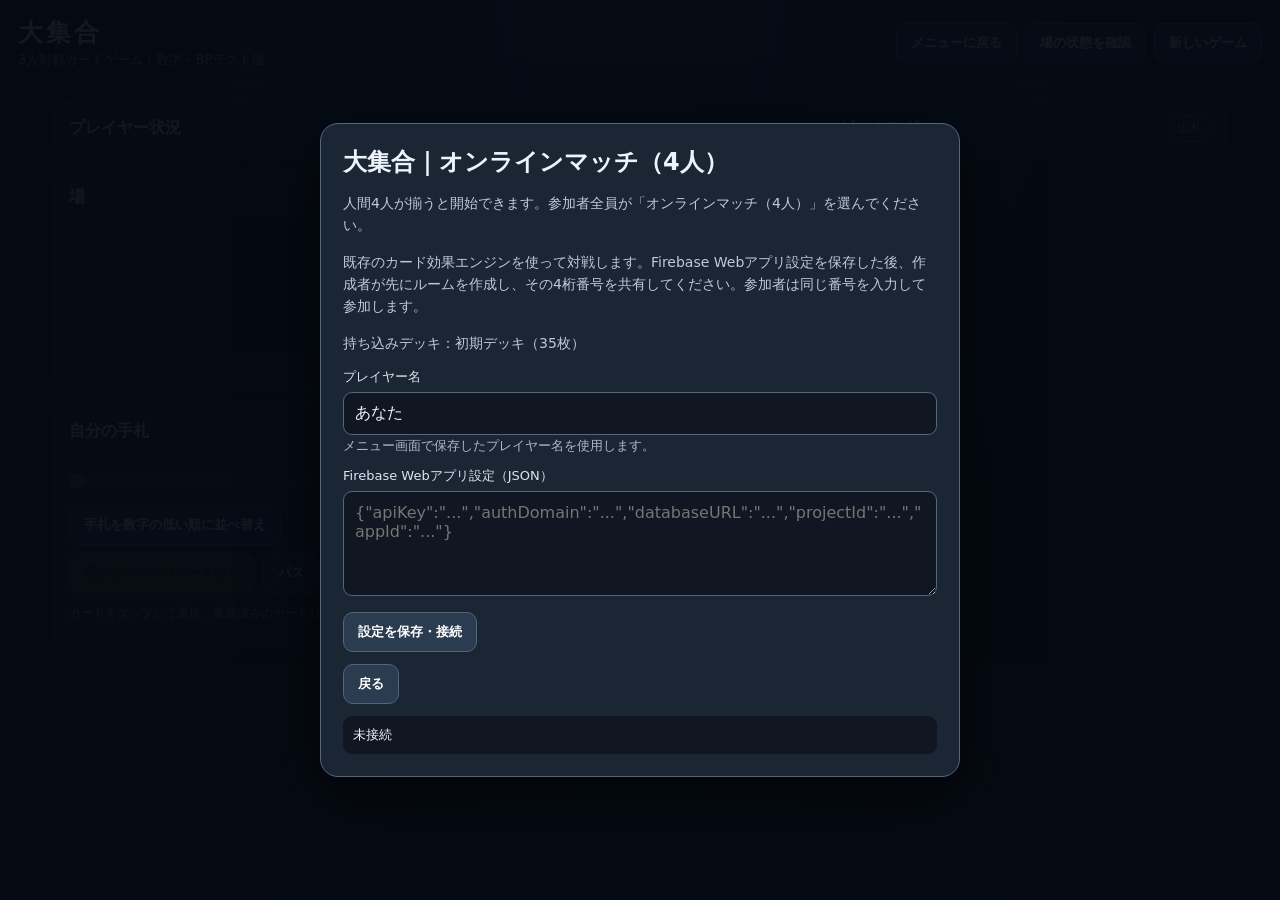
==== online-mode-4.html @ ffffa17d "Add files via upload" ====
<!doctype html><html lang="ja"><head><meta charset="utf-8"><meta name="viewport" content="width=device-width,initial-scale=1"><title>大集合｜数字・BPテスト版</title><style>
:root{--bg:#101722;--panel:#1b2635;--line:#34465d;--text:#edf3fa;--muted:#aab8ca;--gold:#e8c879}*{box-sizing:border-box}body{margin:0;background:radial-gradient(ellipse at top,#24364a,#101722 65%);color:var(--text);font-family:system-ui,-apple-system,"Hiragino Kaku Gothic ProN",Meiryo,sans-serif}header{padding:16px 18px;border-bottom:1px solid var(--line);display:flex;align-items:center;justify-content:space-between;gap:10px;flex-wrap:wrap}h1{font-size:25px;margin:0;letter-spacing:.12em}small,.muted{color:var(--muted)}button{border:1px solid #52667e;background:#2b3b50;color:white;border-radius:10px;padding:10px 14px;font-weight:700;cursor:pointer}button:disabled{opacity:.35;cursor:not-allowed}button.primary{background:#a37b2d;border-color:#d5b56b;color:#171b20}main{max-width:1200px;margin:auto;padding:14px;display:grid;gap:12px}.panel{background:linear-gradient(140deg,#1c2939,#17212e);border:1px solid var(--line);border-radius:16px;padding:14px}.players{display:grid;grid-template-columns:1fr 1fr;gap:10px}.player{padding:10px;border-radius:12px;background:#111a26;border:1px solid #2f4054}.player.active{border-color:var(--gold);box-shadow:0 0 0 1px #a37b2d}.player h3{margin:0 0 7px;font-size:15px}.stats{display:flex;gap:8px;flex-wrap:wrap;font-size:13px;color:var(--muted)}.stats b{color:var(--text)}.field{min-height:145px;display:flex;align-items:center;justify-content:center;gap:12px;flex-wrap:wrap;border:1px dashed #50637b;border-radius:12px;padding:12px;background:#111a25}.field-label{text-align:center;color:var(--muted);font-size:12px;width:100%}.field .card:last-of-type{border-color:#fff3a6;outline:3px solid #ffd84d;box-shadow:0 0 8px 3px #ffd84d,0 0 18px 7px #ffb300aa,0 0 32px 10px #ff8c0088;animation:topCardGlow 1s ease-in-out infinite alternate;z-index:5}@keyframes topCardGlow{from{filter:brightness(1);box-shadow:0 0 6px 2px #ffd84d,0 0 12px 4px #ffb30088}to{filter:brightness(1.18);box-shadow:0 0 12px 5px #fff09a,0 0 24px 9px #ffb300cc,0 0 34px 12px #ff8c0088}}.card{width:106px;min-height:146px;border:2px solid #c8d1dc;border-radius:11px;color:#17202a;background:#f2f3f5;padding:8px;display:flex;flex-direction:column;gap:5px;box-shadow:0 5px 12px #0005;position:relative}.card .num{font-size:26px;font-weight:900;line-height:1}
.card.sora-number-changed .num{position:relative;display:inline-flex;align-items:center;justify-content:center;align-self:flex-start;min-width:34px;padding:3px 7px;border-radius:9px;isolation:isolate;animation:soraNumberGlow .55s ease-in-out infinite alternate;color:#fff!important;background:#8a6500;outline:2px solid #fff6a0;text-shadow:0 0 3px #fff,0 0 10px #fff,0 0 20px #ffd400;box-shadow:0 0 0 3px #ffd400aa,0 0 12px 6px #ffd400,0 0 24px 10px #ff9d00aa}
.card.sora-number-changed .num::after{content:"";position:absolute;inset:-7px;border:2px solid #fff7ad;border-radius:12px;animation:soraNumberRing .8s ease-out infinite;pointer-events:none;z-index:-1}
@keyframes soraNumberGlow{from{transform:scale(1);filter:brightness(1);box-shadow:0 0 0 2px #ffd400aa,0 0 8px 3px #ffd400,0 0 14px 5px #ff9d00aa}to{transform:scale(1.18);filter:brightness(1.7);box-shadow:0 0 0 4px #fff7ad,0 0 18px 9px #ffd400,0 0 30px 14px #ff7900}}
@keyframes soraNumberRing{0%{transform:scale(.85);opacity:1}100%{transform:scale(1.45);opacity:0}}
.card.makima-negative-number .num{color:#fff!important;background:#a40000!important;outline:2px solid #ff7777!important;text-shadow:0 0 4px #fff,0 0 12px #ff0000,0 0 22px #ff0000!important;box-shadow:0 0 0 3px #ff0000aa,0 0 14px 6px #ff0000,0 0 25px 10px #a00000aa!important;animation:makimaRedGlow .55s ease-in-out infinite alternate!important}\n@keyframes makimaRedGlow{from{filter:brightness(1);box-shadow:0 0 0 2px #ff0000aa,0 0 8px 3px #ff0000}to{filter:brightness(1.7);box-shadow:0 0 0 4px #ffb0b0,0 0 18px 9px #ff0000,0 0 30px 14px #a00000}}\n.card .name{font-size:12px;font-weight:800;line-height:1.25;min-height:29px;overflow-wrap:anywhere}.card .meta{font-size:11px}.card .effect{font-size:10px;line-height:1.3;color:#394657;margin-top:auto;max-height:44px;overflow:hidden}.card[data-num="S"] .effect{color:#fff}.card[data-num="1"]{background:#f3f4f6}.card[data-num="2"]{background:#d95656;color:white;border-color:#f19b9b}.card[data-num="3"]{background:#f0ce4f}.card[data-num="4"]{background:#67a96c;color:#fff;border-color:#a4d9a8}.card[data-num="5"]{background:#4385d2;color:#fff;border-color:#9bc8ff}.card[data-num="6"]{background:#8b6ac4;color:#fff;border-color:#c5a9f2}.card[data-num="7"]{background:#737d8b;color:white;border-color:#c2c9d2}.card[data-num="L"]{background:#d8b99b}.card[data-num="S"]{background:#3d304f;color:white;border-color:#a28ac7}.card .cost{position:absolute;top:5px;right:6px;background:#101722;color:#fff;border-radius:50%;width:21px;height:21px;display:grid;place-items:center;font-size:12px;font-weight:800}.card .cost[data-cost="1"]{background:#d93636;color:#fff}.card .cost[data-cost="2"]{background:#f0ce4f;color:#17202a}.card .cost[data-cost="3"]{background:#2878d0;color:#fff}.card .cost.roxas-free{animation:roxasGlow 1s ease-in-out infinite alternate;box-shadow:0 0 5px 2px #ffe66d,0 0 13px 5px #ffb700;color:#fff;background:#7a4b00;border:1px solid #fff2a8}@keyframes roxasGlow{from{filter:brightness(1);transform:scale(1)}to{filter:brightness(1.7);transform:scale(1.12)}}.hand{display:flex;gap:0;overflow-x:auto;overflow-y:hidden;padding:10px 4px 14px;align-items:stretch;width:100%;max-width:100%;min-width:0;box-sizing:border-box;scrollbar-width:thin;isolation:isolate}
.hand .card{flex:0 0 106px;margin-right:-42px;cursor:pointer;position:relative;transition:transform .14s,border-color .12s,margin .14s;min-width:0}
.hand .card:last-child{margin-right:0}
.hand .card:hover{transform:translateY(-9px);z-index:20}
.hand .card.selected{outline:3px solid var(--gold);transform:translateY(-7px);border-color:var(--gold);z-index:30}
.hand .card.unplayable{filter:brightness(.48) grayscale(.65);cursor:not-allowed!important;opacity:.9}
.hand .card.neito-blocked{filter:brightness(.34) grayscale(1);cursor:not-allowed!important;opacity:.88}
.hand .card.neito-blocked::after{content:"×";position:absolute;inset:0;display:flex;align-items:center;justify-content:center;color:#ff2525;font-size:94px;font-weight:1000;line-height:1;text-shadow:0 0 8px #000,0 0 3px #fff;pointer-events:none;z-index:40}
.hand .card.neito-blocked:hover,.hand .card.unplayable:hover{transform:none;z-index:35}

.hand .card.bell-angel-target{
  border:3px solid #ff2525!important;
  box-shadow:0 0 8px 4px #ff2525bb,0 0 20px 7px #ff000088!important;
  animation:bellAngelGlow .85s ease-in-out infinite alternate;
  z-index:26;
}
@keyframes bellAngelGlow{
  from{box-shadow:0 0 5px 2px #ff252588,0 0 10px 3px #ff000044}
  to{box-shadow:0 0 13px 6px #ff2525ee,0 0 24px 9px #ff0000aa}
}

.hand .card.godzilla-target{border:3px solid #ffd400!important;box-shadow:0 0 8px 4px #ffd400aa,0 0 18px 5px #ffb70066;cursor:pointer;animation:godzillaGlow 1s ease-in-out infinite alternate;z-index:25}
@keyframes godzillaGlow{from{box-shadow:0 0 5px 2px #ffd40088}to{box-shadow:0 0 12px 5px #ffd400dd}}
.hand:has(.card:nth-child(n+9)) .card{margin-right:-58px}
.hand:has(.card:nth-child(n+13)) .card{margin-right:-70px}
.hand:has(.card:nth-child(n+17)) .card{margin-right:-78px}
.maincol,.panel{min-width:0;max-width:100%;box-sizing:border-box}
#hand{contain:layout;flex-wrap:nowrap}
.hand-preview{display:none;align-items:center;gap:14px;padding:10px 12px;margin:4px 0 8px;background:#101923;border:1px solid #34465b;border-radius:12px}
.hand-preview.visible{display:flex}
.hand-preview .card{width:170px;min-height:238px;flex:0 0 170px;padding:12px;gap:8px;border-radius:14px}
.hand-preview .card .num{font-size:42px}
.hand-preview .card .name{font-size:17px;min-height:40px}
.hand-preview .card .meta{font-size:14px}
.hand-preview .card .effect{font-size:13px;line-height:1.45;max-height:none;overflow:visible}
.hand-preview .card .cost{width:29px;height:29px;font-size:16px}
.hand-preview-info{font-size:13px;color:#d5dfeb;line-height:1.5}
@media(max-width:480px){.hand-preview .card{width:145px;min-height:205px;flex-basis:145px}.hand-preview .card .num{font-size:36px}.hand-preview .card .name{font-size:15px}.hand-preview .card .effect{font-size:12px}}.actions{display:flex;gap:8px;flex-wrap:wrap}.log{max-height:150px;overflow:auto;font-size:13px;line-height:1.6;color:#c5d1df}.log div{border-bottom:1px solid #29384a;padding:3px 0}.toprow{display:flex;justify-content:space-between;align-items:center;gap:8px;flex-wrap:wrap}.tag{border:1px solid #53667b;padding:4px 8px;border-radius:99px;font-size:12px;color:var(--muted)}.notice{color:#f5d78b;font-size:13px;min-height:20px}.rule{font-size:13px;line-height:1.65;color:var(--muted)}@media(min-width:850px){main{grid-template-columns:1.5fr .8fr}.maincol{display:grid;gap:12px;align-content:start}.sidecol{display:grid;gap:12px;align-content:start}.players{grid-template-columns:1fr 1fr}}@media(max-width:480px){h1{font-size:21px}.card{width:96px;min-height:137px}.hand .card{flex-basis:96px;margin-right:-48px}.hand:has(.card:nth-child(n+9)) .card{margin-right:-60px}.hand:has(.card:nth-child(n+13)) .card{margin-right:-68px}.hand:has(.card:nth-child(n+17)) .card{margin-right:-74px}.players{grid-template-columns:1fr 1fr}.panel{padding:11px}}

.grave-count{border:1px solid #52657c;background:#1a2635;color:var(--text);border-radius:7px;padding:4px 7px;font:inherit;font-size:13px;cursor:pointer}
.grave-count:hover{border-color:var(--gold);color:#f4d37c}
.grave-modal{display:none;position:fixed;inset:0;z-index:1000;background:#000b;padding:16px;align-items:center;justify-content:center;box-sizing:border-box}
.grave-modal.open{display:flex}.cure-number-btn{font-size:22px;padding:14px 8px}.cure-number-btn.selected{outline:3px solid #ffd84d;background:#80611f;border-color:#ffe28a}.madoka-dialog #madokaList{grid-template-columns:repeat(auto-fill,minmax(106px,1fr));gap:10px}.madoka-pick-card{width:106px;min-height:146px;cursor:pointer;text-align:left}.madoka-pick-card.madoka-eligible{outline:2px solid #e8c879;box-shadow:0 0 8px #e8c87955}.madoka-pick-card.madoka-eligible:hover{transform:translateY(-4px);filter:brightness(1.08)}.madoka-pick-card.madoka-selected{outline:4px solid #ffd84d!important;box-shadow:0 0 12px 5px #ffd84d99!important;transform:translateY(-4px)}.madoka-pick-card.madoka-ineligible{opacity:.42;filter:grayscale(.65);cursor:not-allowed;outline:none;box-shadow:none}@media(max-width:480px){.madoka-dialog #madokaList{grid-template-columns:repeat(2,minmax(0,1fr))}.madoka-pick-card{width:100%;min-height:137px}}
.grave-dialog{width:min(850px,100%);max-height:min(88vh,900px);overflow:hidden;display:flex;flex-direction:column;background:#172231;border:1px solid #50637b;border-radius:15px;box-shadow:0 18px 70px #0009;color:var(--text)}
.grave-head{display:flex;justify-content:space-between;align-items:center;gap:12px;padding:14px 16px;border-bottom:1px solid #35475c}
.grave-head strong{font-size:18px}
.grave-head button{background:#29384b;color:var(--text);border:1px solid #52657c;border-radius:8px;padding:7px 10px;cursor:pointer}
.grave-summary{padding:10px 16px;color:var(--muted);font-size:13px}
.grave-list{overflow:auto;padding:0 16px 16px;display:grid;grid-template-columns:repeat(auto-fill,minmax(145px,1fr));gap:10px;align-content:start}
.grave-card{position:relative;min-width:0;padding:10px;border-radius:10px;border:1px solid #53677f;background:#101923}
.grave-card .grave-card-top{display:flex;justify-content:space-between;gap:8px;align-items:center;margin-bottom:6px}
.grave-card .grave-number{font-size:22px;font-weight:900}
.grave-card .grave-cost{font-size:11px;border-radius:20px;background:#26384c;padding:3px 7px;white-space:nowrap}
.grave-card .grave-name{font-size:13px;font-weight:800;line-height:1.35;margin-bottom:6px;overflow-wrap:anywhere}
.grave-card .grave-meta{font-size:11px;color:#d3deea;margin-bottom:6px}
.grave-card .grave-effect{font-size:11px;color:#b9c6d6;line-height:1.45;overflow-wrap:anywhere}
.grave-empty{grid-column:1/-1;text-align:center;padding:30px 12px;color:var(--muted)}
@media(max-width:480px){.grave-modal{padding:8px}.grave-dialog{max-height:92vh}.grave-list{grid-template-columns:repeat(2,minmax(0,1fr));gap:8px;padding:0 10px 12px}.grave-card{padding:8px}.grave-card .grave-name{font-size:12px}}

.grave-group{grid-column:1/-1;min-width:0}
.grave-group-title{display:flex;justify-content:space-between;align-items:center;margin:5px 0 9px;padding:7px 10px;border-radius:8px;background:#26364a;border-left:4px solid var(--gold);font-size:14px}
.grave-group-title span:last-child{font-size:12px;color:#c5d1df;font-weight:500}
.grave-group-cards{display:grid;grid-template-columns:repeat(auto-fill,minmax(145px,1fr));gap:10px}
.grave-card[data-num="1"]{background:#f3f4f6;color:#17202a;border-color:#c8d1dc}
.grave-card[data-num="2"]{background:#d95656;color:white;border-color:#f19b9b}
.grave-card[data-num="3"]{background:#f0ce4f;color:#17202a;border-color:#e8d989}
.grave-card[data-num="4"]{background:#67a96c;color:#fff;border-color:#a4d9a8}
.grave-card[data-num="5"]{background:#4385d2;color:#fff;border-color:#9bc8ff}
.grave-card[data-num="6"]{background:#8b6ac4;color:#fff;border-color:#c5a9f2}
.grave-card[data-num="7"]{background:#737d8b;color:#fff;border-color:#c2c9d2}
.grave-card[data-num="L"]{background:#d8b99b;color:#17202a;border-color:#ead1b8}
.grave-card[data-num="S"]{background:#3d304f;color:#fff;border-color:#a28ac7}
.grave-card .grave-effect,.grave-card .grave-meta{color:inherit;opacity:.9}
@media(max-width:480px){.grave-group-cards{grid-template-columns:repeat(2,minmax(0,1fr));gap:8px}}

.card{cursor:pointer}.field .card{cursor:zoom-in}
.card-zoom-modal{display:none;position:fixed;inset:0;z-index:3000;background:#000c;padding:16px;align-items:center;justify-content:center}
.card-zoom-modal.open{display:flex}
.card-zoom-dialog{display:flex;align-items:center;gap:18px;max-width:min(620px,100%);max-height:90vh;padding:18px;background:#172231;border:1px solid #50637b;border-radius:16px;box-shadow:0 18px 70px #0009}
.card-zoom-dialog .card{width:220px;min-height:310px;flex:0 0 220px;padding:14px;gap:9px;cursor:default}
.card-zoom-dialog .card .num{font-size:48px}.card-zoom-dialog .card .name{font-size:18px;min-height:44px}.card-zoom-dialog .card .meta{font-size:14px}.card-zoom-dialog .card .effect{font-size:14px;line-height:1.5;max-height:none;overflow:visible;margin-top:4px;white-space:normal;overflow-wrap:anywhere}.card-zoom-dialog .card .cost{width:31px;height:31px;font-size:17px}
.card-zoom-info{max-width:260px;line-height:1.6;color:#e7eef7}.card-zoom-info p{margin:8px 0}.card-zoom-close{position:absolute;right:20px;top:20px}
.grave-group-cards .card{width:100%;min-height:146px;cursor:zoom-in}
.grave-group-cards .card .effect{max-height:44px;overflow:hidden}
@media(max-width:520px){.card-zoom-dialog{flex-direction:column;overflow:auto;gap:10px;padding:12px;max-width:95vw}.card-zoom-dialog .card{width:190px;min-height:270px;flex-basis:auto}.card-zoom-info{max-width:100%;font-size:13px}.card-zoom-close{right:12px;top:12px}}
.guri-target-glow{outline:3px solid #ff2020!important;box-shadow:0 0 8px 4px rgba(255,25,25,.9),0 0 22px 8px rgba(255,0,0,.55)!important;animation:guriPulse 1s ease-in-out infinite alternate;}@keyframes guriPulse{from{filter:brightness(1)}to{filter:brightness(1.3)}}
.deck-overlay{position:fixed;inset:0;background:#07101ddd;z-index:1000;display:none;align-items:flex-start;justify-content:center;padding:14px;overflow:auto}.deck-overlay.open{display:flex}#optionsOverlay{z-index:3000;align-items:center}#optionsOverlay .deck-dialog{width:min(440px,100%);max-height:90vh;overflow:auto}#optionsOverlay[aria-hidden="true"]{display:none}#optionsOverlay.open[aria-hidden="false"]{display:flex}.deck-dialog{width:min(1100px,100%);background:var(--panel,#172234);border:1px solid #42516a;border-radius:16px;padding:16px;color:var(--text,#f3f6fb);box-shadow:0 20px 70px #0009}.deck-head{display:flex;gap:12px;align-items:center;justify-content:space-between;position:sticky;top:0;background:inherit;z-index:2;padding-bottom:10px}.deck-groups{display:grid;grid-template-columns:repeat(auto-fit,minmax(230px,1fr));gap:12px}.deck-group{border:1px solid #34445c;border-radius:12px;padding:10px;min-width:0}.deck-group h3{margin:0 0 8px;font-size:15px}.deck-option{display:flex;gap:8px;align-items:flex-start;padding:7px 3px;border-top:1px solid #ffffff12;font-size:13px}.deck-option input{margin-top:3px;flex:0 0 auto}.deck-option span{min-width:0}.deck-card-name{display:block;padding:0;border:0;background:transparent;color:#eaf2ff;text-align:left;font:inherit;font-weight:700;text-decoration:underline;text-decoration-color:#7188a8;cursor:pointer}.deck-card-name:hover{color:#9fd4ff}.deck-option small{display:block;color:#aab8cc;margin-top:2px}.deck-actions{display:flex;gap:8px;flex-wrap:wrap;margin-top:14px}.deck-status{position:sticky;bottom:0;background:#101a2af2;border:1px solid #43536b;border-radius:10px;padding:10px;margin-top:12px;font-size:13px}.deck-status.error{color:#ffb3b3}.deck-status.ok{color:#a8f0c0}


/* UI改善：手札・場のカード本体では効果文を省略。拡大表示では従来どおり表示 */
.hand > .card .effect,.field > .card .effect{display:none!important}

.menu-screen{position:fixed;inset:0;z-index:2000;display:flex;align-items:center;justify-content:center;padding:24px;background:radial-gradient(ellipse at top,#263b59 0%,#101927 48%,#070c13 100%);color:#f3f6fb}
.menu-screen[hidden]{display:none}.menu-box{width:min(520px,100%);padding:clamp(24px,5vw,48px);border:1px solid #607795;border-radius:24px;background:#101a2aeF;box-shadow:0 24px 90px #0009;text-align:center}.menu-title{font-size:clamp(38px,8vw,62px);letter-spacing:.12em;margin:0 0 8px;text-shadow:0 4px 22px #4b9de477}.menu-subtitle{color:#b8c9de;margin:0 0 30px}.menu-options{display:grid;gap:12px}.menu-option{width:100%;padding:15px 18px;border:1px solid #526984;border-radius:12px;background:linear-gradient(135deg,#263b55,#172638);color:#f5f8fc;font-size:17px;font-weight:700;cursor:pointer;transition:transform .12s,border-color .12s,background .12s}.menu-option:hover{transform:translateY(-1px);border-color:#9bc9f6;background:linear-gradient(135deg,#355575,#20364e)}.menu-option.primary{background:linear-gradient(135deg,#2563a2,#174879);border-color:#72b7f3}.menu-option:focus-visible{outline:3px solid #9bc9f6;outline-offset:3px}.menu-footer{margin-top:22px;color:#8498b1;font-size:12px}

/* iPhone Safari: deck builderから開いたカード詳細も、対戦中と同じ最前面モーダルで表示 */
.card-zoom-modal{overflow-y:auto;-webkit-overflow-scrolling:touch;overscroll-behavior:contain;touch-action:pan-y}
.card-zoom-dialog{overflow-y:auto;overscroll-behavior:contain;box-sizing:border-box}
.card-zoom-modal.open{display:flex!important}
.deck-card-name{touch-action:manipulation;-webkit-tap-highlight-color:rgba(159,212,255,.18);position:relative;z-index:1;min-height:32px;cursor:pointer;pointer-events:auto} .card-zoom-modal{pointer-events:auto} body.card-zoom-open{overflow:hidden}
@media(max-width:700px){
 .card-zoom-modal{align-items:flex-start;justify-content:center;padding:58px 10px max(14px,env(safe-area-inset-bottom));inset:0;z-index:3000}
 .card-zoom-dialog{display:flex;flex-direction:column;align-items:center;gap:12px;width:100%;max-width:520px;max-height:calc(100dvh - 76px);overflow-y:auto;-webkit-overflow-scrolling:touch;padding:14px}
 .card-zoom-dialog .card{width:min(220px,100%);flex:0 0 auto;min-height:270px}
 .card-zoom-info{width:100%;max-width:none;overflow-wrap:anywhere}
 .card-zoom-close{position:fixed;top:10px;right:10px;z-index:2}
 .deck-overlay{padding:6px;align-items:flex-start;-webkit-overflow-scrolling:touch}
 .deck-dialog{padding:10px;width:100%;max-height:none}
 .deck-groups{grid-template-columns:minmax(0,1fr)}
 .deck-option{min-height:44px}
 .deck-card-name{min-height:32px;touch-action:manipulation}
}

.card.demon-drug-boost .bp-meta { color: #ffd83d !important; text-shadow: 0 0 5px #ffcc00, 0 0 12px #ffb700; font-weight: 900; }
.card.demon-drug-boost { border-color: #ffd83d !important; box-shadow: 0 0 7px #ffd83d, 0 0 16px rgba(255,205,0,.9), inset 0 0 10px rgba(255,220,50,.25) !important; }

.ribbon-pick-layout{display:grid;grid-template-columns:minmax(0,1.2fr) minmax(240px,.8fr);gap:14px;padding:0 16px 16px;align-items:start}
.ribbon-detail{position:sticky;top:8px;min-height:250px;padding:12px;border:1px solid #52657c;border-radius:12px;background:#101923}
.ribbon-detail-info{font-size:13px;line-height:1.55;color:#d5dfeb}
.madoka-selected{outline:4px solid #ffd84d!important;box-shadow:0 0 12px 5px #ffd84d99!important;transform:translateY(-4px)}
@media(max-width:760px){.ribbon-pick-layout{grid-template-columns:1fr}.ribbon-detail{position:static;order:-1}}

/* 革命状態：ゲーム全体を濃い赤系の配色に変更 */
body.revolution-mode{
 background:radial-gradient(ellipse at top,#4a1018 0%,#21080e 48%,#090407 100%) !important;
}
body.revolution-mode::before{
 content:"";position:fixed;inset:0;z-index:9990;pointer-events:none;
 background:rgba(115,0,12,.22);mix-blend-mode:color;
}
body.revolution-mode .panel,
body.revolution-mode .player,
body.revolution-mode .field,
body.revolution-mode .topbar,
body.revolution-mode .status-bar{
 border-color:#7d2934 !important;
 background-color:rgba(48,10,17,.88) !important;
}
</style><style>
/* リボンちゃんの墓地選択画面：選択一覧をスクロール領域にし、確定ボタンを常に操作可能にする */
#madokaModal .madoka-dialog{display:flex;flex-direction:column;max-height:88vh;min-height:0;overflow:hidden}
#madokaModal #ribbonPickLayout{flex:1 1 auto;min-height:0;overflow:auto;overscroll-behavior:contain}
#madokaModal #madokaList{min-height:0;max-height:48vh;overflow:auto;overscroll-behavior:contain}
#madokaModal .madoka-dialog > div:last-child{position:relative;z-index:5;flex:0 0 auto;pointer-events:auto;background:#172231}
#madokaModal #madokaAddBtn{position:relative;z-index:6;pointer-events:auto;touch-action:manipulation;cursor:pointer}
</style>

<link rel="stylesheet" href="./effects/allmight-effect.css">

<link rel="stylesheet" href="./effects/naruhodo-effect.css">

<link rel="stylesheet" href="./effects/hoshino-ai-effect.css">

<link rel="stylesheet" href="./effects/nergigante-effect.css">

<link rel="stylesheet" href="./effects/madara-effect.css">
<script>window.DAISHUGO_ONLINE_PAGE=true;window.DAISHUGO_PLAYER_COUNT=4;window.onlineSeat=-1;</script><style>#players{grid-template-columns:repeat(4,minmax(0,1fr))}@media(max-width:800px){#players{grid-template-columns:repeat(2,minmax(0,1fr))}}</style><link rel="stylesheet" href="./effects/unified-ui.css?v=lemon-chain-v1"><link rel="stylesheet" href="./effects/shop.css?v=ten-cards-login-20261115"><link rel="stylesheet" href="./effects/arceus-entry.css"><link rel="stylesheet" href="./effects/homura-surt.css?v=20261113"><link rel="stylesheet" href="./effects/conan.css">
</head><body><audio id="nergiganteStageSound" preload="auto" src="./effects/assets/nergigante-audio.m4a"></audio><div id="mainMenu" class="menu-screen" role="dialog" aria-modal="true" aria-label="メインメニュー"><div class="menu-box"><h1 class="menu-title">大集合</h1><p class="menu-subtitle">戦略型カードゲーム</p><div class="player-profile" style="margin:18px 0 16px;text-align:left"><label for="playerNameInput" style="display:block;margin-bottom:7px;font-size:13px;color:#c7d5e5">プレイヤー名</label><input id="playerNameInput" type="text" maxlength="20" autocomplete="nickname" placeholder="プレイヤー名を入力" style="box-sizing:border-box;width:100%;padding:12px;border-radius:9px;border:1px solid #52667e;background:#0d1724;color:#edf3fa;font:inherit"><div style="display:flex;align-items:center;gap:10px;margin-top:9px"><button type="button" id="savePlayerNameBtn" class="menu-option" style="flex:0 0 auto;padding:9px 14px">名前を保存</button><span id="playerSaveStatus" role="status" style="font-size:12px;color:#9bb0c8">このブラウザに保存されます</span></div></div><div class="menu-options"><button type="button" class="menu-option" id="menuDeckBtn">デッキ作成</button><button type="button" class="menu-option primary" id="menuSoloBtn">1人用ゲーム開始</button><button type="button" class="menu-option" id="menuOnlineBtn">オンラインマッチ</button><button type="button" class="menu-option" id="menuTitlesBtn">称号確認</button><button type="button" class="menu-option" id="menuShopBtn">ショップ</button><button type="button" class="menu-option" id="menuOptionsBtn">オプション</button></div><p class="menu-wallet">所持ポイント <strong data-shop-balance>0 pt</strong></p><p class="menu-footer">称号はゲーム終了時に進捗が反映され、獲得後に設定できます</p></div></div><div id="optionsOverlay" class="deck-overlay" aria-hidden="true"><section class="deck-dialog" role="dialog" aria-modal="true" aria-labelledby="optionsTitle" style="max-width:440px"><div class="deck-head"><label style="display:flex;align-items:center;gap:7px;font-size:13px;color:var(--muted)">COMの強さ <select id="cpuDifficulty" style="background:#111a26;color:#edf3fa;border:1px solid #52667e;border-radius:8px;padding:9px"><option value="weak">弱い</option><option value="normal" selected>普通</option><option value="strong">強い</option><option value="strongest">最強</option><option value="komatsungo">V0.4（先読みAI）</option></select></label><h2 id="optionsTitle" style="margin:0">オプション</h2><button type="button" id="optionsClose">閉じる ✕</button></div><div style="display:flex;align-items:center;justify-content:space-between;gap:16px;padding:18px 4px"><div><strong>BGM</strong><p class="muted" style="margin:5px 0 0;font-size:13px">ゲーム中のBGMのオン／オフ</p></div><label style="display:flex;align-items:center;gap:8px"><input id="bgmToggle" type="checkbox" checked style="width:20px;height:20px"><span id="bgmToggleLabel">オン</span></label></div><p class="muted" style="font-size:12px">オフにすると「51 Last is Doon!」「63 Wicked Spirit」の再生を停止します。</p></section></div><header><div><h1>大集合</h1><small>3人対戦カードゲーム｜数字・BPテスト版</small></div><div class="actions"><button id="returnMenuBtn" type="button">メニューに戻る</button><button id="fieldStatusBtn" type="button">場の状態を確認</button><button id="newGame">新しいゲーム</button></div></header><main><section class="maincol"><div class="panel"><div class="toprow"><strong>プレイヤー状況</strong><span class="tag" id="turnTag">準備中</span></div><div class="players" id="players"></div></div><div class="panel"><div class="toprow"><strong>場</strong><span class="tag" id="stateTag">通常状態</span></div><div class="field" id="field"><div class="field-label">場は空です。フォロワーを出せます。</div></div><div class="notice" id="notice"></div><div id="neitoPanel" style="display:none;margin-top:10px;padding:12px;border:1px solid #d5b56b;border-radius:12px;background:#101923"><strong id="restrictionTitle">ネートの効果処理</strong><p id="restrictionDescription" style="margin:6px 0 10px;font-size:13px;color:#d5dfeb">禁止する数字を1〜7から1つ選び、「効果処理」ボタンを押してください。選択するまでゲームは進行しません。</p><div id="neitoNumbers" class="actions"></div><p style="margin:10px 0 0"><button id="neitoDoneBtn" class="primary" type="button" disabled>効果処理</button></p></div></div><div class="panel"><div class="toprow"><strong>自分の手札</strong><span class="tag" id="handCount">0枚</span></div><div class="panel" id="sunrakuPanel" style="display:none;margin:10px 0;border:1px solid #d5a83a"><strong id="sunrakuTitle">サンラクの効果</strong><p id="sunrakuDescription" class="muted">手札のフォロワー3枚を山札に戻すか選択してください。</p><div id="sunrakuChoices" class="actions"><button id="sunrakuReturnBtn" type="button" class="primary">フォロワー3枚を戻して数字+4</button><button id="sunrakuSkipBtn" type="button">戻さずに出す</button></div><div id="sunrakuPickList" class="actions" style="display:none;flex-wrap:wrap"></div><div class="actions"><button id="sunrakuConfirmBtn" type="button" class="primary" style="display:none" disabled>選択した3枚を戻して出す</button><button id="sunrakuCancelBtn" type="button" style="display:none">戻る</button></div></div><div class="hand" id="hand"></div><div class="actions" style="margin:4px 0 8px"><button id="sortHandBtn" type="button" title="手札を数字の小さい順に並べ替える">手札を数字の低い順に並べ替え</button></div><div class="actions"><button class="primary" id="playBtn" disabled>選択したフォロワーを出す</button><button id="passBtn">パス</button><button id="spellBtn" disabled>選択スペルを同時使用</button><button id="effectDoneBtn" class="primary" style="display:none" type="button">効果処理完了・次のプレイヤーへ</button><button id="godzillaSkipBtn" style="display:none" type="button">破壊せずに次のプレイヤーへ</button></div><p class="muted" style="font-size:12px">カードをタップして選択。実装済みのカード効果が有効です。スペルはフォロワーと同時に使用できます。</p><div class="hand-preview" id="handPreview"></div></div></section><aside class="sidecol"><div class="panel"><div class="toprow"><strong>ゲームログ</strong><span class="tag" id="deckCount">山札</span></div><div class="log" id="log"></div></div></aside></main><div id="deckOverlay" class="deck-overlay" aria-hidden="true"><section class="deck-dialog" role="dialog" aria-modal="true" aria-labelledby="deckTitle"><div class="deck-head"><div><h2 id="deckTitle" style="margin:0">自分のデッキ作成</h2><small>保存したデッキは、このブラウザ内に保存されます。</small></div><button type="button" id="deckClose">閉じる ✕</button></div><p class="muted">数字1〜7：各4枚／L：2枚／スペル：5枚。カード名の重複はできません。合計35枚で保存できます。デッキは最大6個まで保存できます。</p><div class="deck-actions" style="align-items:center;margin:10px 0"><label for="deckSlotSelect">保存スロット</label><select id="deckSlotSelect" style="background:#111a26;color:#edf3fa;border:1px solid #52667e;border-radius:8px;padding:9px;max-width:100%"><option value="1">デッキ1</option><option value="2">デッキ2</option><option value="3">デッキ3</option><option value="4">デッキ4</option><option value="5">デッキ5</option><option value="6">デッキ6</option></select><label for="deckNameInput">デッキ名</label><input id="deckNameInput" maxlength="24" placeholder="例：バランス型" style="background:#111a26;color:#edf3fa;border:1px solid #52667e;border-radius:8px;padding:9px;min-width:130px;flex:1"><button type="button" id="deckLoadSlot">選択デッキを読み込む</button><button type="button" id="deckDeleteSlot">このデッキを削除</button></div><div id="deckGroups" class="deck-groups"></div><div id="deckStatus" class="deck-status">デッキを選択してください。</div><div class="deck-actions"><button type="button" id="deckSave" class="primary">選択スロットに保存</button><button type="button" id="deckReset">初期デッキを表示</button></div></section></div><div id="graveModal" class="grave-modal" aria-hidden="true" onclick="if(event.target===this)closeGraveyard()"><div class="grave-dialog" role="dialog" aria-modal="true" aria-labelledby="graveTitle"><div class="grave-head"><strong id="graveTitle">墓地</strong><button type="button" onclick="closeGraveyard()" aria-label="閉じる">閉じる ✕</button></div><div id="graveSummary" class="grave-summary"></div><div id="graveList" class="grave-list"></div></div></div><div id="madokaModal" class="grave-modal" aria-hidden="true"><div class="grave-dialog madoka-dialog" role="dialog" aria-modal="true" aria-labelledby="madokaTitle"><div class="grave-head"><strong id="madokaTitle">鹿目まどか：山札から魔種族フォロワーを選択</strong></div><div id="madokaSummary" class="grave-summary"></div><div class="ribbon-pick-layout" id="ribbonPickLayout"><div id="madokaList" class="grave-list"></div><aside id="ribbonDetail" class="ribbon-detail"><div class="muted">墓地のカードを選択すると、ここに詳細が表示されます。</div></aside></div><div style="padding:0 16px 14px;color:#c5d1df;font-size:12px">選択したカードを確認し、「手札に加える」を押してください。<div style="margin-top:10px"><button id="madokaAddBtn" class="primary" type="button" disabled onclick="confirmMadokaPick()">手札に加える</button> <button id="weskerSkipBtn" type="button" style="display:none;margin-left:8px" onclick="skipWeskerPick()">今回は回収しない</button></div></div></div></div><div id="cureLemonadeModal" class="grave-modal" aria-hidden="true"><div class="grave-dialog" role="dialog" aria-modal="true" aria-labelledby="cureLemonadeTitle"><div class="grave-head"><strong id="cureLemonadeTitle">キュアレモネード：禁止する数字を2つ選択</strong></div><div id="cureLemonadeSummary" class="grave-summary">1〜7から重複しない数字を2つ選んでください。</div><div id="cureLemonadeNumbers" style="display:grid;grid-template-columns:repeat(4,minmax(0,1fr));gap:10px;padding:0 16px 16px"></div><div style="padding:0 16px 16px"><button id="cureLemonadeConfirm" class="primary" type="button" disabled>この2つの数字で確定</button></div></div></div><div id="cardZoomModal" class="card-zoom-modal" aria-hidden="true" onclick="if(event.target===this)closeCardZoom()"><button class="card-zoom-close" type="button" onclick="closeCardZoom()">閉じる ✕</button><div class="card-zoom-dialog" id="cardZoomDialog"></div></div><audio id="gameBgm1" preload="auto" loop src="./effects/assets/online-normal-quiet.mp3"></audio><audio id="gameBgm2" preload="auto" loop src="./effects/assets/online-empty-quiet.mp3"></audio><audio id="roxasBgm" preload="auto" src="./effects/assets/roxas-bgm.mp3"></audio>
<div id="fieldStatusOverlay" class="overlay" aria-hidden="true" style="display:none;position:fixed;inset:0;z-index:120;background:rgba(0,0,0,.78);padding:18px;overflow:auto;align-items:center;justify-content:center"><div style="width:min(760px,100%);max-height:90vh;overflow:auto;background:#111b29;border:1px solid #40536b;border-radius:16px;padding:20px;color:#e8eef7"><div style="display:flex;justify-content:space-between;align-items:center;gap:12px"><h2 style="margin:0">場の状態・発動中の効果</h2><button id="fieldStatusClose" type="button">閉じる</button></div><div id="fieldStatusContent" style="margin-top:14px"></div></div></div>
<script src="./effects/reliable-audio.js?v=20261112-audio2"></script><script src="./effects/card-catalog.js?v=doom-draw-20261121"></script>
<script src="./effects/online-card-list.js?v=ward-conan-20261121"></script>

<script src="./effects/hulk-entry.js"></script>
<script src="./effects/madoka-entry.js"></script><script src="./effects/ava-entry.js?v=20261113-effects"></script><script src="./effects/luxord-entry.js"></script><script src="./effects/arceus-entry.js"></script><script src="./effects/sano-entry.js?v=20261113-effects"></script><script src="./effects/light-entry.js"></script><script src="./effects/doom-entry.js"></script>
<script src="./effects/zoma-entry.js?v=20261112-audio2"></script>
<script src="./effects/tomodachi-entry.js?v=20261112-audio2"></script>
<script src="./effects/unified-ui.js"></script><script src="./effects/game-engine.js?v=conan-intro-1"></script><script src="./effects/drag-turn.js"></script><div id="initialLeadModal" style="display:none;position:fixed;inset:0;z-index:10000;background:rgba(0,0,0,.82);align-items:center;justify-content:center;padding:16px;box-sizing:border-box"><section style="width:min(560px,100%);max-height:90vh;overflow:auto;background:#172231;border:1px solid #52667e;border-radius:16px;padding:20px;box-sizing:border-box;color:#edf3fa"><h2 style="margin:0 0 8px">先攻決定：フォロワーを1枚選択</h2><p style="color:#c7d5e5;font-size:14px;line-height:1.6">手札から先攻決定に使うフォロワーを1枚選んでください。各COMもそれぞれ1枚を選びます。選んだカードは比較後に墓地へ置かれます。</p><div id="initialLeadChoices" style="display:grid;gap:8px"></div><button id="initialLeadConfirm" type="button" class="primary" disabled style="margin-top:14px;width:100%;padding:12px">このカードで先攻を決定</button></section></div><style>.initial-lead-card{display:flex;flex-direction:column;align-items:flex-start;gap:5px;text-align:left;padding:12px;border:1px solid #52667e;border-radius:10px;background:#101923;color:#edf3fa;cursor:pointer}.initial-lead-card span{font-size:12px;color:#c7d5e5}.initial-lead-card.primary{border-color:#e7bd55;background:#263347;box-shadow:0 0 0 1px #e7bd55}</style><script>bindInitialLeadControls();</script><div id="titlesModal" hidden style="display:none;position:fixed;inset:0;z-index:10050;background:#0b1220;overflow:auto;padding:24px 16px;box-sizing:border-box" role="dialog" aria-modal="true" aria-label="称号一覧"><section style="width:min(900px,100%);min-height:calc(100vh - 48px);margin:0 auto;background:#172334;color:#edf3fa;border:1px solid #52667e;border-radius:16px;padding:24px;box-sizing:border-box"><div style="display:flex;justify-content:space-between;align-items:center;gap:12px"><h2 style="margin:0">称号一覧</h2><button type="button" id="closeTitlesBtn" class="menu-option" style="padding:8px 12px">メニューに戻る</button></div><p style="color:#b9c9dc;font-size:13px">進捗はゲーム終了時に反映されます。獲得済みの称号から1つ選べます。</p><div id="titlesList"></div><p id="titleSaveStatus" style="font-size:13px;color:#9bb0c8"></p></section></div><audio id="allMightEffectSound" preload="auto" src="./effects/assets/allmight-audio.mp3"></audio><div id="allMightEffectOverlay" aria-hidden="true"><div class="allmight-effect-message">私が来た！</div></div><audio id="naruhodoObjectionSound" preload="auto" src="./effects/assets/naruhodo-audio.m4a"></audio><div id="naruhodoObjectionOverlay" aria-hidden="true"><img alt="異議あり！" src="./effects/assets/naruhodo-objection.png"></div><script>
prepareAllMightEffectSound();
</script>
<div id="nergiganteThornStageOverlay" aria-hidden="true"></div>
<div id="hoshinoAiStageOverlay" aria-hidden="true"><img alt="星野アイのステージ演出" src="./effects/assets/hoshino-ai-stage.jpg"></div><audio id="hoshinoAiStageSound" preload="auto" src="./effects/assets/hoshino-ai-audio.m4a"></audio>

<div id="madaraSharinganStage" aria-hidden="true"><img alt="写輪眼の演出" src="./effects/assets/madara-sharingan.png"></div>
<audio id="madaraSharinganSound" preload="auto" src="./effects/assets/madara-audio.m4a"></audio>
<script src="./effects/daset-effect.js?v=20261113-effects"></script>

<style id="onlineAdapterStyle">
#onlineLobby{position:fixed;inset:0;z-index:99999;background:rgba(5,10,18,.94);display:none;align-items:center;justify-content:center;padding:18px;color:#edf3fa;font-family:system-ui,sans-serif}#onlineLobby .ol-card{width:min(640px,100%);background:#1b2635;border:1px solid #52667e;border-radius:18px;padding:22px;box-shadow:0 20px 70px #0009}#onlineLobby h2{margin:0 0 8px}#onlineLobby p{color:#bdcad9;font-size:14px;line-height:1.6}#onlineLobby label{display:block;margin:12px 0 6px;font-size:13px;color:#dbe5f1}#onlineLobby input,#onlineLobby textarea{width:100%;box-sizing:border-box;background:#101722;color:#edf3fa;border:1px solid #52667e;border-radius:9px;padding:11px;font:inherit}#onlineLobby textarea{min-height:105px}#onlineLobby .ol-row{display:flex;gap:8px;flex-wrap:wrap;margin-top:12px}#onlineLobby button{cursor:pointer}#onlineLobby .ol-status{white-space:pre-wrap;background:#101722;border-radius:9px;padding:10px;margin-top:12px;font-size:13px}#onlineLobby .ol-seats{line-height:1.9;margin:12px 0}#onlineLobby .ol-hidden{display:none!important}
</style><div id="onlineLobby" role="dialog" aria-modal="true" aria-label="オンライン対戦"><div class="ol-card"><h2>大集合｜オンラインマッチ（4人）</h2><p>人間4人が揃うと開始できます。参加者全員が「オンラインマッチ（4人）」を選んでください。</p><p>既存のカード効果エンジンを使って対戦します。Firebase Webアプリ設定を保存した後、作成者が先にルームを作成し、その4桁番号を共有してください。参加者は同じ番号を入力して参加します。</p><p id="olDeckSummary" aria-live="polite"></p><div id="olConfigArea"><label for="olName">プレイヤー名</label><input id="olName" maxlength="20" value="" readonly aria-describedby="olNameHelp"><small id="olNameHelp">メニュー画面で保存したプレイヤー名を使用します。</small><label for="olConfig">Firebase Webアプリ設定（JSON）</label><textarea id="olConfig" placeholder='{"apiKey":"...","authDomain":"...","databaseURL":"...","projectId":"...","appId":"..."}'></textarea><div class="ol-row"><button id="olSaveConfig" type="button">設定を保存・接続</button></div></div><div id="olLobbyControls" class="ol-hidden"><label for="olRoomCode">4桁ルーム番号</label><input id="olRoomCode" inputmode="numeric" maxlength="4" placeholder="例：1234"><div class="ol-row"><button id="olCreate" class="primary" type="button">ルーム作成</button><button id="olJoin" type="button">番号で参加</button><button id="olUpdateDeck" type="button">登録デッキを反映</button><button id="olStart" class="primary" type="button" disabled>対戦開始（作成者）</button></div><div id="olSeats" class="ol-seats"></div></div><div class="ol-row"><button id="olClose" type="button">戻る</button><button id="olLeave" type="button" class="ol-hidden">ルーム退出</button></div><div id="olStatus" class="ol-status">未接続</div></div></div>
<script src="./effects/online-animations.js?v=lemon-chain-v1"></script><script src="./effects/online-adapter.js?v=conan-intro-1"></script><div id="shopModal" class="shop-overlay" hidden role="dialog" aria-modal="true" aria-labelledby="shopTitle"><section class="shop-panel"><div class="shop-heading"><h2 id="shopTitle">カードショップ</h2><button id="closeShopBtn" class="menu-option" type="button">メニューに戻る</button></div><div class="shop-wallet"><span>所持ポイント</span><strong data-shop-balance>0 pt</strong><p id="shopSummary"></p></div><p class="shop-help" id="shopTestNotice" hidden style="color:#ffdd88;font-weight:bold">テスト用アカウント：9,999 pt（通常のポイント・購入履歴と別管理）</p><p class="shop-help">称号を1つ獲得するごとに <b>10 pt</b>。各称号の報酬は1回限りです。<br>ログインボーナスは1日1回1pt（日本時間0時切り替え）。<br>好きなカードを1枚ずつ購入でき、購入したカードはデッキ作成で使えます。<br>ポイント・購入カードは、このブラウザに保存されます。</p><div id="shopItems" class="shop-items"></div><div id="shopConfirm" hidden><p id="shopConfirmText"></p><button id="shopBuy" type="button" class="menu-option">ポイントを使って購入</button> <button id="shopCancel" type="button" class="menu-option">キャンセル</button></div><p id="shopStatus" role="status" aria-live="polite"></p></section></div><script src="./effects/shop-catalog.js?v=ward-conan-20261121"></script><script src="./effects/shop.js?v=ten-cards-login-20261115"></script><script src="./effects/hand-scroll.js?v=20261113"></script><script src="./effects/homura-surt.js?v=20261113"></script></body></html>
---- effects/allmight-effect.css ----
#allMightEffectOverlay{position:fixed;inset:0;z-index:20000;display:none;align-items:center;justify-content:center;background:rgba(0,0,0,.88);backdrop-filter:blur(5px);-webkit-backdrop-filter:blur(5px)}
#allMightEffectOverlay.show{display:flex;animation:allMightEffectFade .18s ease-out}
#allMightEffectOverlay .allmight-effect-message{font-weight:1000;font-size:clamp(3rem,13vw,10rem);letter-spacing:.08em;color:#fff;text-shadow:0 0 18px #f5c542,0 0 48px #e43b20;text-align:center;padding:20px}
@keyframes allMightEffectFade{from{opacity:0}to{opacity:1}}
---- effects/naruhodo-effect.css ----
#naruhodoObjectionOverlay{position:fixed;inset:0;z-index:20001;display:none;align-items:center;justify-content:center;background:rgba(0,0,0,.86);backdrop-filter:blur(4px);-webkit-backdrop-filter:blur(4px)}
#naruhodoObjectionOverlay.show{display:flex;animation:allMightEffectFade .12s ease-out}
#naruhodoObjectionOverlay img{display:block;width:min(92vw,760px);max-height:82vh;object-fit:contain;filter:drop-shadow(0 8px 24px rgba(0,0,0,.55));animation:naruhodoObjectionPop .18s cubic-bezier(.2,.9,.25,1.2)}
@keyframes naruhodoObjectionPop{from{transform:scale(.65) rotate(-3deg);opacity:0}to{transform:scale(1) rotate(0);opacity:1}}
---- effects/hoshino-ai-effect.css ----
#hoshinoAiStageOverlay{position:fixed;inset:0;z-index:20002;display:none;align-items:center;justify-content:center;background:#000;overflow:hidden}
#hoshinoAiStageOverlay.show{display:flex;animation:allMightEffectFade .12s ease-out}
#hoshinoAiStageOverlay img{width:100%;height:100%;object-fit:cover;display:block}
---- effects/nergigante-effect.css ----
#nergiganteThornStageOverlay{position:fixed;inset:0;z-index:20003;display:none;overflow:hidden;pointer-events:none;isolation:isolate;background:radial-gradient(ellipse at center,rgba(22,12,28,.15),rgba(0,0,0,.9));}
#nergiganteThornStageOverlay.show{display:block;animation:nergiganteStageFlash 4.3s ease-out both;}
#nergiganteThornStageOverlay .impact-core{position:absolute;left:50%;top:50%;width:min(34vw,340px);height:min(34vw,340px);border-radius:50%;transform:translate(-50%,-50%) scale(.05);background:radial-gradient(circle,rgba(255,255,255,.98) 0 3%,rgba(255,226,255,.85) 5%,rgba(208,128,255,.48) 13%,rgba(30,12,42,.18) 42%,transparent 70%);filter:blur(2px);opacity:0;animation:nergiganteCore .78s cubic-bezier(.08,.7,.12,1) .28s both;}
#nergiganteThornStageOverlay .shockwave{position:absolute;left:50%;top:50%;width:18vmin;height:18vmin;border:5px solid rgba(244,224,255,.95);border-radius:50%;box-shadow:0 0 18px 5px rgba(200,116,255,.8),inset 0 0 18px rgba(255,255,255,.65);transform:translate(-50%,-50%) scale(.05);opacity:0;animation:nergiganteWave .72s cubic-bezier(.08,.68,.16,1) var(--delay) both;}
#nergiganteThornStageOverlay .shockwave:nth-child(3){border-width:2px;border-color:rgba(255,255,255,.95);animation-duration:.9s}
#nergiganteThornStageOverlay .thorn{position:absolute;left:var(--x);top:var(--y);width:var(--w);height:var(--h);transform:translate(var(--dx),var(--dy)) rotate(var(--rot)) scale(.08);transform-origin:50% 50%;opacity:0;filter:drop-shadow(0 0 10px rgba(0,0,0,.98)) drop-shadow(0 0 5px rgba(172,94,220,.65));background:linear-gradient(100deg,#020204 0%,#101116 24%,#34313b 43%,#09090d 61%,#000 100%);clip-path:polygon(50% 0,61% 16%,100% 100%,54% 82%,0 100%,39% 17%);animation:nergiganteThornStrike .58s cubic-bezier(.06,.78,.12,1) var(--delay) both;}
#nergiganteThornStageOverlay .thorn:after{content:"";position:absolute;inset:0;background:linear-gradient(110deg,transparent 34%,rgba(240,224,255,.65) 47%,transparent 57%);}
#nergiganteThornStageOverlay .debris{position:absolute;left:var(--x);top:var(--y);width:var(--size);height:var(--size);background:linear-gradient(135deg,#c8b8d3 0%,#29232f 38%,#030305 75%);clip-path:polygon(50% 0,100% 38%,70% 100%,12% 78%,0 25%);opacity:0;filter:drop-shadow(0 0 5px #000);animation:nergiganteDebris .8s cubic-bezier(.12,.65,.2,1) var(--delay) both;}
#nergiganteThornStageOverlay .flash{position:absolute;inset:-20%;background:radial-gradient(ellipse at center,rgba(255,255,255,.98),rgba(230,194,255,.62) 12%,rgba(255,255,255,.12) 32%,transparent 60%);opacity:0;animation:nergiganteFlash .48s ease-out .34s both;}
@keyframes nergiganteThornStrike{0%{opacity:0;transform:translate(var(--dx),var(--dy)) rotate(var(--rot)) scale(.08)}12%{opacity:1}65%{opacity:1;transform:translate(0,0) rotate(var(--rot)) scale(1.18)}100%{opacity:.98;transform:translate(0,0) rotate(var(--rot)) scale(1)}}
@keyframes nergiganteWave{0%{opacity:0;transform:translate(-50%,-50%) scale(.05)}12%{opacity:1}100%{opacity:0;transform:translate(-50%,-50%) scale(12)}}
@keyframes nergiganteCore{0%{opacity:0;transform:translate(-50%,-50%) scale(.05)}22%{opacity:1}55%{opacity:.95;transform:translate(-50%,-50%) scale(2.5)}100%{opacity:0;transform:translate(-50%,-50%) scale(3.7)}}
@keyframes nergiganteDebris{0%{opacity:0;transform:translate(0,0) rotate(0) scale(.2)}15%{opacity:1}100%{opacity:0;transform:translate(var(--tx),var(--ty)) rotate(var(--spin)) scale(1.2)}}
@keyframes nergiganteFlash{0%{opacity:0}18%{opacity:1}100%{opacity:0}}
@keyframes nergiganteStageFlash{0%{background:rgba(0,0,0,.98)}12%{background:rgba(10,5,16,.55)}26%{background:rgba(255,255,255,.22)}42%{background:rgba(5,3,9,.38)}100%{background:rgba(0,0,0,.88)}}
@media(prefers-reduced-motion:reduce){#nergiganteThornStageOverlay *{animation-duration:.01ms!important}}
---- effects/madara-effect.css ----
#madaraSharinganStage{position:fixed;inset:0;z-index:999999;display:none;align-items:center;justify-content:center;overflow:hidden;background:#050006;pointer-events:all;}
#madaraSharinganStage.active{display:flex;animation:madaraStageFade .16s ease-out both;}
#madaraSharinganStage img{width:100%;height:100%;object-fit:cover;object-position:center;animation:madaraEyeReveal 2s cubic-bezier(.12,.75,.18,1) both;filter:contrast(1.18) saturate(1.25);}
#madaraSharinganStage:after{content:"";position:absolute;inset:0;background:radial-gradient(circle at center,transparent 18%,rgba(10,0,12,.18) 48%,rgba(0,0,0,.82) 100%);animation:madaraDarkPulse 2s ease-in-out both;pointer-events:none;}
@keyframes madaraStageFade{from{opacity:0}to{opacity:1}}
@keyframes madaraEyeReveal{0%{transform:scale(.38) rotate(-8deg);filter:brightness(2.4) contrast(1.6) saturate(1.8)}28%{transform:scale(1.12) rotate(2deg)}55%{transform:scale(1.02) rotate(-1deg)}100%{transform:scale(1.08) rotate(0);filter:brightness(.92) contrast(1.2) saturate(1.3)}}
@keyframes madaraDarkPulse{0%,100%{opacity:.25}35%{opacity:.9}65%{opacity:.45}}
---- effects/unified-ui.css ----
/* The six supplied emblems, without their nameplates. */
.card:has(>.tribe-icon){padding-bottom:48px!important}
.tribe-icon{position:absolute;left:6px;bottom:5px;width:38px;height:38px;border-radius:50%;background-image:url('./tribe-icons.png');background-size:300% 200%;background-repeat:no-repeat;pointer-events:none}
.tribe-0{background-position:0 0}.tribe-1{background-position:50% 0}.tribe-2{background-position:100% 0}.tribe-3{background-position:0 100%}.tribe-4{background-position:50% 100%}.tribe-5{background-position:100% 100%}
#ribbonDetail{display:none!important}
/* Every zone picker uses the Vibranium dialog and card grid dimensions. */
:is(#classicPicker,#excelChoiceModal,#takinaPicker,#fatherPicker,#hoshinoAiPicker)>:first-child{width:min(850px,96vw)!important;max-width:850px!important;max-height:90vh!important;overflow:auto!important;border:1px solid #52667e!important;border-radius:14px!important;background:#172231!important;color:#edf3fa!important;padding:16px!important;box-sizing:border-box}
:is(#madokaList,#classicCards,#excelChoiceCards,#takinaPickerList,#fatherCards,#hoshinoAiList,#sunrakuPickList,#initialLeadChoices){display:grid!important;grid-template-columns:repeat(auto-fill,minmax(145px,1fr))!important;gap:10px!important;align-content:start;padding:0 16px 16px!important}
:is(#classicCards,#excelChoiceCards,#sunrakuPickList,#initialLeadChoices)>button{width:auto!important;padding:0!important;background:transparent!important;border-radius:11px!important;text-align:left}
:is(#madokaList,#classicCards,#excelChoiceCards,#takinaPicker,#fatherCards,#hoshinoAiPicker,#sunrakuPickList,#initialLeadChoices) .card{width:100%!important;box-sizing:border-box;cursor:pointer;margin:0!important}
:is(#neitoNumbers,#cureLemonadeNumbers,#fatherNumbers){display:flex!important;flex-wrap:wrap!important;gap:8px!important;padding:0!important}
:is(#neitoNumbers,#cureLemonadeNumbers,#fatherNumbers)>button{width:auto!important;min-width:40px;height:auto!important;padding:10px 14px!important;border:1px solid #52667e!important;border-radius:10px!important;background:#2b3b50!important;color:white!important;font-size:14px!important;font-weight:700!important}
:is(#neitoNumbers,#cureLemonadeNumbers,#fatherNumbers)>button:is(.primary,.selected){background:#2464ad!important;border-color:#90c6ff!important;box-shadow:0 0 0 2px #90c6ff!important}
#fatherNumbers[style*="display: none"],#fatherCards[style*="display: none"],#sunrakuPickList[style*="display: none"]{display:none!important}
#effectResultModal{position:fixed;inset:0;z-index:20000;display:flex;align-items:center;justify-content:center;background:#06101ce8;padding:18px;pointer-events:auto}
#effectResultModal>section{background:#172231;color:white;border:1px solid #d5b56b;border-radius:16px;padding:20px;width:min(900px,94vw);max-height:90vh;overflow:auto;text-align:center}
#effectResultModal h2{font-size:18px;line-height:1.6}.result-count{color:#cbb377;font-size:13px}.result-cards{display:flex;justify-content:center;flex-wrap:wrap;gap:12px}.result-cards .card{width:145px!important;text-align:left}
@media(max-width:600px){:is(#madokaList,#classicCards,#excelChoiceCards,#takinaPickerList,#fatherCards,#hoshinoAiList,#sunrakuPickList,#initialLeadChoices){grid-template-columns:repeat(2,minmax(0,1fr))!important;padding:0 6px 12px!important}}
#cureLemonadeModal,#fatherPicker.number-inline{position:static!important;inset:auto!important;background:#101923!important;padding:12px!important;margin-top:10px!important;border:1px solid #d5b56b!important;border-radius:12px!important;justify-content:flex-start!important}
#cureLemonadeModal>.grave-dialog,#fatherPicker.number-inline>:first-child{width:100%!important;max-height:none!important;border:0!important;background:transparent!important;box-shadow:none!important;padding:0!important;border-radius:0!important}
#cureLemonadeModal .grave-head,#cureLemonadeModal .grave-summary{padding:0!important;margin:6px 0 10px!important}
#cureLemonadeModal #cureLemonadeNumbers+div{padding:10px 0 0!important}
#cureLemonadeConfirm,#fatherPicker.number-inline #fatherConfirm{background:#2464ad!important;border:1px solid #52667e!important;border-radius:10px!important;padding:10px 14px!important}
#sunrakuPickerModal{position:fixed;inset:0;z-index:5300;background:#000d;display:flex;align-items:center;justify-content:center;padding:16px}
#sunrakuPickerModal>div{width:min(850px,96vw);max-height:90vh;overflow:auto;background:#172231!important;border:1px solid #52667e!important;border-radius:14px;padding:16px}
#madokaModal>.madoka-dialog{width:min(850px,96vw);max-height:90vh;border-radius:14px;border-color:#52667e}
:is(#classicPicker,#excelChoiceModal,#takinaPicker,#fatherPicker,#hoshinoAiPicker) h2{font-size:16px;margin:0 0 12px;padding:0 0 12px;border-bottom:1px solid #35475c}
:is(#madokaAddBtn,#classicConfirm,#excelChoiceConfirm,#takinaConfirm,#fatherConfirm,#hoshinoAiConfirm,#sunrakuConfirmBtn){background:#2464ad!important;color:white!important;border:1px solid #52667e!important;border-radius:10px!important;padding:10px 14px!important;font-weight:700!important}

#initialLeadChoices>button{padding:0;background:transparent;text-align:left;border:3px solid #53657b;border-radius:11px}#initialLeadChoices>button.primary{border-color:#ffd84d}#initialLeadChoices .card{width:100%;box-sizing:border-box;margin:0}
/* One compact hand-style card size for every selection screen. */
:is(#madokaList,#classicCards,#excelChoiceCards,#takinaPickerList,#fatherCards,#hoshinoAiList,#sunrakuPickList,#initialLeadChoices){grid-template-columns:repeat(auto-fill,116px)!important;justify-content:center;align-items:start}
:is(#madokaList,#classicCards,#excelChoiceCards,#takinaPickerList,#fatherCards,#hoshinoAiList,#sunrakuPickList,#initialLeadChoices) .card{width:106px!important;height:190px!important;min-height:190px!important;max-height:190px!important;box-sizing:border-box!important;flex:none!important;margin:0!important;padding:8px 8px 48px!important;overflow:hidden}
:is(#madokaList,#classicCards,#excelChoiceCards,#takinaPickerList,#fatherCards,#hoshinoAiList,#sunrakuPickList,#initialLeadChoices) .effect{display:none!important}
:is(#madokaList,#classicCards,#excelChoiceCards,#takinaPickerList,#fatherCards,#hoshinoAiList,#sunrakuPickList,#initialLeadChoices)>button{width:116px!important;box-sizing:border-box;padding:3px!important;align-items:center}
:is(#madokaList,#classicCards,#excelChoiceCards,#takinaPickerList,#fatherCards,#hoshinoAiList,#sunrakuPickList,#initialLeadChoices) .name{font-size:13px!important;line-height:1.3!important;min-height:34px;overflow:hidden}
:is(#madokaList,#classicCards,#excelChoiceCards,#takinaPickerList,#fatherCards,#hoshinoAiList,#sunrakuPickList,#initialLeadChoices) .num{font-size:26px!important}
:is(#madokaList,#classicCards,#excelChoiceCards,#takinaPickerList,#fatherCards,#hoshinoAiList,#sunrakuPickList,#initialLeadChoices) .meta{font-size:11px!important}
/* Field, hand and picker cards share one size at each viewport width. */
:root{--match-card-width:126px;--match-card-height:206px}
:is(#field,#hand,#madokaList,#classicCards,#excelChoiceCards,#takinaPickerList,#fatherCards,#hoshinoAiList,#sunrakuPickList,#initialLeadChoices) .card{width:var(--match-card-width)!important;min-width:var(--match-card-width)!important;max-width:var(--match-card-width)!important;height:var(--match-card-height)!important;min-height:var(--match-card-height)!important;max-height:var(--match-card-height)!important;flex:0 0 var(--match-card-width)!important;box-sizing:border-box!important;padding:8px 8px 48px!important;overflow:hidden}
:is(#madokaList,#classicCards,#excelChoiceCards,#takinaPickerList,#fatherCards,#hoshinoAiList,#sunrakuPickList,#initialLeadChoices){grid-template-columns:repeat(auto-fill,calc(var(--match-card-width) + 10px))!important}
:is(#madokaList,#classicCards,#excelChoiceCards,#takinaPickerList,#fatherCards,#hoshinoAiList,#sunrakuPickList,#initialLeadChoices)>button{width:calc(var(--match-card-width) + 10px)!important}
.selection-detail-bar{display:flex;justify-content:flex-end;align-items:center;gap:12px;padding:12px 16px;flex-wrap:wrap;color:#edf3fa}
@media(max-width:480px){:root{--match-card-width:116px;--match-card-height:197px}}
:root{--match-card-height:184px}
@media(max-width:480px){:root{--match-card-height:177px}}
.cost-lights{display:inline-flex;gap:6px;margin-left:8px;vertical-align:middle}
.cost-light{display:inline-block;width:13px;height:13px;border:1px solid #718196;border-radius:50%;background:#182332}
.cost-light.lit{background:#72eaff;border-color:#c5fbff;box-shadow:0 0 6px #59e5ff,0 0 12px #59e5ff80}
.log-card-link{display:inline;padding:0;border:0;border-radius:0;background:none;color:#83d4ff;font:inherit;text-decoration:underline;text-underline-offset:2px;cursor:pointer}
.view-own-hand{margin:8px 16px 12px}
#ownHandViewer{position:fixed;inset:0;z-index:16000;background:#000d;padding:16px;display:flex;align-items:center;justify-content:center}
#ownHandViewer>section{background:#172231;color:white;border:1px solid #52667e;border-radius:14px;padding:16px;width:min(850px,96vw);max-height:90vh;overflow:auto}
#ownHandViewer header{display:flex;align-items:center;justify-content:space-between;gap:12px;flex-wrap:wrap}
.own-hand-cards{display:flex;gap:10px;flex-wrap:wrap}
.own-hand-cards .card{width:var(--match-card-width)!important;min-width:var(--match-card-width)!important;height:var(--match-card-height)!important;min-height:var(--match-card-height)!important;box-sizing:border-box;overflow:hidden}
.own-hand-cards .effect{display:none}
#playersResultAnchor{position:relative}
#effectResultNotice{position:absolute;inset:0;z-index:45;pointer-events:none;overflow:hidden;border:1px solid #d5b56b;border-radius:12px;background:#101923ed;display:flex;flex-direction:column;align-items:center;justify-content:center;gap:5px;padding:5px;color:#fff}
#effectResultNotice p{margin:0;font-size:12px;line-height:1.3;text-align:center}
.notice-result-cards{display:flex;flex-wrap:wrap;justify-content:center;gap:4px;min-height:0}
#effectResultNotice .card{width:60px!important;min-height:76px!important;height:76px!important;box-sizing:border-box;padding:3px 3px 18px!important;gap:1px;overflow:hidden;border-width:1px;font-size:8px}
#effectResultNotice .num{font-size:16px;line-height:1}
#effectResultNotice .name{font-size:8px;line-height:1.1;min-height:0}
#effectResultNotice .meta{font-size:7px;line-height:1}
#effectResultNotice .effect{display:none}
#effectResultNotice .cost{width:13px;height:13px;font-size:8px;top:2px;right:2px}
#effectResultNotice .tribe-icon{width:16px;height:16px;bottom:2px;left:3px}
#matchOutcomeBanner{position:fixed;left:50%;top:43%;transform:translate(-50%,-50%);z-index:9000;pointer-events:none;font-size:clamp(70px,14vw,150px);font-weight:1000;letter-spacing:.12em;white-space:nowrap;text-shadow:0 4px 6px #000,0 0 24px #000;padding:16px}
#matchOutcomeBanner.match-victory{color:#ffe33d;text-shadow:0 4px 6px #000,0 0 28px #dca516}
#matchOutcomeBanner.match-defeat{color:#ff3333;text-shadow:0 4px 6px #000,0 0 28px #840e0e}
#matchOutcomeBanner{--outcome-color:#ffd34f;--outcome-pale:#fff4b9;width:min(680px,92vw);height:290px;display:grid;place-items:center;padding:0;isolation:isolate;letter-spacing:.1em;animation:outcome-arrive .85s cubic-bezier(.16,1,.3,1) both}
#matchOutcomeBanner.match-defeat{--outcome-color:#f43f55;--outcome-pale:#ffc8be}
#matchOutcomeBanner::before{content:"";position:absolute;inset:7% -5%;background:radial-gradient(ellipse,color-mix(in srgb,var(--outcome-color) 38%,transparent),#090b1599 52%,transparent 74%);z-index:-2}
.outcome-title{position:relative;font-size:clamp(76px,15vw,148px);font-weight:1000;font-family:"Yu Mincho","Hiragino Mincho ProN",serif;background:linear-gradient(115deg,var(--outcome-color) 12%,var(--outcome-pale) 35%,#fff 46%,var(--outcome-color) 58%,var(--outcome-pale) 85%);background-size:240% 100%;background-clip:text;-webkit-background-clip:text;color:transparent;-webkit-text-stroke:1px var(--outcome-pale);filter:drop-shadow(0 5px 0 #422017) drop-shadow(0 0 18px var(--outcome-color));text-shadow:none;animation:outcome-shine 4s ease-in-out infinite}
.outcome-ring{position:absolute;width:230px;height:230px;border:1px solid var(--outcome-color);transform:rotate(45deg);box-shadow:0 0 22px color-mix(in srgb,var(--outcome-color) 40%,transparent),inset 0 0 22px color-mix(in srgb,var(--outcome-color) 30%,transparent);z-index:-1}
.outcome-ring::before{content:"";position:absolute;inset:12px;border:1px solid var(--outcome-pale)}
.outcome-wings{position:absolute;width:92%;height:116px;border-top:2px solid var(--outcome-color);border-bottom:2px solid var(--outcome-color);background:linear-gradient(90deg,transparent,#090b15cc 18%,#090b15ee 50%,#090b15cc 82%,transparent);clip-path:polygon(0 0,100% 0,95% 50%,100% 100%,0 100%,5% 50%);z-index:-1}
.outcome-sparks{position:absolute;inset:50%;pointer-events:none}
.outcome-sparks i{position:absolute;width:4px;height:4px;background:var(--outcome-pale);box-shadow:0 0 8px var(--outcome-color);border-radius:50%;transform:rotate(var(--angle)) translateX(150px);animation:outcome-spark 3.4s var(--delay) ease-out infinite}
@keyframes outcome-arrive{from{opacity:0;transform:translate(-50%,-50%) scale(1.3);filter:blur(6px)}to{opacity:1;transform:translate(-50%,-50%) scale(1);filter:blur(0)}}
@keyframes outcome-shine{0%,100%{background-position:100% 0}50%{background-position:0 0}}
@keyframes outcome-spark{0%{opacity:0;transform:rotate(var(--angle)) translateX(100px) scale(.5)}30%{opacity:1}100%{opacity:0;transform:rotate(var(--angle)) translateX(210px) scale(.1)}}
@media(max-width:480px){#matchOutcomeBanner{height:230px}.outcome-ring{width:175px;height:175px}.outcome-wings{height:95px}.outcome-sparks{transform:scale(.75)}}
@media(prefers-reduced-motion:reduce){#matchOutcomeBanner,.outcome-title,.outcome-sparks i{animation:none!important}.outcome-sparks i{opacity:.6}}
.turn-order-rank{color:#ffe39c;font-weight:700}

/* 抗争 and the handwritten notebook. */
body.conflict-mode{background:radial-gradient(ellipse at top,#725c09 0%,#302b0a 45%,#11120b 100%)!important}
body.conflict-mode .panel,body.conflict-mode .player{border-color:#e6c642!important;box-shadow:0 0 20px #ffda3430}
body.conflict-mode #turnTag{background:#e9c538;color:#211c00}
.death-note-overlay{position:fixed;inset:0;z-index:9000;background:#000c;display:flex;align-items:center;justify-content:center;padding:18px}
.death-note-book{width:min(560px,100%);max-height:85vh;overflow:auto;box-sizing:border-box;background:repeating-linear-gradient(#efe8d1 0px,#efe8d1 33px,#8c887b55 34px);color:#201d18;border-left:18px solid #201e1a;border-radius:4px 13px 13px 4px;box-shadow:12px 18px 60px #000;padding:28px}
.death-note-book h2{font:italic bold 34px Georgia,serif;letter-spacing:4px;margin:0 0 24px}
.death-note-book label{display:block;font-size:13px;margin-top:24px}
.death-note-book input{box-sizing:border-box;width:100%;margin:8px 0 18px;padding:12px 4px;background:transparent;color:#171411;border:0;border-bottom:2px solid #423b2e;border-radius:0;font:italic 30px 'Snell Roundhand','Apple Chancery','Hiragino Mincho ProN','Yu Mincho',cursive}
.death-note-book button{background:#211e19;color:#fff6dc;padding:13px 24px;border:1px solid #756847;border-radius:4px}
.death-note-help{font-size:13px;line-height:1.8}.death-note-book input:disabled{opacity:.5}

/* Ava effect target decoration */
.card.ava-blessing{
  position:relative;
  border-color:#ff8dd1!important;
  box-shadow:0 0 0 2px #ffb1df inset,0 0 14px #ff73cb88,0 0 26px #ff73cb55;
  background-image:radial-gradient(circle at 18% 18%,#ffd7ee88 0 10px,transparent 11px),radial-gradient(circle at 82% 22%,#ffd7ee66 0 8px,transparent 9px),radial-gradient(circle at 50% 88%,#ffd7ee55 0 10px,transparent 11px);
}
.card.ava-blessing::before,
.card.ava-blessing::after{
  content:"🌸";
  position:absolute;
  font-size:22px;
  line-height:1;
  filter:drop-shadow(0 0 6px #ff9fd7);
  pointer-events:none;
  z-index:2;
}
.card.ava-blessing::before{left:-6px;top:-8px;transform:rotate(-12deg)}
.card.ava-blessing::after{right:-7px;bottom:34px;transform:rotate(12deg)}

/* Luxord scatter animation: each targeted L follower produces precisely one card. */
#luxordCardBurst .luxord-origin-glow{
  position:absolute;width:120px;height:120px;transform:translate(-50%,-50%);border-radius:50%;
  background:radial-gradient(circle,#fff8d4 0%,#f4c15fa0 22%,#c58bff55 45%,transparent 73%);
  animation:luxord-glow 3s ease-out forwards;pointer-events:none;
}
#luxordCardBurst .luxord-playing-card{
  position:absolute;width:43px;height:62px;box-sizing:border-box;
  border:2px solid #c6a24d;border-radius:5px;background:linear-gradient(145deg,#fffef7,#f2e7ca);
  display:grid;place-items:center;font:bold 30px Georgia,serif;color:#171a30;
  box-shadow:0 2px 6px #0008,0 0 14px #d9b364aa;
  transform:translate(-50%,-50%) scale(.3);
  animation:luxord-scatter 3s cubic-bezier(.16,.7,.27,1) var(--ld) both;
  pointer-events:none;
}
#luxordCardBurst .luxord-playing-card.luxord-red{color:#c52343}
@keyframes luxord-scatter{
  0%{opacity:0;transform:translate(-50%,-50%) translate(0,0) rotate(0deg) scale(.35)}
  10%{opacity:1;transform:translate(-50%,-50%) translate(0,0) rotate(0deg) scale(1)}
  76%{opacity:1;transform:translate(-50%,-50%) translate(var(--lx84),var(--ly84)) rotate(var(--lr)) scale(1.12)}
  100%{opacity:0;transform:translate(-50%,-50%) translate(var(--lx),var(--ly)) rotate(var(--lr)) scale(.72)}
}
@keyframes luxord-glow{0%{opacity:0;scale:.35}25%{opacity:1;scale:1.3}100%{opacity:0;scale:2.8}}

/* Always-visible hand scroll control, including overlay-scrollbar devices. */
.hand-scroll-control{display:block;width:100%;box-sizing:border-box;height:24px;margin:0 0 12px;padding:0;accent-color:#eac465;cursor:ew-resize;touch-action:pan-y}
.hand-scroll-control:disabled{opacity:.35;cursor:default}
#hand{scrollbar-width:auto;scrollbar-color:#eac465 #182536}
#hand::-webkit-scrollbar{height:12px}
#hand::-webkit-scrollbar-track{background:#182536;border-radius:8px}
#hand::-webkit-scrollbar-thumb{background:#eac465;border-radius:8px}

.card.bp-reduced .bp-meta{color:#ff5959!important;text-shadow:0 0 5px #ff2222,0 0 12px #e00000;font-weight:900}

#rufusShot{position:fixed;inset:0;z-index:1000005;background:#080d14ed;display:flex;align-items:center;justify-content:center;gap:clamp(3px,1vw,15px);pointer-events:none}
.rufus-frame{position:relative;width:min(30vw,155px);filter:brightness(.72)}
.rufus-frame .card{width:100%;box-sizing:border-box}
.rufus-hit{filter:none;animation:rufus-recoil .28s .52s both}
.rufus-hit:before,.rufus-hit:after{content:"";position:absolute;left:54%;top:45%;transform:translate(-50%,-50%);border-radius:50%}
.rufus-hit:before{width:44px;height:44px;border:2px solid #ffb14e;background:linear-gradient(90deg,transparent 48%,#ffbf62 49% 51%,transparent 52%),linear-gradient(transparent 48%,#ffbf62 49% 51%,transparent 52%);animation:rufus-aim .55s both}
.rufus-hit:after{width:32px;height:32px;background:radial-gradient(circle,#090907 0 27%,#3c2114 28% 37%,#c09870 39% 45%,transparent 47%),repeating-conic-gradient(#28170b 0 7deg,transparent 9deg 44deg);clip-path:polygon(50% 0,59% 31%,93% 8%,74% 43%,100% 60%,66% 61%,76% 100%,48% 72%,16% 94%,29% 61%,0 40%,35% 36%);animation:rufus-impact .25s .52s both}
@keyframes rufus-aim{from{opacity:0;transform:translate(-65%,-65%) scale(2)}75%{opacity:1}to{opacity:0}}
@keyframes rufus-impact{from{opacity:0;filter:brightness(8)}15%{opacity:1;filter:brightness(6)}to{opacity:1;filter:none}}
@keyframes rufus-recoil{0%,100%{transform:none}25%{transform:translate(5px,-3px) rotate(2deg);filter:brightness(2)}70%{transform:translate(-2px,1px)}}

#lemonChains{position:fixed;inset:0;z-index:1000011;overflow:hidden;display:grid;place-items:center;background:radial-gradient(ellipse at center,#806017ee,#211b14ee 65%)}
.lemon-chain{position:absolute;left:50%;top:calc(50% + var(--offset));display:flex;align-items:center;transform:translate(-50%,-50%) rotate(var(--angle));animation:lemon-bind .45s ease-out both;filter:drop-shadow(0 0 6px #ffc600)}
.lemon-chain i{width:37px;height:18px;box-sizing:border-box;flex:none;border:4px solid #ffda31;border-top-color:#fff5a0;border-bottom-color:#ab7908;border-radius:45%;margin-left:-5px}
.lemon-chain i:nth-child(even){height:11px}
.lemon-seals{position:relative;display:flex;gap:14px}
.lemon-seals b{display:grid;place-items:center;width:clamp(64px,14vw,110px);aspect-ratio:1;border:5px double #fff4a3;border-radius:50%;color:#fff9a0;background:#473207;font:bold clamp(32px,8vw,68px) system-ui;box-shadow:0 0 22px #ffcc22;text-shadow:0 0 8px #ffb700}
@keyframes lemon-bind{from{opacity:0;transform:translate(-70%,-50%) rotate(var(--angle))}to{opacity:1}}
@media(prefers-reduced-motion:reduce){.lemon-chain{animation:none}}
---- effects/shop.css ----
.shop-overlay[hidden],#shopConfirm[hidden]{display:none!important}
.shop-overlay{position:fixed;inset:0;z-index:11000;background:#0b1220;color:#edf3fa;overflow:auto;padding:24px 16px;box-sizing:border-box}
.shop-panel{max-width:900px;margin:auto;background:#172334;border:1px solid #52667e;border-radius:16px;padding:24px;box-sizing:border-box}
.shop-heading{display:flex;align-items:center;justify-content:space-between;gap:12px}.shop-heading h2{margin:0}
.shop-wallet{margin:24px 0;padding:22px;background:linear-gradient(120deg,#273953,#182537);border:1px solid #bda15d;border-radius:14px}.shop-wallet strong{display:block;font-size:34px;color:#ffe08a;margin-top:6px}.shop-wallet p{color:#b9c9dc;font-size:13px}
.shop-help{color:#c5d3e3;font-size:14px;line-height:1.8}.shop-items{display:grid;grid-template-columns:repeat(auto-fit,minmax(230px,1fr));gap:14px;margin-top:24px}.shop-empty{grid-column:1/-1;text-align:center;padding:38px 12px;border:1px dashed #52667e;border-radius:12px}.shop-empty>span{font-size:44px;color:#ffe08a}.shop-empty p{color:#b9c9dc;line-height:1.8}.shop-product{background:#0d1724;border:1px solid #52667e;padding:16px;border-radius:12px}.shop-product p{font-size:13px;line-height:1.7}.shop-product button{display:block;width:100%;margin-top:14px}.shop-product button:disabled{opacity:.55;cursor:default}
#shopConfirm{padding:16px;border:1px solid #e5bd56;border-radius:12px;margin-top:16px}#shopStatus{color:#ffe08a;min-height:1.5em;line-height:1.7}.menu-wallet{color:#ffe08a;text-align:center;margin:12px 0}
@media(max-width:480px){.shop-panel{padding:16px}.shop-heading{align-items:flex-start}.shop-heading button{font-size:12px}.shop-overlay{padding:12px}}

.shop-product .shop-card-preview{width:auto;margin:0 auto 16px;padding:0;border:0;background:transparent;cursor:pointer}.shop-card-preview .card{margin:0;cursor:pointer}.shop-card-preview .effect{display:none}body:has(#shopModal:not([hidden])) #cardZoomModal{z-index:20000!important}

#dailyLoginBonus{position:fixed;inset:0;z-index:1000000;display:flex;align-items:center;justify-content:center;pointer-events:none;overflow:hidden;animation:login-bonus-fade 3.8s both}
.login-bonus-message{position:relative;text-align:center;color:#ffeb49;font-size:clamp(22px,4.5vw,44px);font-weight:900;line-height:1.7;text-shadow:0 0 8px #fff9,0 0 22px #ffc400,0 4px 12px #000;background:radial-gradient(ellipse,#251900e8,transparent 70%);padding:70px 25px}
.login-bonus-message strong{font-size:.85em}.login-bonus-rays{position:absolute;width:min(650px,95vw);aspect-ratio:1;border-radius:50%;background:repeating-conic-gradient(from 0deg,#ffd70000 0deg,#ffd70044 10deg,#ffd70000 20deg);mask-image:radial-gradient(circle,#000,transparent 68%);animation:login-rays 12s linear infinite}
#dailyLoginBonus>i{position:absolute;left:50%;top:50%;color:#fff39a;font-size:24px;text-shadow:0 0 12px #ffc400;animation:login-spark 2.8s var(--delay) both}
@keyframes login-rays{to{transform:rotate(180deg)}}
@keyframes login-spark{0%{opacity:0;transform:rotate(var(--angle)) translateX(20px) scale(0)}30%{opacity:1}100%{opacity:0;transform:rotate(var(--angle)) translateX(var(--distance)) scale(1.3)}}
@keyframes login-bonus-fade{0%{opacity:0;transform:scale(.9)}12%,80%{opacity:1;transform:scale(1)}100%{opacity:0}}
@media(prefers-reduced-motion:reduce){#dailyLoginBonus>i,.login-bonus-rays{animation:none}#dailyLoginBonus{animation:none}}
---- effects/arceus-entry.css ----
/* Arceus celestial entry: original, CSS-only 10-second theatrical cut-in. */
#arceusEntryOverlay{position:fixed;inset:0;z-index:999999;overflow:hidden;pointer-events:auto;background:#070d24;isolation:isolate;color:#fff}
#arceusEntryOverlay *{box-sizing:border-box}
#arceusEntryOverlay .arceus-sky{position:absolute;inset:-12%;background:radial-gradient(ellipse at 50% 56%,#fff9da 0,#ffefae 4%,#b0b8ff 15%,#4a67a2 29%,#141d45 54%,#060716 79%);animation:arceus-sky-rise 10s ease-in-out both}
#arceusEntryOverlay .arceus-aurora{position:absolute;inset:-25%;background:conic-gradient(from 110deg at 50% 50%,transparent 5%,#e7baff4d 18%,transparent 31%,#ffffaa77 47%,transparent 59%,#90e7ff66 73%,transparent 89%);mix-blend-mode:screen;animation:arceus-aurora-spin 10s linear both}
#arceusEntryOverlay .arceus-stars{position:absolute;inset:0;overflow:hidden}
#arceusEntryOverlay .arceus-stars i{position:absolute;left:var(--x);top:var(--y);width:var(--s);height:var(--s);border-radius:50%;background:#fff;box-shadow:0 0 8px #ffffda,0 0 22px #b9e4ff;opacity:0;animation:arceus-star-pulse var(--d) ease-in-out var(--delay) infinite}
#arceusEntryOverlay .arceus-portal{position:absolute;left:50%;top:45%;width:min(72vmin,700px);height:min(72vmin,700px);transform:translate(-50%,-50%);animation:arceus-portal-arrive 10s ease-in-out both}
#arceusEntryOverlay .arceus-ring{position:absolute;inset:var(--inset);border:var(--stroke) solid #fff5cb;opacity:var(--op);border-radius:50%;box-shadow:0 0 16px #fff4a8,0 0 55px #ffed9c99,inset 0 0 22px #fff9d4aa;animation:arceus-ring-spin var(--speed) linear infinite}
#arceusEntryOverlay .arceus-ring.rune{border-style:dashed;border-color:#c9eeff;box-shadow:0 0 24px #a5ebff,0 0 46px #d1a3ff;animation-direction:reverse}
#arceusEntryOverlay .arceus-rays{position:absolute;left:50%;top:45%;width:0;height:0;animation:arceus-rays-arrive 10s ease-out both}
#arceusEntryOverlay .arceus-rays i{position:absolute;top:-52vmax;left:-1px;width:2px;height:104vmax;transform:rotate(var(--angle));background:linear-gradient(transparent 9%,#fff5ca10 26%,#fff9cc88 50%,#fff5ca10 74%,transparent 93%);filter:blur(1px)}
#arceusEntryOverlay .arceus-halo{position:absolute;left:50%;top:45%;width:min(45vmin,440px);height:min(45vmin,440px);transform:translate(-50%,-50%);border-radius:50%;background:radial-gradient(circle,#fff 0,#fffbdc 12%,#ffed9bc9 31%,#cad3ff74 52%,transparent 75%);filter:blur(5px);animation:arceus-core-ignite 10s ease-in-out both}
#arceusEntryOverlay .arceus-emblem{position:absolute;left:50%;top:45%;width:min(49vmin,480px);height:min(49vmin,480px);transform:translate(-50%,-50%);filter:drop-shadow(0 0 13px #fff8bd) drop-shadow(0 0 38px #ffe08c);opacity:0;animation:arceus-emblem-appear 10s ease-in-out both}
#arceusEntryOverlay .arceus-emblem svg{width:100%;height:100%}
#arceusEntryOverlay .arceus-steps{position:absolute;inset:0;perspective:500px;overflow:hidden;opacity:.96;animation:arceus-steps-fade 10s both}
#arceusEntryOverlay .arceus-steps i{position:absolute;left:50%;bottom:var(--bottom);width:var(--width);height:var(--height);border:1px solid #fff9d8;border-radius:2px;transform:translateX(-50%) rotateX(62deg);background:linear-gradient(90deg,#b3c9ff11,#fff6cd77 35%,#fff 50%,#fff6cd77 65%,#b3c9ff11);box-shadow:0 0 16px #fff7d9,0 0 40px #f2d0ff88;animation:arceus-stair-rise 10s ease-out both}
#arceusEntryOverlay .arceus-caption{position:absolute;bottom:11%;left:0;right:0;text-align:center;font:700 clamp(26px,5vw,64px)/1.2 'Yu Mincho','Hiragino Mincho ProN',serif;letter-spacing:.27em;text-shadow:0 0 16px #fff,0 0 34px #ffe8a3,0 4px 20px #25154d;opacity:0;animation:arceus-caption-reveal 10s ease-in-out both}
#arceusEntryOverlay .arceus-flash{position:absolute;inset:0;pointer-events:none;background:white;opacity:0;animation:arceus-flash 10s both}
@keyframes arceus-sky-rise{0%{transform:scale(1.5);filter:brightness(.22)}29%{filter:brightness(.65)}65%{filter:brightness(1.2)}100%{transform:scale(1);filter:brightness(1.4)}}
@keyframes arceus-aurora-spin{0%{transform:rotate(-30deg);opacity:.1}35%{opacity:.75}100%{transform:rotate(60deg);opacity:.5}}
@keyframes arceus-star-pulse{0%,100%{opacity:0;transform:scale(.4)}45%{opacity:.95;transform:scale(1.6)}}
@keyframes arceus-portal-arrive{0%{opacity:0;transform:translate(-50%,-50%) scale(.15) rotate(40deg)}25%{opacity:1}70%{transform:translate(-50%,-50%) scale(.96) rotate(0deg)}100%{transform:translate(-50%,-50%) scale(1.28) rotate(-6deg)}}
@keyframes arceus-ring-spin{to{transform:rotate(360deg)}}
@keyframes arceus-rays-arrive{0%{opacity:0;transform:scale(.2)}35%{opacity:.8}100%{opacity:1;transform:scale(1.1)}}
@keyframes arceus-core-ignite{0%,15%{opacity:0;transform:translate(-50%,-50%) scale(.1)}45%{opacity:.3}83%{opacity:.9}100%{opacity:1;transform:translate(-50%,-50%) scale(2)}}
@keyframes arceus-emblem-appear{0%,33%{opacity:0;transform:translate(-50%,-50%) scale(.1) rotate(-60deg)}56%{opacity:1}85%{opacity:1;transform:translate(-50%,-50%) scale(1.06) rotate(0)}100%{opacity:.95;transform:translate(-50%,-50%) scale(1.3) rotate(9deg)}}
@keyframes arceus-steps-fade{0%{opacity:0}10%,48%{opacity:1}85%{opacity:.45}100%{opacity:0}}
@keyframes arceus-stair-rise{0%{opacity:0;filter:blur(15px);transform:translateX(-50%) rotateX(66deg) scale(.7)}24%{opacity:1}100%{filter:blur(0);transform:translateX(-50%) rotateX(62deg) scale(1.25)}}
@keyframes arceus-caption-reveal{0%,42%{opacity:0;transform:translateY(26px);filter:blur(10px)}63%,91%{opacity:1;transform:translateY(0);filter:blur(0)}100%{opacity:0}}
@keyframes arceus-flash{0%,74%{opacity:0}78%{opacity:.42}82%{opacity:0}96%{opacity:0}99%{opacity:.72}100%{opacity:0}}
@media(prefers-reduced-motion:reduce){#arceusEntryOverlay *{animation-duration:10s!important;animation-iteration-count:1!important}}
---- effects/homura-surt.css ----
#homuraRewindOverlay{position:fixed;inset:0;z-index:1000004;overflow:hidden;pointer-events:all;background:radial-gradient(ellipse at center,#34204dd9,#090d23ed 75%);animation:rewindFade 5s linear both;isolation:isolate}
.rewind-vortex{position:absolute;left:50%;top:50%;width:140vmax;height:140vmax;margin:-70vmax;background:repeating-conic-gradient(from 0deg,transparent 0deg 20deg,#b4d9ff18 22deg,transparent 25deg 40deg);animation:rewindSpin 5s linear infinite;filter:blur(3px)}
.rewind-clock{position:absolute;left:50%;top:50%;width:min(65vw,65vh);aspect-ratio:1;transform:translate(-50%,-50%);border:3px solid #dbd4ffb0;border-radius:50%;box-shadow:0 0 50px #a78aff80,inset 0 0 65px #9ca7ff70;background:repeating-conic-gradient(#e4d8ff88 0deg 1deg,transparent 1deg 30deg);outline:1px solid #b5b6ff66;outline-offset:18px}
.rewind-clock:before{content:'';position:absolute;inset:4%;border-radius:50%;background:radial-gradient(circle,#28314a,#111629);border:1px solid #d8cfff88}
.rewind-hand{position:absolute;left:50%;bottom:50%;transform-origin:50% 100%;background:#e4ddff;border-radius:4px;box-shadow:0 0 18px #c4b4ff;animation:rewindSpin 1.15s linear infinite}
.rewind-hand.long{width:3px;height:43%}.rewind-hand.short{width:5px;height:29%;animation-duration:3.2s}
.rewind-core{position:absolute;left:calc(50% - 7px);top:calc(50% - 7px);height:14px;width:14px;border-radius:50%;background:white;box-shadow:0 0 25px 8px #b3b1ff}
.rewind-shard{position:absolute;left:50%;top:50%;width:4px;height:55px;background:linear-gradient(transparent,#d0c7ff);box-shadow:0 0 8px #bfbaff;animation:rewindGather 1.7s linear infinite;animation-delay:var(--delay)}
@keyframes rewindSpin{from{rotate:0deg}to{rotate:-360deg}}
@keyframes rewindGather{from{transform:rotate(var(--a)) translateY(60vmax) scale(1.4);opacity:0}20%{opacity:.8}to{transform:rotate(calc(var(--a) - 45deg)) translateY(10px) scale(.1);opacity:0}}
@keyframes rewindFade{0%{opacity:0}7%,90%{opacity:1}100%{opacity:0}}
.surt-meteor-overlay{position:fixed;inset:0;z-index:4900;pointer-events:none;overflow:hidden}
.surt-impact{position:absolute;width:0;height:0;pointer-events:none}
.surt-meteor{position:absolute;width:27px;height:95px;left:-13px;bottom:0;border-radius:60% 60% 45% 45%;background:linear-gradient(transparent,#e3250a 45%,#ff9a35 82%,#fff4b8);box-shadow:0 10px 25px #ff1b0d;opacity:0;animation:surtFall 620ms ease-in both;animation-delay:var(--delay);transform-origin:50% 100%}
.surt-burst{position:absolute;left:-70px;top:-70px;width:140px;height:140px;border-radius:50%;background:radial-gradient(circle,#fffbd3 0%,#ffad2f 15%,#ed2812 38%,#76100755 60%,transparent 72%);opacity:0;animation:surtBlast 850ms ease-out both;animation-delay:calc(var(--delay) + 620ms)}
.surt-shockwave{position:absolute;left:-45px;top:-18px;width:90px;height:36px;border-radius:50%;border:3px solid #ff6d38;opacity:0;animation:surtWave 850ms ease-out both;animation-delay:calc(var(--delay) + 620ms)}
@keyframes surtFall{0%{transform:translate(-180px,-65vh) rotate(-24deg);opacity:0}10%,95%{opacity:1}100%{transform:translate(0,0) rotate(-24deg);opacity:0}}
@keyframes surtBlast{0%{transform:scale(.12);opacity:0}12%{opacity:1}100%{transform:scale(1.5);opacity:0}}
@keyframes surtWave{0%{transform:scale(.2);opacity:1}100%{transform:scale(3);opacity:0}}
@media(prefers-reduced-motion:reduce){.rewind-vortex,.rewind-hand{animation-duration:5s}.rewind-shard{display:none}}
---- effects/conan.css ----
#excelChoiceModal.conan-guess section {
  width:min(620px,100%); box-sizing:border-box; border:1px solid #c8a770;
}
#excelChoiceModal.conan-guess #excelChoiceCards {
  position:relative; display:block!important; overflow:hidden;
  background:#122328; border-radius:9px;
}
.conan-guess #excelChoiceCards img {
  display:block; width:100%; height:clamp(160px,36vh,350px); object-fit:cover; object-position:left center;
}
.conan-bubble {
  position:absolute; top:12%; right:3%; width:49%; box-sizing:border-box;
  padding:clamp(10px,2vw,18px); border:2px solid #242027; border-radius:18px;
  background:#fffaf0; color:#312a28; font-weight:700; font-size:14px;
  box-shadow:3px 4px 0 #17171988;
}
.conan-bubble::before {
  content:''; position:absolute; left:-11px; bottom:16%;
  width:16px; height:16px; background:#fffaf0;
  border:solid #242027; border-width:0 0 2px 2px; transform:skew(-23deg) rotate(25deg);
}
.conan-bubble input {
  display:block; width:100%; min-width:0; margin-top:6px; box-sizing:border-box;
  border:0; border-bottom:2px solid #956942; padding:6px 2px;
  font-size:16px; color:#171519; background:transparent;
}
.conan-correct {
  position:fixed; inset:0; z-index:1000002; display:grid; place-items:center; background:black;
}
.conan-correct img { width:100%; height:100%; object-fit:contain; }
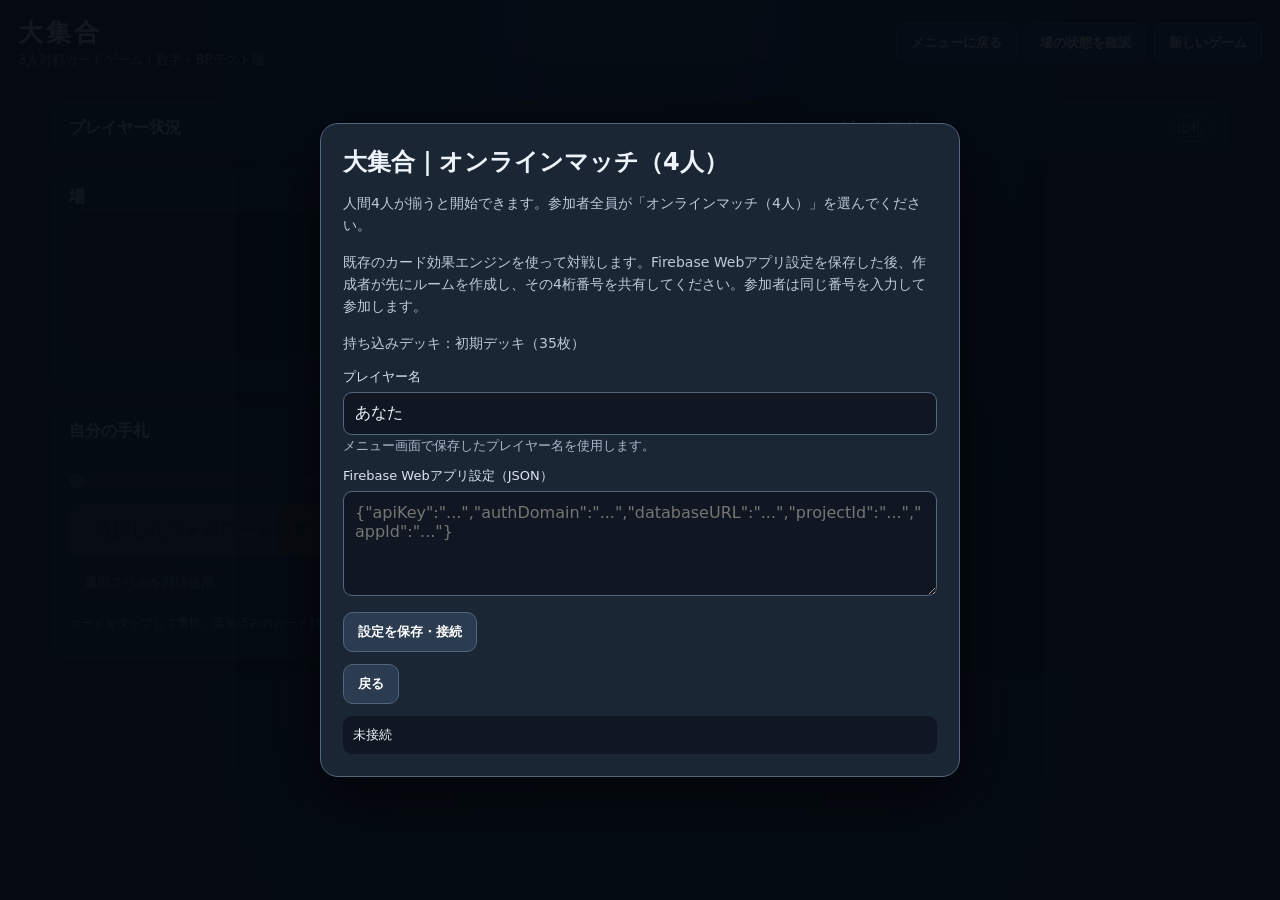
==== commit d440977c: "Add files via upload" ====
--- a/online-mode-4.html
+++ b/online-mode-4.html
@@ -151,36 +151,34 @@
 #madokaModal #madokaAddBtn{position:relative;z-index:6;pointer-events:auto;touch-action:manipulation;cursor:pointer}
 </style>
 
-<link rel="stylesheet" href="./effects/allmight-effect.css">
+<link rel="stylesheet" href="./effects1/allmight-effect.css">
 
-<link rel="stylesheet" href="./effects/naruhodo-effect.css">
+<link rel="stylesheet" href="./effects1/naruhodo-effect.css">
 
-<link rel="stylesheet" href="./effects/hoshino-ai-effect.css">
+<link rel="stylesheet" href="./effects1/hoshino-ai-effect.css?v=scene25">
 
-<link rel="stylesheet" href="./effects/nergigante-effect.css">
+<link rel="stylesheet" href="./effects1/nergigante-effect.css">
 
-<link rel="stylesheet" href="./effects/madara-effect.css">
-<script>window.DAISHUGO_ONLINE_PAGE=true;window.DAISHUGO_PLAYER_COUNT=4;window.onlineSeat=-1;</script><style>#players{grid-template-columns:repeat(4,minmax(0,1fr))}@media(max-width:800px){#players{grid-template-columns:repeat(2,minmax(0,1fr))}}</style><link rel="stylesheet" href="./effects/unified-ui.css?v=lemon-chain-v1"><link rel="stylesheet" href="./effects/shop.css?v=ten-cards-login-20261115"><link rel="stylesheet" href="./effects/arceus-entry.css"><link rel="stylesheet" href="./effects/homura-surt.css?v=20261113"><link rel="stylesheet" href="./effects/conan.css">
-</head><body><audio id="nergiganteStageSound" preload="auto" src="./effects/assets/nergigante-audio.m4a"></audio><div id="mainMenu" class="menu-screen" role="dialog" aria-modal="true" aria-label="メインメニュー"><div class="menu-box"><h1 class="menu-title">大集合</h1><p class="menu-subtitle">戦略型カードゲーム</p><div class="player-profile" style="margin:18px 0 16px;text-align:left"><label for="playerNameInput" style="display:block;margin-bottom:7px;font-size:13px;color:#c7d5e5">プレイヤー名</label><input id="playerNameInput" type="text" maxlength="20" autocomplete="nickname" placeholder="プレイヤー名を入力" style="box-sizing:border-box;width:100%;padding:12px;border-radius:9px;border:1px solid #52667e;background:#0d1724;color:#edf3fa;font:inherit"><div style="display:flex;align-items:center;gap:10px;margin-top:9px"><button type="button" id="savePlayerNameBtn" class="menu-option" style="flex:0 0 auto;padding:9px 14px">名前を保存</button><span id="playerSaveStatus" role="status" style="font-size:12px;color:#9bb0c8">このブラウザに保存されます</span></div></div><div class="menu-options"><button type="button" class="menu-option" id="menuDeckBtn">デッキ作成</button><button type="button" class="menu-option primary" id="menuSoloBtn">1人用ゲーム開始</button><button type="button" class="menu-option" id="menuOnlineBtn">オンラインマッチ</button><button type="button" class="menu-option" id="menuTitlesBtn">称号確認</button><button type="button" class="menu-option" id="menuShopBtn">ショップ</button><button type="button" class="menu-option" id="menuOptionsBtn">オプション</button></div><p class="menu-wallet">所持ポイント <strong data-shop-balance>0 pt</strong></p><p class="menu-footer">称号はゲーム終了時に進捗が反映され、獲得後に設定できます</p></div></div><div id="optionsOverlay" class="deck-overlay" aria-hidden="true"><section class="deck-dialog" role="dialog" aria-modal="true" aria-labelledby="optionsTitle" style="max-width:440px"><div class="deck-head"><label style="display:flex;align-items:center;gap:7px;font-size:13px;color:var(--muted)">COMの強さ <select id="cpuDifficulty" style="background:#111a26;color:#edf3fa;border:1px solid #52667e;border-radius:8px;padding:9px"><option value="weak">弱い</option><option value="normal" selected>普通</option><option value="strong">強い</option><option value="strongest">最強</option><option value="komatsungo">V0.4（先読みAI）</option></select></label><h2 id="optionsTitle" style="margin:0">オプション</h2><button type="button" id="optionsClose">閉じる ✕</button></div><div style="display:flex;align-items:center;justify-content:space-between;gap:16px;padding:18px 4px"><div><strong>BGM</strong><p class="muted" style="margin:5px 0 0;font-size:13px">ゲーム中のBGMのオン／オフ</p></div><label style="display:flex;align-items:center;gap:8px"><input id="bgmToggle" type="checkbox" checked style="width:20px;height:20px"><span id="bgmToggleLabel">オン</span></label></div><p class="muted" style="font-size:12px">オフにすると「51 Last is Doon!」「63 Wicked Spirit」の再生を停止します。</p></section></div><header><div><h1>大集合</h1><small>3人対戦カードゲーム｜数字・BPテスト版</small></div><div class="actions"><button id="returnMenuBtn" type="button">メニューに戻る</button><button id="fieldStatusBtn" type="button">場の状態を確認</button><button id="newGame">新しいゲーム</button></div></header><main><section class="maincol"><div class="panel"><div class="toprow"><strong>プレイヤー状況</strong><span class="tag" id="turnTag">準備中</span></div><div class="players" id="players"></div></div><div class="panel"><div class="toprow"><strong>場</strong><span class="tag" id="stateTag">通常状態</span></div><div class="field" id="field"><div class="field-label">場は空です。フォロワーを出せます。</div></div><div class="notice" id="notice"></div><div id="neitoPanel" style="display:none;margin-top:10px;padding:12px;border:1px solid #d5b56b;border-radius:12px;background:#101923"><strong id="restrictionTitle">ネートの効果処理</strong><p id="restrictionDescription" style="margin:6px 0 10px;font-size:13px;color:#d5dfeb">禁止する数字を1〜7から1つ選び、「効果処理」ボタンを押してください。選択するまでゲームは進行しません。</p><div id="neitoNumbers" class="actions"></div><p style="margin:10px 0 0"><button id="neitoDoneBtn" class="primary" type="button" disabled>効果処理</button></p></div></div><div class="panel"><div class="toprow"><strong>自分の手札</strong><span class="tag" id="handCount">0枚</span></div><div class="panel" id="sunrakuPanel" style="display:none;margin:10px 0;border:1px solid #d5a83a"><strong id="sunrakuTitle">サンラクの効果</strong><p id="sunrakuDescription" class="muted">手札のフォロワー3枚を山札に戻すか選択してください。</p><div id="sunrakuChoices" class="actions"><button id="sunrakuReturnBtn" type="button" class="primary">フォロワー3枚を戻して数字+4</button><button id="sunrakuSkipBtn" type="button">戻さずに出す</button></div><div id="sunrakuPickList" class="actions" style="display:none;flex-wrap:wrap"></div><div class="actions"><button id="sunrakuConfirmBtn" type="button" class="primary" style="display:none" disabled>選択した3枚を戻して出す</button><button id="sunrakuCancelBtn" type="button" style="display:none">戻る</button></div></div><div class="hand" id="hand"></div><div class="actions" style="margin:4px 0 8px"><button id="sortHandBtn" type="button" title="手札を数字の小さい順に並べ替える">手札を数字の低い順に並べ替え</button></div><div class="actions"><button class="primary" id="playBtn" disabled>選択したフォロワーを出す</button><button id="passBtn">パス</button><button id="spellBtn" disabled>選択スペルを同時使用</button><button id="effectDoneBtn" class="primary" style="display:none" type="button">効果処理完了・次のプレイヤーへ</button><button id="godzillaSkipBtn" style="display:none" type="button">破壊せずに次のプレイヤーへ</button></div><p class="muted" style="font-size:12px">カードをタップして選択。実装済みのカード効果が有効です。スペルはフォロワーと同時に使用できます。</p><div class="hand-preview" id="handPreview"></div></div></section><aside class="sidecol"><div class="panel"><div class="toprow"><strong>ゲームログ</strong><span class="tag" id="deckCount">山札</span></div><div class="log" id="log"></div></div></aside></main><div id="deckOverlay" class="deck-overlay" aria-hidden="true"><section class="deck-dialog" role="dialog" aria-modal="true" aria-labelledby="deckTitle"><div class="deck-head"><div><h2 id="deckTitle" style="margin:0">自分のデッキ作成</h2><small>保存したデッキは、このブラウザ内に保存されます。</small></div><button type="button" id="deckClose">閉じる ✕</button></div><p class="muted">数字1〜7：各4枚／L：2枚／スペル：5枚。カード名の重複はできません。合計35枚で保存できます。デッキは最大6個まで保存できます。</p><div class="deck-actions" style="align-items:center;margin:10px 0"><label for="deckSlotSelect">保存スロット</label><select id="deckSlotSelect" style="background:#111a26;color:#edf3fa;border:1px solid #52667e;border-radius:8px;padding:9px;max-width:100%"><option value="1">デッキ1</option><option value="2">デッキ2</option><option value="3">デッキ3</option><option value="4">デッキ4</option><option value="5">デッキ5</option><option value="6">デッキ6</option></select><label for="deckNameInput">デッキ名</label><input id="deckNameInput" maxlength="24" placeholder="例：バランス型" style="background:#111a26;color:#edf3fa;border:1px solid #52667e;border-radius:8px;padding:9px;min-width:130px;flex:1"><button type="button" id="deckLoadSlot">選択デッキを読み込む</button><button type="button" id="deckDeleteSlot">このデッキを削除</button></div><div id="deckGroups" class="deck-groups"></div><div id="deckStatus" class="deck-status">デッキを選択してください。</div><div class="deck-actions"><button type="button" id="deckSave" class="primary">選択スロットに保存</button><button type="button" id="deckReset">初期デッキを表示</button></div></section></div><div id="graveModal" class="grave-modal" aria-hidden="true" onclick="if(event.target===this)closeGraveyard()"><div class="grave-dialog" role="dialog" aria-modal="true" aria-labelledby="graveTitle"><div class="grave-head"><strong id="graveTitle">墓地</strong><button type="button" onclick="closeGraveyard()" aria-label="閉じる">閉じる ✕</button></div><div id="graveSummary" class="grave-summary"></div><div id="graveList" class="grave-list"></div></div></div><div id="madokaModal" class="grave-modal" aria-hidden="true"><div class="grave-dialog madoka-dialog" role="dialog" aria-modal="true" aria-labelledby="madokaTitle"><div class="grave-head"><strong id="madokaTitle">鹿目まどか：山札から魔種族フォロワーを選択</strong></div><div id="madokaSummary" class="grave-summary"></div><div class="ribbon-pick-layout" id="ribbonPickLayout"><div id="madokaList" class="grave-list"></div><aside id="ribbonDetail" class="ribbon-detail"><div class="muted">墓地のカードを選択すると、ここに詳細が表示されます。</div></aside></div><div style="padding:0 16px 14px;color:#c5d1df;font-size:12px">選択したカードを確認し、「手札に加える」を押してください。<div style="margin-top:10px"><button id="madokaAddBtn" class="primary" type="button" disabled onclick="confirmMadokaPick()">手札に加える</button> <button id="weskerSkipBtn" type="button" style="display:none;margin-left:8px" onclick="skipWeskerPick()">今回は回収しない</button></div></div></div></div><div id="cureLemonadeModal" class="grave-modal" aria-hidden="true"><div class="grave-dialog" role="dialog" aria-modal="true" aria-labelledby="cureLemonadeTitle"><div class="grave-head"><strong id="cureLemonadeTitle">キュアレモネード：禁止する数字を2つ選択</strong></div><div id="cureLemonadeSummary" class="grave-summary">1〜7から重複しない数字を2つ選んでください。</div><div id="cureLemonadeNumbers" style="display:grid;grid-template-columns:repeat(4,minmax(0,1fr));gap:10px;padding:0 16px 16px"></div><div style="padding:0 16px 16px"><button id="cureLemonadeConfirm" class="primary" type="button" disabled>この2つの数字で確定</button></div></div></div><div id="cardZoomModal" class="card-zoom-modal" aria-hidden="true" onclick="if(event.target===this)closeCardZoom()"><button class="card-zoom-close" type="button" onclick="closeCardZoom()">閉じる ✕</button><div class="card-zoom-dialog" id="cardZoomDialog"></div></div><audio id="gameBgm1" preload="auto" loop src="./effects/assets/online-normal-quiet.mp3"></audio><audio id="gameBgm2" preload="auto" loop src="./effects/assets/online-empty-quiet.mp3"></audio><audio id="roxasBgm" preload="auto" src="./effects/assets/roxas-bgm.mp3"></audio>
+<link rel="stylesheet" href="./effects1/madara-effect.css?v=mobile24b">
+<script>window.DAISHUGO_ONLINE_PAGE=true;window.DAISHUGO_PLAYER_COUNT=4;window.onlineSeat=-1;</script><style>#players{grid-template-columns:repeat(4,minmax(0,1fr))}@media(max-width:800px){#players{grid-template-columns:repeat(2,minmax(0,1fr))}}</style><link rel="stylesheet" href="./effects1/unified-ui.css?v=hand22"><link rel="stylesheet" href="./effects1/shop.css?v=ten-cards-login-20261115"><link rel="stylesheet" href="./effects1/arceus-entry.css?v=audio14"><link rel="stylesheet" href="./effects1/homura-surt.css?v=20261113"><link rel="preload" as="image" href="./effects1/kogoro-sleeping.jpg"><link rel="preload" as="image" href="./effects1/hoshino-ai-stage.jpg"><link rel="stylesheet" href="./effects1/conan.css?v=scene25">
+<link rel="stylesheet" href="./effects1/gas-entry.css?v=long-cloud"><link rel="stylesheet" href="./effects1/tanjiro-entry.css?v=scene27"><link rel="preload" as="image" href="./effects1/zenmai.jpg"><link rel="preload" as="image" href="./effects1/tomodachi.jpg"><link rel="preload" as="image" href="./effects1/sano-manjirou-entry.jpg"><link rel="preload" as="image" href="./effects1/madoka-entry.jpg"><link rel="preload" as="image" href="./effects1/naruhodo-objection.png"><link rel="preload" as="image" href="./effects1/madara-sharingan.png"><link rel="preload" as="image" href="./effects1/light-yagami-entry.jpg"><link rel="preload" as="image" href="./effects1/light-yagami-failed.jpg"><link rel="preload" as="image" href="./effects1/kumagawa-entry.jpg"><link rel="preload" as="image" href="./effects1/hinokami-fire.jpg"><link rel="preload" as="image" href="./effects1/hinokami-kagura.png"><link rel="preload" as="image" href="./effects1/hinokami-hekira.png"><link rel="preload" as="image" href="./effects1/doctor-doom-entry.jpg"></head><body><audio id="nergiganteStageSound" preload="auto" src="./effects1/nergigante-audio.mp3"></audio><div id="mainMenu" class="menu-screen" role="dialog" aria-modal="true" aria-label="メインメニュー"><div class="menu-box"><h1 class="menu-title">大集合</h1><p class="menu-subtitle">戦略型カードゲーム</p><div class="player-profile" style="margin:18px 0 16px;text-align:left"><label for="playerNameInput" style="display:block;margin-bottom:7px;font-size:13px;color:#c7d5e5">プレイヤー名</label><input id="playerNameInput" type="text" maxlength="20" autocomplete="nickname" placeholder="プレイヤー名を入力" style="box-sizing:border-box;width:100%;padding:12px;border-radius:9px;border:1px solid #52667e;background:#0d1724;color:#edf3fa;font:inherit"><div style="display:flex;align-items:center;gap:10px;margin-top:9px"><button type="button" id="savePlayerNameBtn" class="menu-option" style="flex:0 0 auto;padding:9px 14px">名前を保存</button><span id="playerSaveStatus" role="status" style="font-size:12px;color:#9bb0c8">このブラウザに保存されます</span></div></div><div class="menu-options"><button type="button" class="menu-option" id="menuDeckBtn">デッキ作成</button><button type="button" class="menu-option primary" id="menuSoloBtn">1人用ゲーム開始</button><button type="button" class="menu-option" id="menuOnlineBtn">オンラインマッチ</button><button type="button" class="menu-option" id="menuTitlesBtn">称号確認</button><button type="button" class="menu-option" id="menuShopBtn">ショップ</button><button type="button" class="menu-option" id="menuOptionsBtn">オプション</button></div><p class="menu-wallet">所持ポイント <strong data-shop-balance>0 pt</strong></p><p class="menu-footer">称号はゲーム終了時に進捗が反映され、獲得後に設定できます</p></div></div><div id="optionsOverlay" class="deck-overlay" aria-hidden="true"><section class="deck-dialog" role="dialog" aria-modal="true" aria-labelledby="optionsTitle" style="max-width:440px"><div class="deck-head"><label style="display:flex;align-items:center;gap:7px;font-size:13px;color:var(--muted)">COMの強さ <select id="cpuDifficulty" style="background:#111a26;color:#edf3fa;border:1px solid #52667e;border-radius:8px;padding:9px"><option value="weak">弱い</option><option value="normal" selected>普通</option><option value="strong">強い</option><option value="strongest">最強</option><option value="doom05">V0.5（6デッキ戦略AI）</option><option value="komatsungo">V0.4（先読みAI）</option></select></label><h2 id="optionsTitle" style="margin:0">オプション</h2><button type="button" id="optionsClose">閉じる ✕</button></div><div style="display:flex;align-items:center;justify-content:space-between;gap:16px;padding:18px 4px"><div><strong>BGM</strong><p class="muted" style="margin:5px 0 0;font-size:13px">ゲーム中のBGMのオン／オフ</p></div><label style="display:flex;align-items:center;gap:8px"><input id="bgmToggle" type="checkbox" checked style="width:20px;height:20px"><span id="bgmToggleLabel">オン</span></label></div><p class="muted" style="font-size:12px">オフにすると「51 Last is Doon!」「63 Wicked Spirit」の再生を停止します。</p></section></div><header><div><h1>大集合</h1><small>3人対戦カードゲーム｜数字・BPテスト版</small></div><div class="actions"><button id="returnMenuBtn" type="button">メニューに戻る</button><button id="fieldStatusBtn" type="button">場の状態を確認</button><button id="newGame">新しいゲーム</button></div></header><main><section class="maincol"><div class="panel"><div class="toprow"><strong>プレイヤー状況</strong><span class="tag" id="turnTag">準備中</span></div><div class="players" id="players"></div></div><div class="panel"><div class="toprow"><strong>場</strong><span class="tag" id="stateTag">通常状態</span></div><div class="field" id="field"><div class="field-label">場は空です。フォロワーを出せます。</div></div><div class="notice" id="notice"></div><div id="neitoPanel" style="display:none;margin-top:10px;padding:12px;border:1px solid #d5b56b;border-radius:12px;background:#101923"><strong id="restrictionTitle">ネートの効果処理</strong><p id="restrictionDescription" style="margin:6px 0 10px;font-size:13px;color:#d5dfeb">禁止する数字を1〜7から1つ選び、「効果処理」ボタンを押してください。選択するまでゲームは進行しません。</p><div id="neitoNumbers" class="actions"></div><p style="margin:10px 0 0"><button id="neitoDoneBtn" class="primary" type="button" disabled>効果処理</button></p></div></div><div class="panel"><div class="toprow"><strong>自分の手札</strong><span class="tag" id="handCount">0枚</span></div><div class="panel" id="sunrakuPanel" style="display:none;margin:10px 0;border:1px solid #d5a83a"><strong id="sunrakuTitle">サンラクの効果</strong><p id="sunrakuDescription" class="muted">手札のフォロワー3枚を山札に戻すか選択してください。</p><div id="sunrakuChoices" class="actions"><button id="sunrakuReturnBtn" type="button" class="primary">フォロワー3枚を戻して数字+4</button><button id="sunrakuSkipBtn" type="button">戻さずに出す</button></div><div id="sunrakuPickList" class="actions" style="display:none;flex-wrap:wrap"></div><div class="actions"><button id="sunrakuConfirmBtn" type="button" class="primary" style="display:none" disabled>選択した3枚を戻して出す</button><button id="sunrakuCancelBtn" type="button" style="display:none">戻る</button></div></div><div class="hand" id="hand"></div><div class="hand-play-actions"><button class="primary" id="playBtn" disabled>選択したフォロワーを出す</button><button id="sortHandBtn" type="button" title="手札を数字の小さい順に並べ替える">手札を数字の低い順に並べ替え</button><button id="passBtn">パス</button></div><div class="actions"><button id="spellBtn" disabled>選択スペルを同時使用</button><button id="effectDoneBtn" class="primary" style="display:none" type="button">効果処理完了・次のプレイヤーへ</button><button id="godzillaSkipBtn" style="display:none" type="button">破壊せずに次のプレイヤーへ</button></div><p class="muted" style="font-size:12px">カードをタップして選択。実装済みのカード効果が有効です。スペルはフォロワーと同時に使用できます。</p><div class="hand-preview" id="handPreview"></div></div></section><aside class="sidecol"><div class="panel"><div class="toprow"><strong>ゲームログ</strong><span class="tag" id="deckCount">山札</span></div><div class="log" id="log"></div></div></aside></main><div id="deckOverlay" class="deck-overlay" aria-hidden="true"><section class="deck-dialog" role="dialog" aria-modal="true" aria-labelledby="deckTitle"><div class="deck-head"><div><h2 id="deckTitle" style="margin:0">自分のデッキ作成</h2><small>保存したデッキは、このブラウザ内に保存されます。</small></div><button type="button" id="deckClose">閉じる ✕</button></div><p class="muted">数字1〜7：各4枚／L：2枚／スペル：5枚。カード名の重複はできません。合計35枚で保存できます。デッキは最大6個まで保存できます。</p><div class="deck-actions" style="align-items:center;margin:10px 0"><label for="deckSlotSelect">保存スロット</label><select id="deckSlotSelect" style="background:#111a26;color:#edf3fa;border:1px solid #52667e;border-radius:8px;padding:9px;max-width:100%"><option value="1">デッキ1</option><option value="2">デッキ2</option><option value="3">デッキ3</option><option value="4">デッキ4</option><option value="5">デッキ5</option><option value="6">デッキ6</option></select><label for="deckNameInput">デッキ名</label><input id="deckNameInput" maxlength="24" placeholder="例：バランス型" style="background:#111a26;color:#edf3fa;border:1px solid #52667e;border-radius:8px;padding:9px;min-width:130px;flex:1"><button type="button" id="deckLoadSlot">選択デッキを読み込む</button><button type="button" id="deckDeleteSlot">このデッキを削除</button></div><div id="deckGroups" class="deck-groups"></div><div id="deckStatus" class="deck-status">デッキを選択してください。</div><div class="deck-actions"><button type="button" id="deckSave" class="primary">選択スロットに保存</button><button type="button" id="deckReset">初期デッキを表示</button></div></section></div><div id="graveModal" class="grave-modal" aria-hidden="true" onclick="if(event.target===this)closeGraveyard()"><div class="grave-dialog" role="dialog" aria-modal="true" aria-labelledby="graveTitle"><div class="grave-head"><strong id="graveTitle">墓地</strong><button type="button" onclick="closeGraveyard()" aria-label="閉じる">閉じる ✕</button></div><div id="graveSummary" class="grave-summary"></div><div id="graveList" class="grave-list"></div></div></div><div id="madokaModal" class="grave-modal" aria-hidden="true"><div class="grave-dialog madoka-dialog" role="dialog" aria-modal="true" aria-labelledby="madokaTitle"><div class="grave-head"><strong id="madokaTitle">鹿目まどか：山札から魔種族フォロワーを選択</strong></div><div id="madokaSummary" class="grave-summary"></div><div class="ribbon-pick-layout" id="ribbonPickLayout"><div id="madokaList" class="grave-list"></div><aside id="ribbonDetail" class="ribbon-detail"><div class="muted">墓地のカードを選択すると、ここに詳細が表示されます。</div></aside></div><div style="padding:0 16px 14px;color:#c5d1df;font-size:12px">選択したカードを確認し、「手札に加える」を押してください。<div style="margin-top:10px"><button id="madokaAddBtn" class="primary" type="button" disabled onclick="confirmMadokaPick()">手札に加える</button> <button id="weskerSkipBtn" type="button" style="display:none;margin-left:8px" onclick="skipWeskerPick()">今回は回収しない</button></div></div></div></div><div id="cureLemonadeModal" class="grave-modal" aria-hidden="true"><div class="grave-dialog" role="dialog" aria-modal="true" aria-labelledby="cureLemonadeTitle"><div class="grave-head"><strong id="cureLemonadeTitle">キュアレモネード：禁止する数字を2つ選択</strong></div><div id="cureLemonadeSummary" class="grave-summary">1〜7から重複しない数字を2つ選んでください。</div><div id="cureLemonadeNumbers" style="display:grid;grid-template-columns:repeat(4,minmax(0,1fr));gap:10px;padding:0 16px 16px"></div><div style="padding:0 16px 16px"><button id="cureLemonadeConfirm" class="primary" type="button" disabled>この2つの数字で確定</button></div></div></div><div id="cardZoomModal" class="card-zoom-modal" aria-hidden="true" onclick="if(event.target===this)closeCardZoom()"><button class="card-zoom-close" type="button" onclick="closeCardZoom()">閉じる ✕</button><div class="card-zoom-dialog" id="cardZoomDialog"></div></div><audio id="gameBgm1" preload="auto" loop src="./effects1/online-normal.mp3"></audio><audio id="gameBgm2" preload="auto" loop src="./effects1/online-empty.mp3"></audio>
 <div id="fieldStatusOverlay" class="overlay" aria-hidden="true" style="display:none;position:fixed;inset:0;z-index:120;background:rgba(0,0,0,.78);padding:18px;overflow:auto;align-items:center;justify-content:center"><div style="width:min(760px,100%);max-height:90vh;overflow:auto;background:#111b29;border:1px solid #40536b;border-radius:16px;padding:20px;color:#e8eef7"><div style="display:flex;justify-content:space-between;align-items:center;gap:12px"><h2 style="margin:0">場の状態・発動中の効果</h2><button id="fieldStatusClose" type="button">閉じる</button></div><div id="fieldStatusContent" style="margin-top:14px"></div></div></div>
-<script src="./effects/reliable-audio.js?v=20261112-audio2"></script><script src="./effects/card-catalog.js?v=doom-draw-20261121"></script>
-<script src="./effects/online-card-list.js?v=ward-conan-20261121"></script>
+<script src="./effects1/reliable-audio.js?v=scene27b"></script><script src="./effects1/card-catalog.js?v=ob4-menu-1"></script>
+<script src="./effects1/online-card-list.js?v=ward-conan-20261121"></script>
 
-<script src="./effects/hulk-entry.js"></script>
-<script src="./effects/madoka-entry.js"></script><script src="./effects/ava-entry.js?v=20261113-effects"></script><script src="./effects/luxord-entry.js"></script><script src="./effects/arceus-entry.js"></script><script src="./effects/sano-entry.js?v=20261113-effects"></script><script src="./effects/light-entry.js"></script><script src="./effects/doom-entry.js"></script>
-<script src="./effects/zoma-entry.js?v=20261112-audio2"></script>
-<script src="./effects/tomodachi-entry.js?v=20261112-audio2"></script>
-<script src="./effects/unified-ui.js"></script><script src="./effects/game-engine.js?v=conan-intro-1"></script><script src="./effects/drag-turn.js"></script><div id="initialLeadModal" style="display:none;position:fixed;inset:0;z-index:10000;background:rgba(0,0,0,.82);align-items:center;justify-content:center;padding:16px;box-sizing:border-box"><section style="width:min(560px,100%);max-height:90vh;overflow:auto;background:#172231;border:1px solid #52667e;border-radius:16px;padding:20px;box-sizing:border-box;color:#edf3fa"><h2 style="margin:0 0 8px">先攻決定：フォロワーを1枚選択</h2><p style="color:#c7d5e5;font-size:14px;line-height:1.6">手札から先攻決定に使うフォロワーを1枚選んでください。各COMもそれぞれ1枚を選びます。選んだカードは比較後に墓地へ置かれます。</p><div id="initialLeadChoices" style="display:grid;gap:8px"></div><button id="initialLeadConfirm" type="button" class="primary" disabled style="margin-top:14px;width:100%;padding:12px">このカードで先攻を決定</button></section></div><style>.initial-lead-card{display:flex;flex-direction:column;align-items:flex-start;gap:5px;text-align:left;padding:12px;border:1px solid #52667e;border-radius:10px;background:#101923;color:#edf3fa;cursor:pointer}.initial-lead-card span{font-size:12px;color:#c7d5e5}.initial-lead-card.primary{border-color:#e7bd55;background:#263347;box-shadow:0 0 0 1px #e7bd55}</style><script>bindInitialLeadControls();</script><div id="titlesModal" hidden style="display:none;position:fixed;inset:0;z-index:10050;background:#0b1220;overflow:auto;padding:24px 16px;box-sizing:border-box" role="dialog" aria-modal="true" aria-label="称号一覧"><section style="width:min(900px,100%);min-height:calc(100vh - 48px);margin:0 auto;background:#172334;color:#edf3fa;border:1px solid #52667e;border-radius:16px;padding:24px;box-sizing:border-box"><div style="display:flex;justify-content:space-between;align-items:center;gap:12px"><h2 style="margin:0">称号一覧</h2><button type="button" id="closeTitlesBtn" class="menu-option" style="padding:8px 12px">メニューに戻る</button></div><p style="color:#b9c9dc;font-size:13px">進捗はゲーム終了時に反映されます。獲得済みの称号から1つ選べます。</p><div id="titlesList"></div><p id="titleSaveStatus" style="font-size:13px;color:#9bb0c8"></p></section></div><audio id="allMightEffectSound" preload="auto" src="./effects/assets/allmight-audio.mp3"></audio><div id="allMightEffectOverlay" aria-hidden="true"><div class="allmight-effect-message">私が来た！</div></div><audio id="naruhodoObjectionSound" preload="auto" src="./effects/assets/naruhodo-audio.m4a"></audio><div id="naruhodoObjectionOverlay" aria-hidden="true"><img alt="異議あり！" src="./effects/assets/naruhodo-objection.png"></div><script>
-prepareAllMightEffectSound();
-</script>
+<script src="./effects1/hulk-entry.js?v=scene27b"></script>
+<script src="./effects1/madoka-entry.js?v=repair19"></script><script src="./effects1/ava-entry.js?v=20261113-effects"></script><script src="./effects1/luxord-entry.js?v=media23"></script><script src="./effects1/arceus-entry.js?v=audio14"></script><script src="./effects1/sano-entry.js?v=pc17"></script><script src="./effects1/light-entry.js?v=media23"></script><script src="./effects1/doom-entry.js?v=scene27b"></script>
+<script src="./effects1/zoma-entry.js?v=media15"></script>
+<script src="./effects1/tomodachi-entry.js?v=tomo16"></script>
+<script src="./effects1/gas-entry.js?v=scene27b"></script><script src="./effects1/tanjiro-entry.js?v=scene27"></script><script src="./effects1/zenmai-entry.js?v=media15"></script><script src="./effects1/unified-ui.js?v=match18"></script><script src="./effects1/strategy05.js?v=6decks1"></script><script src="./effects1/game-engine.js?v=6decks1"></script><script src="./effects1/drag-turn.js"></script><div id="initialLeadModal" style="display:none;position:fixed;inset:0;z-index:10000;background:rgba(0,0,0,.82);align-items:center;justify-content:center;padding:16px;box-sizing:border-box"><section style="width:min(560px,100%);max-height:90vh;overflow:auto;background:#172231;border:1px solid #52667e;border-radius:16px;padding:20px;box-sizing:border-box;color:#edf3fa"><h2 style="margin:0 0 8px">先攻決定：フォロワーを1枚選択</h2><p style="color:#c7d5e5;font-size:14px;line-height:1.6">手札から先攻決定に使うフォロワーを1枚選んでください。各COMもそれぞれ1枚を選びます。選んだカードは比較後に墓地へ置かれます。</p><div id="initialLeadChoices" style="display:grid;gap:8px"></div><button id="initialLeadConfirm" type="button" class="primary" disabled style="margin-top:14px;width:100%;padding:12px">このカードで先攻を決定</button></section></div><style>.initial-lead-card{display:flex;flex-direction:column;align-items:flex-start;gap:5px;text-align:left;padding:12px;border:1px solid #52667e;border-radius:10px;background:#101923;color:#edf3fa;cursor:pointer}.initial-lead-card span{font-size:12px;color:#c7d5e5}.initial-lead-card.primary{border-color:#e7bd55;background:#263347;box-shadow:0 0 0 1px #e7bd55}</style><script>bindInitialLeadControls();</script><div id="titlesModal" hidden style="display:none;position:fixed;inset:0;z-index:10050;background:#0b1220;overflow:auto;padding:24px 16px;box-sizing:border-box" role="dialog" aria-modal="true" aria-label="称号一覧"><section style="width:min(900px,100%);min-height:calc(100vh - 48px);margin:0 auto;background:#172334;color:#edf3fa;border:1px solid #52667e;border-radius:16px;padding:24px;box-sizing:border-box"><div style="display:flex;justify-content:space-between;align-items:center;gap:12px"><h2 style="margin:0">称号一覧</h2><button type="button" id="closeTitlesBtn" class="menu-option" style="padding:8px 12px">メニューに戻る</button></div><p style="color:#b9c9dc;font-size:13px">進捗はゲーム終了時に反映されます。獲得済みの称号から1つ選べます。</p><div id="titlesList"></div><p id="titleSaveStatus" style="font-size:13px;color:#9bb0c8"></p></section></div><audio id="allMightEffectSound" preload="auto" src="./effects2/assets/allmight-audio.mp3?v=2"></audio><div id="allMightEffectOverlay" aria-hidden="true"><div class="allmight-effect-message">私が来た！</div></div><audio id="naruhodoObjectionSound" preload="auto" src="./effects1/naruhodo-audio.mp3"></audio><div id="naruhodoObjectionOverlay" aria-hidden="true"><img alt="異議あり！" src="./effects1/naruhodo-objection.png"></div>
 <div id="nergiganteThornStageOverlay" aria-hidden="true"></div>
-<div id="hoshinoAiStageOverlay" aria-hidden="true"><img alt="星野アイのステージ演出" src="./effects/assets/hoshino-ai-stage.jpg"></div><audio id="hoshinoAiStageSound" preload="auto" src="./effects/assets/hoshino-ai-audio.m4a"></audio>
+<div id="hoshinoAiStageOverlay" aria-hidden="true"><img alt="星野アイのステージ演出" src="./effects1/hoshino-ai-stage.jpg"></div><audio id="hoshinoAiStageSound" preload="auto" src="./effects1/hoshino-ai-voice.mp3"></audio>
 
-<div id="madaraSharinganStage" aria-hidden="true"><img alt="写輪眼の演出" src="./effects/assets/madara-sharingan.png"></div>
-<audio id="madaraSharinganSound" preload="auto" src="./effects/assets/madara-audio.m4a"></audio>
-<script src="./effects/daset-effect.js?v=20261113-effects"></script>
+<div id="madaraSharinganStage" aria-hidden="true"><img alt="写輪眼の演出" src="./effects1/madara-sharingan.png"></div>
+<audio id="madaraSharinganSound" preload="auto" src="./effects1/madara-audio.mp3"></audio>
+<script src="./effects1/daset-effect.js?v=20261113-effects"></script>
 
 <style id="onlineAdapterStyle">
 #onlineLobby{position:fixed;inset:0;z-index:99999;background:rgba(5,10,18,.94);display:none;align-items:center;justify-content:center;padding:18px;color:#edf3fa;font-family:system-ui,sans-serif}#onlineLobby .ol-card{width:min(640px,100%);background:#1b2635;border:1px solid #52667e;border-radius:18px;padding:22px;box-shadow:0 20px 70px #0009}#onlineLobby h2{margin:0 0 8px}#onlineLobby p{color:#bdcad9;font-size:14px;line-height:1.6}#onlineLobby label{display:block;margin:12px 0 6px;font-size:13px;color:#dbe5f1}#onlineLobby input,#onlineLobby textarea{width:100%;box-sizing:border-box;background:#101722;color:#edf3fa;border:1px solid #52667e;border-radius:9px;padding:11px;font:inherit}#onlineLobby textarea{min-height:105px}#onlineLobby .ol-row{display:flex;gap:8px;flex-wrap:wrap;margin-top:12px}#onlineLobby button{cursor:pointer}#onlineLobby .ol-status{white-space:pre-wrap;background:#101722;border-radius:9px;padding:10px;margin-top:12px;font-size:13px}#onlineLobby .ol-seats{line-height:1.9;margin:12px 0}#onlineLobby .ol-hidden{display:none!important}
 </style><div id="onlineLobby" role="dialog" aria-modal="true" aria-label="オンライン対戦"><div class="ol-card"><h2>大集合｜オンラインマッチ（4人）</h2><p>人間4人が揃うと開始できます。参加者全員が「オンラインマッチ（4人）」を選んでください。</p><p>既存のカード効果エンジンを使って対戦します。Firebase Webアプリ設定を保存した後、作成者が先にルームを作成し、その4桁番号を共有してください。参加者は同じ番号を入力して参加します。</p><p id="olDeckSummary" aria-live="polite"></p><div id="olConfigArea"><label for="olName">プレイヤー名</label><input id="olName" maxlength="20" value="" readonly aria-describedby="olNameHelp"><small id="olNameHelp">メニュー画面で保存したプレイヤー名を使用します。</small><label for="olConfig">Firebase Webアプリ設定（JSON）</label><textarea id="olConfig" placeholder='{"apiKey":"...","authDomain":"...","databaseURL":"...","projectId":"...","appId":"..."}'></textarea><div class="ol-row"><button id="olSaveConfig" type="button">設定を保存・接続</button></div></div><div id="olLobbyControls" class="ol-hidden"><label for="olRoomCode">4桁ルーム番号</label><input id="olRoomCode" inputmode="numeric" maxlength="4" placeholder="例：1234"><div class="ol-row"><button id="olCreate" class="primary" type="button">ルーム作成</button><button id="olJoin" type="button">番号で参加</button><button id="olUpdateDeck" type="button">登録デッキを反映</button><button id="olStart" class="primary" type="button" disabled>対戦開始（作成者）</button></div><div id="olSeats" class="ol-seats"></div></div><div class="ol-row"><button id="olClose" type="button">戻る</button><button id="olLeave" type="button" class="ol-hidden">ルーム退出</button></div><div id="olStatus" class="ol-status">未接続</div></div></div>
-<script src="./effects/online-animations.js?v=lemon-chain-v1"></script><script src="./effects/online-adapter.js?v=conan-intro-1"></script><div id="shopModal" class="shop-overlay" hidden role="dialog" aria-modal="true" aria-labelledby="shopTitle"><section class="shop-panel"><div class="shop-heading"><h2 id="shopTitle">カードショップ</h2><button id="closeShopBtn" class="menu-option" type="button">メニューに戻る</button></div><div class="shop-wallet"><span>所持ポイント</span><strong data-shop-balance>0 pt</strong><p id="shopSummary"></p></div><p class="shop-help" id="shopTestNotice" hidden style="color:#ffdd88;font-weight:bold">テスト用アカウント：9,999 pt（通常のポイント・購入履歴と別管理）</p><p class="shop-help">称号を1つ獲得するごとに <b>10 pt</b>。各称号の報酬は1回限りです。<br>ログインボーナスは1日1回1pt（日本時間0時切り替え）。<br>好きなカードを1枚ずつ購入でき、購入したカードはデッキ作成で使えます。<br>ポイント・購入カードは、このブラウザに保存されます。</p><div id="shopItems" class="shop-items"></div><div id="shopConfirm" hidden><p id="shopConfirmText"></p><button id="shopBuy" type="button" class="menu-option">ポイントを使って購入</button> <button id="shopCancel" type="button" class="menu-option">キャンセル</button></div><p id="shopStatus" role="status" aria-live="polite"></p></section></div><script src="./effects/shop-catalog.js?v=ward-conan-20261121"></script><script src="./effects/shop.js?v=ten-cards-login-20261115"></script><script src="./effects/hand-scroll.js?v=20261113"></script><script src="./effects/homura-surt.js?v=20261113"></script></body></html>+<script src="./effects1/online-animations.js?v=scene27"></script><script src="./effects1/online-adapter.js?v=6decks1"></script><div id="shopModal" class="shop-overlay" hidden role="dialog" aria-modal="true" aria-labelledby="shopTitle"><section class="shop-panel"><div class="shop-heading"><h2 id="shopTitle">カードショップ</h2><button id="closeShopBtn" class="menu-option" type="button">メニューに戻る</button></div><div class="shop-wallet"><span>所持ポイント</span><strong data-shop-balance>0 pt</strong><p id="shopSummary"></p></div><p class="shop-help" id="shopTestNotice" hidden style="color:#ffdd88;font-weight:bold">テスト用アカウント：9,999 pt（通常のポイント・購入履歴と別管理）</p><p class="shop-help">称号を1つ獲得するごとに <b>10 pt</b>。各称号の報酬は1回限りです。<br>ログインボーナスは1日1回1pt（日本時間0時切り替え）。<br>好きなカードを1枚ずつ購入でき、購入したカードはデッキ作成で使えます。<br>ポイント・購入カードは、このブラウザに保存されます。</p><div id="shopItems" class="shop-items"></div><div id="shopConfirm" hidden><p id="shopConfirmText"></p><button id="shopBuy" type="button" class="menu-option">ポイントを使って購入</button> <button id="shopCancel" type="button" class="menu-option">キャンセル</button></div><p id="shopStatus" role="status" aria-live="polite"></p></section></div><script src="./effects1/shop-catalog.js?v=ward-conan-20261121"></script><script src="./effects1/shop.js?v=repair19"></script><script src="./effects1/hand-scroll.js?v=20261113"></script><script src="./effects1/homura-surt.js?v=20261113"></script></body></html>
--- a/effects1/allmight-effect.css
+++ b/effects1/allmight-effect.css
@@ -0,0 +1,4 @@
+#allMightEffectOverlay{position:fixed;inset:0;z-index:20000;display:none;align-items:center;justify-content:center;background:rgba(0,0,0,.88);backdrop-filter:blur(5px);-webkit-backdrop-filter:blur(5px)}
+#allMightEffectOverlay.show{display:flex;animation:allMightEffectFade .18s ease-out}
+#allMightEffectOverlay .allmight-effect-message{font-weight:1000;font-size:clamp(3rem,13vw,10rem);letter-spacing:.08em;color:#fff;text-shadow:0 0 18px #f5c542,0 0 48px #e43b20;text-align:center;padding:20px}
+@keyframes allMightEffectFade{from{opacity:0}to{opacity:1}}
--- a/effects1/naruhodo-effect.css
+++ b/effects1/naruhodo-effect.css
@@ -0,0 +1,4 @@
+#naruhodoObjectionOverlay{position:fixed;inset:0;z-index:20001;display:none;align-items:center;justify-content:center;background:rgba(0,0,0,.86);backdrop-filter:blur(4px);-webkit-backdrop-filter:blur(4px)}
+#naruhodoObjectionOverlay.show{display:flex;animation:allMightEffectFade .12s ease-out}
+#naruhodoObjectionOverlay img{display:block;width:min(92vw,760px);max-height:82vh;object-fit:contain;filter:drop-shadow(0 8px 24px rgba(0,0,0,.55));animation:naruhodoObjectionPop .18s cubic-bezier(.2,.9,.25,1.2)}
+@keyframes naruhodoObjectionPop{from{transform:scale(.65) rotate(-3deg);opacity:0}to{transform:scale(1) rotate(0);opacity:1}}
--- a/effects1/hoshino-ai-effect.css
+++ b/effects1/hoshino-ai-effect.css
@@ -0,0 +1,7 @@
+#hoshinoAiStageOverlay{position:fixed;inset:0;z-index:1000012;display:none;align-items:center;justify-content:center;background:#000;overflow:hidden}
+#hoshinoAiStageOverlay.show{display:flex;animation:allMightEffectFade .12s ease-out}
+#hoshinoAiStageOverlay img{width:100%;height:100%;object-fit:cover;display:block}
+
+@media (orientation:portrait){
+  #hoshinoAiStageOverlay img{object-fit:contain}
+}
--- a/effects1/nergigante-effect.css
+++ b/effects1/nergigante-effect.css
@@ -0,0 +1,16 @@
+#nergiganteThornStageOverlay{position:fixed;inset:0;z-index:20003;display:none;overflow:hidden;pointer-events:none;isolation:isolate;background:radial-gradient(ellipse at center,rgba(22,12,28,.15),rgba(0,0,0,.9));}
+#nergiganteThornStageOverlay.show{display:block;animation:nergiganteStageFlash 4.3s ease-out both;}
+#nergiganteThornStageOverlay .impact-core{position:absolute;left:50%;top:50%;width:min(34vw,340px);height:min(34vw,340px);border-radius:50%;transform:translate(-50%,-50%) scale(.05);background:radial-gradient(circle,rgba(255,255,255,.98) 0 3%,rgba(255,226,255,.85) 5%,rgba(208,128,255,.48) 13%,rgba(30,12,42,.18) 42%,transparent 70%);filter:blur(2px);opacity:0;animation:nergiganteCore .78s cubic-bezier(.08,.7,.12,1) .28s both;}
+#nergiganteThornStageOverlay .shockwave{position:absolute;left:50%;top:50%;width:18vmin;height:18vmin;border:5px solid rgba(244,224,255,.95);border-radius:50%;box-shadow:0 0 18px 5px rgba(200,116,255,.8),inset 0 0 18px rgba(255,255,255,.65);transform:translate(-50%,-50%) scale(.05);opacity:0;animation:nergiganteWave .72s cubic-bezier(.08,.68,.16,1) var(--delay) both;}
+#nergiganteThornStageOverlay .shockwave:nth-child(3){border-width:2px;border-color:rgba(255,255,255,.95);animation-duration:.9s}
+#nergiganteThornStageOverlay .thorn{position:absolute;left:var(--x);top:var(--y);width:var(--w);height:var(--h);transform:translate(var(--dx),var(--dy)) rotate(var(--rot)) scale(.08);transform-origin:50% 50%;opacity:0;filter:drop-shadow(0 0 10px rgba(0,0,0,.98)) drop-shadow(0 0 5px rgba(172,94,220,.65));background:linear-gradient(100deg,#020204 0%,#101116 24%,#34313b 43%,#09090d 61%,#000 100%);clip-path:polygon(50% 0,61% 16%,100% 100%,54% 82%,0 100%,39% 17%);animation:nergiganteThornStrike .58s cubic-bezier(.06,.78,.12,1) var(--delay) both;}
+#nergiganteThornStageOverlay .thorn:after{content:"";position:absolute;inset:0;background:linear-gradient(110deg,transparent 34%,rgba(240,224,255,.65) 47%,transparent 57%);}
+#nergiganteThornStageOverlay .debris{position:absolute;left:var(--x);top:var(--y);width:var(--size);height:var(--size);background:linear-gradient(135deg,#c8b8d3 0%,#29232f 38%,#030305 75%);clip-path:polygon(50% 0,100% 38%,70% 100%,12% 78%,0 25%);opacity:0;filter:drop-shadow(0 0 5px #000);animation:nergiganteDebris .8s cubic-bezier(.12,.65,.2,1) var(--delay) both;}
+#nergiganteThornStageOverlay .flash{position:absolute;inset:-20%;background:radial-gradient(ellipse at center,rgba(255,255,255,.98),rgba(230,194,255,.62) 12%,rgba(255,255,255,.12) 32%,transparent 60%);opacity:0;animation:nergiganteFlash .48s ease-out .34s both;}
+@keyframes nergiganteThornStrike{0%{opacity:0;transform:translate(var(--dx),var(--dy)) rotate(var(--rot)) scale(.08)}12%{opacity:1}65%{opacity:1;transform:translate(0,0) rotate(var(--rot)) scale(1.18)}100%{opacity:.98;transform:translate(0,0) rotate(var(--rot)) scale(1)}}
+@keyframes nergiganteWave{0%{opacity:0;transform:translate(-50%,-50%) scale(.05)}12%{opacity:1}100%{opacity:0;transform:translate(-50%,-50%) scale(12)}}
+@keyframes nergiganteCore{0%{opacity:0;transform:translate(-50%,-50%) scale(.05)}22%{opacity:1}55%{opacity:.95;transform:translate(-50%,-50%) scale(2.5)}100%{opacity:0;transform:translate(-50%,-50%) scale(3.7)}}
+@keyframes nergiganteDebris{0%{opacity:0;transform:translate(0,0) rotate(0) scale(.2)}15%{opacity:1}100%{opacity:0;transform:translate(var(--tx),var(--ty)) rotate(var(--spin)) scale(1.2)}}
+@keyframes nergiganteFlash{0%{opacity:0}18%{opacity:1}100%{opacity:0}}
+@keyframes nergiganteStageFlash{0%{background:rgba(0,0,0,.98)}12%{background:rgba(10,5,16,.55)}26%{background:rgba(255,255,255,.22)}42%{background:rgba(5,3,9,.38)}100%{background:rgba(0,0,0,.88)}}
+@media(prefers-reduced-motion:reduce){#nergiganteThornStageOverlay *{animation-duration:.01ms!important}}
--- a/effects1/madara-effect.css
+++ b/effects1/madara-effect.css
@@ -0,0 +1,11 @@
+#madaraSharinganStage{position:fixed;inset:0;z-index:999999;display:none;align-items:center;justify-content:center;overflow:hidden;background:#050006;pointer-events:all;}
+#madaraSharinganStage.active{display:flex;animation:madaraStageFade .16s ease-out both;}
+#madaraSharinganStage img{width:100%;height:100%;object-fit:cover;object-position:center;animation:madaraEyeReveal 2s cubic-bezier(.12,.75,.18,1) both;filter:contrast(1.18) saturate(1.25);}
+#madaraSharinganStage:after{content:"";position:absolute;inset:0;background:radial-gradient(circle at center,transparent 18%,rgba(10,0,12,.18) 48%,rgba(0,0,0,.82) 100%);animation:madaraDarkPulse 2s ease-in-out both;pointer-events:none;}
+@keyframes madaraStageFade{from{opacity:0}to{opacity:1}}
+@keyframes madaraEyeReveal{0%{transform:scale(.38) rotate(-8deg);filter:brightness(2.4) contrast(1.6) saturate(1.8)}28%{transform:scale(1.12) rotate(2deg)}55%{transform:scale(1.02) rotate(-1deg)}100%{transform:scale(1.08) rotate(0);filter:brightness(.92) contrast(1.2) saturate(1.3)}}
+@keyframes madaraDarkPulse{0%,100%{opacity:.25}35%{opacity:.9}65%{opacity:.45}}
+
+@media (orientation:portrait){
+  #madaraSharinganStage img{object-fit:contain}
+}
--- a/effects1/unified-ui.css
+++ b/effects1/unified-ui.css
@@ -0,0 +1,205 @@
+/* The six supplied emblems, without their nameplates. */
+.card:has(>.tribe-icon){padding-bottom:48px!important}
+.tribe-icon{position:absolute;left:6px;bottom:5px;width:38px;height:38px;border-radius:50%;background-image:url('./tribe-icons.png');background-size:300% 200%;background-repeat:no-repeat;pointer-events:none}
+.tribe-0{background-position:0 0}.tribe-1{background-position:50% 0}.tribe-2{background-position:100% 0}.tribe-3{background-position:0 100%}.tribe-4{background-position:50% 100%}.tribe-5{background-position:100% 100%}
+#ribbonDetail{display:none!important}
+/* Every zone picker uses the Vibranium dialog and card grid dimensions. */
+:is(#classicPicker,#excelChoiceModal,#takinaPicker,#fatherPicker,#hoshinoAiPicker)>:first-child{width:min(850px,96vw)!important;max-width:850px!important;max-height:90vh!important;overflow:auto!important;border:1px solid #52667e!important;border-radius:14px!important;background:#172231!important;color:#edf3fa!important;padding:16px!important;box-sizing:border-box}
+:is(#madokaList,#classicCards,#excelChoiceCards,#takinaPickerList,#fatherCards,#hoshinoAiList,#sunrakuPickList,#initialLeadChoices){display:grid!important;grid-template-columns:repeat(auto-fill,minmax(145px,1fr))!important;gap:10px!important;align-content:start;padding:0 16px 16px!important}
+:is(#classicCards,#excelChoiceCards,#sunrakuPickList,#initialLeadChoices)>button{width:auto!important;padding:0!important;background:transparent!important;border-radius:11px!important;text-align:left}
+:is(#madokaList,#classicCards,#excelChoiceCards,#takinaPicker,#fatherCards,#hoshinoAiPicker,#sunrakuPickList,#initialLeadChoices) .card{width:100%!important;box-sizing:border-box;cursor:pointer;margin:0!important}
+:is(#neitoNumbers,#cureLemonadeNumbers,#fatherNumbers){display:flex!important;flex-wrap:wrap!important;gap:8px!important;padding:0!important}
+:is(#neitoNumbers,#cureLemonadeNumbers,#fatherNumbers)>button{width:auto!important;min-width:40px;height:auto!important;padding:10px 14px!important;border:1px solid #52667e!important;border-radius:10px!important;background:#2b3b50!important;color:white!important;font-size:14px!important;font-weight:700!important}
+:is(#neitoNumbers,#cureLemonadeNumbers,#fatherNumbers)>button:is(.primary,.selected){background:#2464ad!important;border-color:#90c6ff!important;box-shadow:0 0 0 2px #90c6ff!important}
+#fatherNumbers[style*="display: none"],#fatherCards[style*="display: none"],#sunrakuPickList[style*="display: none"]{display:none!important}
+#effectResultModal{position:fixed;inset:0;z-index:20000;display:flex;align-items:center;justify-content:center;background:#06101ce8;padding:18px;pointer-events:auto}
+#effectResultModal>section{background:#172231;color:white;border:1px solid #d5b56b;border-radius:16px;padding:20px;width:min(900px,94vw);max-height:90vh;overflow:auto;text-align:center}
+#effectResultModal h2{font-size:18px;line-height:1.6}.result-count{color:#cbb377;font-size:13px}.result-cards{display:flex;justify-content:center;flex-wrap:wrap;gap:12px}.result-cards .card{width:145px!important;text-align:left}
+@media(max-width:600px){:is(#madokaList,#classicCards,#excelChoiceCards,#takinaPickerList,#fatherCards,#hoshinoAiList,#sunrakuPickList,#initialLeadChoices){grid-template-columns:repeat(2,minmax(0,1fr))!important;padding:0 6px 12px!important}}
+#cureLemonadeModal,#fatherPicker.number-inline{position:static!important;inset:auto!important;background:#101923!important;padding:12px!important;margin-top:10px!important;border:1px solid #d5b56b!important;border-radius:12px!important;justify-content:flex-start!important}
+#cureLemonadeModal>.grave-dialog,#fatherPicker.number-inline>:first-child{width:100%!important;max-height:none!important;border:0!important;background:transparent!important;box-shadow:none!important;padding:0!important;border-radius:0!important}
+#cureLemonadeModal .grave-head,#cureLemonadeModal .grave-summary{padding:0!important;margin:6px 0 10px!important}
+#cureLemonadeModal #cureLemonadeNumbers+div{padding:10px 0 0!important}
+#cureLemonadeConfirm,#fatherPicker.number-inline #fatherConfirm{background:#2464ad!important;border:1px solid #52667e!important;border-radius:10px!important;padding:10px 14px!important}
+#sunrakuPickerModal{position:fixed;inset:0;z-index:5300;background:#000d;display:flex;align-items:center;justify-content:center;padding:16px}
+#sunrakuPickerModal>div{width:min(850px,96vw);max-height:90vh;overflow:auto;background:#172231!important;border:1px solid #52667e!important;border-radius:14px;padding:16px}
+#madokaModal>.madoka-dialog{width:min(850px,96vw);max-height:90vh;border-radius:14px;border-color:#52667e}
+:is(#classicPicker,#excelChoiceModal,#takinaPicker,#fatherPicker,#hoshinoAiPicker) h2{font-size:16px;margin:0 0 12px;padding:0 0 12px;border-bottom:1px solid #35475c}
+:is(#madokaAddBtn,#classicConfirm,#excelChoiceConfirm,#takinaConfirm,#fatherConfirm,#hoshinoAiConfirm,#sunrakuConfirmBtn){background:#2464ad!important;color:white!important;border:1px solid #52667e!important;border-radius:10px!important;padding:10px 14px!important;font-weight:700!important}
+
+#initialLeadChoices>button{padding:0;background:transparent;text-align:left;border:3px solid #53657b;border-radius:11px}#initialLeadChoices>button.primary{border-color:#ffd84d}#initialLeadChoices .card{width:100%;box-sizing:border-box;margin:0}
+/* One compact hand-style card size for every selection screen. */
+:is(#madokaList,#classicCards,#excelChoiceCards,#takinaPickerList,#fatherCards,#hoshinoAiList,#sunrakuPickList,#initialLeadChoices){grid-template-columns:repeat(auto-fill,116px)!important;justify-content:center;align-items:start}
+:is(#madokaList,#classicCards,#excelChoiceCards,#takinaPickerList,#fatherCards,#hoshinoAiList,#sunrakuPickList,#initialLeadChoices) .card{width:106px!important;height:190px!important;min-height:190px!important;max-height:190px!important;box-sizing:border-box!important;flex:none!important;margin:0!important;padding:8px 8px 48px!important;overflow:hidden}
+:is(#madokaList,#classicCards,#excelChoiceCards,#takinaPickerList,#fatherCards,#hoshinoAiList,#sunrakuPickList,#initialLeadChoices) .effect{display:none!important}
+:is(#madokaList,#classicCards,#excelChoiceCards,#takinaPickerList,#fatherCards,#hoshinoAiList,#sunrakuPickList,#initialLeadChoices)>button{width:116px!important;box-sizing:border-box;padding:3px!important;align-items:center}
+:is(#madokaList,#classicCards,#excelChoiceCards,#takinaPickerList,#fatherCards,#hoshinoAiList,#sunrakuPickList,#initialLeadChoices) .name{font-size:13px!important;line-height:1.3!important;min-height:34px;overflow:hidden}
+:is(#madokaList,#classicCards,#excelChoiceCards,#takinaPickerList,#fatherCards,#hoshinoAiList,#sunrakuPickList,#initialLeadChoices) .num{font-size:26px!important}
+:is(#madokaList,#classicCards,#excelChoiceCards,#takinaPickerList,#fatherCards,#hoshinoAiList,#sunrakuPickList,#initialLeadChoices) .meta{font-size:11px!important}
+/* Field, hand and picker cards share one size at each viewport width. */
+:root{--match-card-width:126px;--match-card-height:206px}
+:is(#field,#hand,#madokaList,#classicCards,#excelChoiceCards,#takinaPickerList,#fatherCards,#hoshinoAiList,#sunrakuPickList,#initialLeadChoices) .card{width:var(--match-card-width)!important;min-width:var(--match-card-width)!important;max-width:var(--match-card-width)!important;height:var(--match-card-height)!important;min-height:var(--match-card-height)!important;max-height:var(--match-card-height)!important;flex:0 0 var(--match-card-width)!important;box-sizing:border-box!important;padding:8px 8px 48px!important;overflow:hidden}
+:is(#madokaList,#classicCards,#excelChoiceCards,#takinaPickerList,#fatherCards,#hoshinoAiList,#sunrakuPickList,#initialLeadChoices){grid-template-columns:repeat(auto-fill,calc(var(--match-card-width) + 10px))!important}
+:is(#madokaList,#classicCards,#excelChoiceCards,#takinaPickerList,#fatherCards,#hoshinoAiList,#sunrakuPickList,#initialLeadChoices)>button{width:calc(var(--match-card-width) + 10px)!important}
+.selection-detail-bar{display:flex;justify-content:flex-end;align-items:center;gap:12px;padding:12px 16px;flex-wrap:wrap;color:#edf3fa}
+@media(max-width:480px){:root{--match-card-width:116px;--match-card-height:197px}}
+:root{--match-card-height:184px}
+@media(max-width:480px){:root{--match-card-height:177px}}
+.cost-lights{display:inline-flex;gap:6px;margin-left:8px;vertical-align:middle}
+.cost-light{display:inline-block;width:13px;height:13px;border:1px solid #718196;border-radius:50%;background:#182332}
+.cost-light.lit{background:#72eaff;border-color:#c5fbff;box-shadow:0 0 6px #59e5ff,0 0 12px #59e5ff80}
+.log-card-link{display:inline;padding:0;border:0;border-radius:0;background:none;color:#83d4ff;font:inherit;text-decoration:underline;text-underline-offset:2px;cursor:pointer}
+.view-own-hand{margin:8px 16px 12px}
+#ownHandViewer{position:fixed;inset:0;z-index:16000;background:#000d;padding:16px;display:flex;align-items:center;justify-content:center}
+#ownHandViewer>section{background:#172231;color:white;border:1px solid #52667e;border-radius:14px;padding:16px;width:min(850px,96vw);max-height:90vh;overflow:auto}
+#ownHandViewer header{display:flex;align-items:center;justify-content:space-between;gap:12px;flex-wrap:wrap}
+.own-hand-cards{display:flex;gap:10px;flex-wrap:wrap}
+.own-hand-cards .card{width:var(--match-card-width)!important;min-width:var(--match-card-width)!important;height:var(--match-card-height)!important;min-height:var(--match-card-height)!important;box-sizing:border-box;overflow:hidden}
+.own-hand-cards .effect{display:none}
+#playersResultAnchor{position:relative}
+#effectResultNotice{position:absolute;inset:0;z-index:45;pointer-events:none;overflow:hidden;border:1px solid #d5b56b;border-radius:12px;background:#101923ed;display:flex;flex-direction:column;align-items:center;justify-content:center;gap:5px;padding:5px;color:#fff}
+#effectResultNotice p{margin:0;font-size:12px;line-height:1.3;text-align:center}
+.notice-result-cards{display:flex;flex-wrap:wrap;justify-content:center;gap:4px;min-height:0}
+#effectResultNotice .card{width:60px!important;min-height:76px!important;height:76px!important;box-sizing:border-box;padding:3px 3px 18px!important;gap:1px;overflow:hidden;border-width:1px;font-size:8px}
+#effectResultNotice .num{font-size:16px;line-height:1}
+#effectResultNotice .name{font-size:8px;line-height:1.1;min-height:0}
+#effectResultNotice .meta{font-size:7px;line-height:1}
+#effectResultNotice .effect{display:none}
+#effectResultNotice .cost{width:13px;height:13px;font-size:8px;top:2px;right:2px}
+#effectResultNotice .tribe-icon{width:16px;height:16px;bottom:2px;left:3px}
+#matchOutcomeBanner{position:fixed;left:50%;top:43%;transform:translate(-50%,-50%);z-index:9000;pointer-events:none;font-size:clamp(70px,14vw,150px);font-weight:1000;letter-spacing:.12em;white-space:nowrap;text-shadow:0 4px 6px #000,0 0 24px #000;padding:16px}
+#matchOutcomeBanner.match-victory{color:#ffe33d;text-shadow:0 4px 6px #000,0 0 28px #dca516}
+#matchOutcomeBanner.match-defeat{color:#ff3333;text-shadow:0 4px 6px #000,0 0 28px #840e0e}
+#matchOutcomeBanner{--outcome-color:#ffd34f;--outcome-pale:#fff4b9;width:min(680px,92vw);height:290px;display:grid;place-items:center;padding:0;isolation:isolate;letter-spacing:.1em;animation:outcome-arrive .85s cubic-bezier(.16,1,.3,1) both}
+#matchOutcomeBanner.match-defeat{--outcome-color:#f43f55;--outcome-pale:#ffc8be}
+#matchOutcomeBanner::before{content:"";position:absolute;inset:7% -5%;background:radial-gradient(ellipse,color-mix(in srgb,var(--outcome-color) 38%,transparent),#090b1599 52%,transparent 74%);z-index:-2}
+.outcome-title{position:relative;font-size:clamp(76px,15vw,148px);font-weight:1000;font-family:"Yu Mincho","Hiragino Mincho ProN",serif;background:linear-gradient(115deg,var(--outcome-color) 12%,var(--outcome-pale) 35%,#fff 46%,var(--outcome-color) 58%,var(--outcome-pale) 85%);background-size:240% 100%;background-clip:text;-webkit-background-clip:text;color:transparent;-webkit-text-stroke:1px var(--outcome-pale);filter:drop-shadow(0 5px 0 #422017) drop-shadow(0 0 18px var(--outcome-color));text-shadow:none;animation:outcome-shine 4s ease-in-out infinite}
+.outcome-ring{position:absolute;width:230px;height:230px;border:1px solid var(--outcome-color);transform:rotate(45deg);box-shadow:0 0 22px color-mix(in srgb,var(--outcome-color) 40%,transparent),inset 0 0 22px color-mix(in srgb,var(--outcome-color) 30%,transparent);z-index:-1}
+.outcome-ring::before{content:"";position:absolute;inset:12px;border:1px solid var(--outcome-pale)}
+.outcome-wings{position:absolute;width:92%;height:116px;border-top:2px solid var(--outcome-color);border-bottom:2px solid var(--outcome-color);background:linear-gradient(90deg,transparent,#090b15cc 18%,#090b15ee 50%,#090b15cc 82%,transparent);clip-path:polygon(0 0,100% 0,95% 50%,100% 100%,0 100%,5% 50%);z-index:-1}
+.outcome-sparks{position:absolute;inset:50%;pointer-events:none}
+.outcome-sparks i{position:absolute;width:4px;height:4px;background:var(--outcome-pale);box-shadow:0 0 8px var(--outcome-color);border-radius:50%;transform:rotate(var(--angle)) translateX(150px);animation:outcome-spark 3.4s var(--delay) ease-out infinite}
+@keyframes outcome-arrive{from{opacity:0;transform:translate(-50%,-50%) scale(1.3);filter:blur(6px)}to{opacity:1;transform:translate(-50%,-50%) scale(1);filter:blur(0)}}
+@keyframes outcome-shine{0%,100%{background-position:100% 0}50%{background-position:0 0}}
+@keyframes outcome-spark{0%{opacity:0;transform:rotate(var(--angle)) translateX(100px) scale(.5)}30%{opacity:1}100%{opacity:0;transform:rotate(var(--angle)) translateX(210px) scale(.1)}}
+@media(max-width:480px){#matchOutcomeBanner{height:230px}.outcome-ring{width:175px;height:175px}.outcome-wings{height:95px}.outcome-sparks{transform:scale(.75)}}
+@media(prefers-reduced-motion:reduce){#matchOutcomeBanner,.outcome-title,.outcome-sparks i{animation:none!important}.outcome-sparks i{opacity:.6}}
+.turn-order-rank{color:#ffe39c;font-weight:700}
+
+/* 抗争 and the handwritten notebook. */
+body.conflict-mode{background:radial-gradient(ellipse at top,#725c09 0%,#302b0a 45%,#11120b 100%)!important}
+body.conflict-mode .panel,body.conflict-mode .player{border-color:#e6c642!important;box-shadow:0 0 20px #ffda3430}
+body.conflict-mode #turnTag{background:#e9c538;color:#211c00}
+.death-note-overlay{position:fixed;inset:0;z-index:9000;background:#000c;display:flex;align-items:center;justify-content:center;padding:18px}
+.death-note-book{width:min(560px,100%);max-height:85vh;overflow:auto;box-sizing:border-box;background:repeating-linear-gradient(#efe8d1 0px,#efe8d1 33px,#8c887b55 34px);color:#201d18;border-left:18px solid #201e1a;border-radius:4px 13px 13px 4px;box-shadow:12px 18px 60px #000;padding:28px}
+.death-note-book h2{font:italic bold 34px Georgia,serif;letter-spacing:4px;margin:0 0 24px}
+.death-note-book label{display:block;font-size:13px;margin-top:24px}
+.death-note-book input{box-sizing:border-box;width:100%;margin:8px 0 18px;padding:12px 4px;background:transparent;color:#171411;border:0;border-bottom:2px solid #423b2e;border-radius:0;font:italic 30px 'Snell Roundhand','Apple Chancery','Hiragino Mincho ProN','Yu Mincho',cursive}
+.death-note-book button{background:#211e19;color:#fff6dc;padding:13px 24px;border:1px solid #756847;border-radius:4px}
+.death-note-help{font-size:13px;line-height:1.8}.death-note-book input:disabled{opacity:.5}
+
+/* Ava effect target decoration */
+.card.ava-blessing{
+  position:relative;
+  border-color:#ff8dd1!important;
+  box-shadow:0 0 0 2px #ffb1df inset,0 0 14px #ff73cb88,0 0 26px #ff73cb55;
+  background-image:radial-gradient(circle at 18% 18%,#ffd7ee88 0 10px,transparent 11px),radial-gradient(circle at 82% 22%,#ffd7ee66 0 8px,transparent 9px),radial-gradient(circle at 50% 88%,#ffd7ee55 0 10px,transparent 11px);
+}
+.card.ava-blessing::before,
+.card.ava-blessing::after{
+  content:"🌸";
+  position:absolute;
+  font-size:22px;
+  line-height:1;
+  filter:drop-shadow(0 0 6px #ff9fd7);
+  pointer-events:none;
+  z-index:2;
+}
+.card.ava-blessing::before{left:-6px;top:-8px;transform:rotate(-12deg)}
+.card.ava-blessing::after{right:-7px;bottom:34px;transform:rotate(12deg)}
+
+/* Luxord scatter animation: each targeted L follower produces precisely one card. */
+#luxordCardBurst .luxord-origin-glow{
+  position:absolute;width:120px;height:120px;transform:translate(-50%,-50%);border-radius:50%;
+  background:radial-gradient(circle,#fff8d4 0%,#f4c15fa0 22%,#c58bff55 45%,transparent 73%);
+  animation:luxord-glow 3s ease-out forwards;pointer-events:none;
+}
+#luxordCardBurst .luxord-playing-card{
+  position:absolute;width:43px;height:62px;box-sizing:border-box;
+  border:2px solid #c6a24d;border-radius:5px;background:linear-gradient(145deg,#fffef7,#f2e7ca);
+  display:grid;place-items:center;font:bold 30px Georgia,serif;color:#171a30;
+  box-shadow:0 2px 6px #0008,0 0 14px #d9b364aa;
+  transform:translate(-50%,-50%) scale(.3);
+  animation:luxord-scatter 3s cubic-bezier(.16,.7,.27,1) var(--ld) both;
+  pointer-events:none;
+}
+#luxordCardBurst .luxord-playing-card.luxord-red{color:#c52343}
+@keyframes luxord-scatter{
+  0%{opacity:0;transform:translate(-50%,-50%) translate(0,0) rotate(0deg) scale(.35)}
+  10%{opacity:1;transform:translate(-50%,-50%) translate(0,0) rotate(0deg) scale(1)}
+  76%{opacity:1;transform:translate(-50%,-50%) translate(var(--lx84),var(--ly84)) rotate(var(--lr)) scale(1.12)}
+  100%{opacity:0;transform:translate(-50%,-50%) translate(var(--lx),var(--ly)) rotate(var(--lr)) scale(.72)}
+}
+@keyframes luxord-glow{0%{opacity:0;scale:.35}25%{opacity:1;scale:1.3}100%{opacity:0;scale:2.8}}
+
+/* Always-visible hand scroll control, including overlay-scrollbar devices. */
+.hand-scroll-control{display:block;width:100%;box-sizing:border-box;height:24px;margin:0 0 12px;padding:0;accent-color:#eac465;cursor:ew-resize;touch-action:pan-y}
+.hand-scroll-control:disabled{opacity:.35;cursor:default}
+#hand{scrollbar-width:auto;scrollbar-color:#eac465 #182536}
+#hand::-webkit-scrollbar{height:12px}
+#hand::-webkit-scrollbar-track{background:#182536;border-radius:8px}
+#hand::-webkit-scrollbar-thumb{background:#eac465;border-radius:8px}
+
+.card.bp-reduced .bp-meta{color:#ff5959!important;text-shadow:0 0 5px #ff2222,0 0 12px #e00000;font-weight:900}
+
+#rufusShot{position:fixed;inset:0;z-index:1000005;background:#080d14ed;display:flex;align-items:center;justify-content:center;gap:clamp(3px,1vw,15px);pointer-events:none}
+.rufus-frame{position:relative;width:min(30vw,155px);filter:brightness(.72)}
+.rufus-frame .card{width:100%;box-sizing:border-box}
+.rufus-hit{filter:none;animation:rufus-recoil .28s .52s both}
+.rufus-hit:before,.rufus-hit:after{content:"";position:absolute;left:54%;top:45%;transform:translate(-50%,-50%);border-radius:50%}
+.rufus-hit:before{width:44px;height:44px;border:2px solid #ffb14e;background:linear-gradient(90deg,transparent 48%,#ffbf62 49% 51%,transparent 52%),linear-gradient(transparent 48%,#ffbf62 49% 51%,transparent 52%);animation:rufus-aim .55s both}
+.rufus-hit:after{width:32px;height:32px;background:radial-gradient(circle,#090907 0 27%,#3c2114 28% 37%,#c09870 39% 45%,transparent 47%),repeating-conic-gradient(#28170b 0 7deg,transparent 9deg 44deg);clip-path:polygon(50% 0,59% 31%,93% 8%,74% 43%,100% 60%,66% 61%,76% 100%,48% 72%,16% 94%,29% 61%,0 40%,35% 36%);animation:rufus-impact .25s .52s both}
+@keyframes rufus-aim{from{opacity:0;transform:translate(-65%,-65%) scale(2)}75%{opacity:1}to{opacity:0}}
+@keyframes rufus-impact{from{opacity:0;filter:brightness(8)}15%{opacity:1;filter:brightness(6)}to{opacity:1;filter:none}}
+@keyframes rufus-recoil{0%,100%{transform:none}25%{transform:translate(5px,-3px) rotate(2deg);filter:brightness(2)}70%{transform:translate(-2px,1px)}}
+
+#lemonChains{position:fixed;inset:0;z-index:1000011;overflow:hidden;display:grid;place-items:center;background:radial-gradient(ellipse at center,#806017ee,#211b14ee 65%)}
+.lemon-chain{position:absolute;left:50%;top:calc(50% + var(--offset));display:flex;align-items:center;transform:translate(-50%,-50%) rotate(var(--angle));animation:lemon-bind .45s ease-out both;filter:drop-shadow(0 0 6px #ffc600)}
+.lemon-chain i{width:37px;height:18px;box-sizing:border-box;flex:none;border:4px solid #ffda31;border-top-color:#fff5a0;border-bottom-color:#ab7908;border-radius:45%;margin-left:-5px}
+.lemon-chain i:nth-child(even){height:11px}
+.lemon-seals{position:relative;display:flex;gap:14px}
+.lemon-seals b{display:grid;place-items:center;width:clamp(64px,14vw,110px);aspect-ratio:1;border:5px double #fff4a3;border-radius:50%;color:#fff9a0;background:#473207;font:bold clamp(32px,8vw,68px) system-ui;box-shadow:0 0 22px #ffcc22;text-shadow:0 0 8px #ffb700}
+@keyframes lemon-bind{from{opacity:0;transform:translate(-70%,-50%) rotate(var(--angle))}to{opacity:1}}
+@media(prefers-reduced-motion:reduce){.lemon-chain{animation:none}}
+
+.hand-play-actions {
+  display: grid;
+  grid-template-columns: minmax(0, max-content) minmax(0, max-content) auto;
+  justify-content: space-between;
+  align-items: stretch;
+  gap: 12px;
+  margin-bottom: 8px;
+}
+.hand-play-actions button {
+  min-height: 50px;
+  padding: 10px clamp(12px, 3vw, 24px);
+  font-size: clamp(16px, 2vw, 18px);
+  font-weight: 700;
+}
+.hand-play-actions #passBtn { min-width: 5em; }
+@media(max-width: 560px){
+  .hand-play-actions {gap: 6px;}
+  .hand-play-actions button {padding: 6px;white-space: normal;}
+  .hand-play-actions #passBtn {min-width: 3.5em;}
+}
+
+.zenmai-entry{position:fixed;inset:0;z-index:1000002;display:grid;place-items:center;background:#090807;overflow:hidden}
+.zenmai-entry img{width:100%;height:100%;object-fit:contain}
+
+.captain-entry{position:fixed;inset:0;z-index:1000002;display:grid;place-items:center;overflow:hidden;background:radial-gradient(ellipse,#17385b25,#09132999)}
+.shield-flight{width:min(27vw,28vh,190px);aspect-ratio:1;animation:shield-flight 3s ease-in-out both}
+.captain-shield{display:grid;place-items:center;width:100%;height:100%;border-radius:50%;background:radial-gradient(circle,#25558e 0 31%,#be233b 32% 45%,#e8e9eb 46% 58%,#b41d32 59% 68%,#eee 69%,#701420 72%);box-shadow:inset -4px -6px 12px #0005,0 6px 17px #14243ab3;animation:shield-spin .47s linear infinite}
+.captain-shield:after{content:"";width:58%;height:58%;background:linear-gradient(135deg,#fff,#b9c7d7);clip-path:polygon(50% 0,61% 35%,99% 35%,68% 58%,80% 96%,50% 73%,20% 96%,32% 58%,1% 35%,39% 35%)}
+@keyframes shield-flight{0%{transform:scale(.1)}17%{transform:translateY(-35vh) scale(.9)}37%{transform:translateX(39vw) rotate(-15deg)}56%{transform:translateY(34vh) scale(1.15)}77%{transform:translateX(-39vw)}94%{transform:scale(1.6)}100%{opacity:0;transform:scale(2)}}
+@keyframes shield-spin{to{transform:rotate(360deg)}}
+@media(prefers-reduced-motion:reduce){.shield-flight,.captain-shield{animation:none}}
--- a/effects1/shop.css
+++ b/effects1/shop.css
@@ -0,0 +1,19 @@
+.shop-overlay[hidden],#shopConfirm[hidden]{display:none!important}
+.shop-overlay{position:fixed;inset:0;z-index:11000;background:#0b1220;color:#edf3fa;overflow:auto;padding:24px 16px;box-sizing:border-box}
+.shop-panel{max-width:900px;margin:auto;background:#172334;border:1px solid #52667e;border-radius:16px;padding:24px;box-sizing:border-box}
+.shop-heading{display:flex;align-items:center;justify-content:space-between;gap:12px}.shop-heading h2{margin:0}
+.shop-wallet{margin:24px 0;padding:22px;background:linear-gradient(120deg,#273953,#182537);border:1px solid #bda15d;border-radius:14px}.shop-wallet strong{display:block;font-size:34px;color:#ffe08a;margin-top:6px}.shop-wallet p{color:#b9c9dc;font-size:13px}
+.shop-help{color:#c5d3e3;font-size:14px;line-height:1.8}.shop-items{display:grid;grid-template-columns:repeat(auto-fit,minmax(230px,1fr));gap:14px;margin-top:24px}.shop-empty{grid-column:1/-1;text-align:center;padding:38px 12px;border:1px dashed #52667e;border-radius:12px}.shop-empty>span{font-size:44px;color:#ffe08a}.shop-empty p{color:#b9c9dc;line-height:1.8}.shop-product{background:#0d1724;border:1px solid #52667e;padding:16px;border-radius:12px}.shop-product p{font-size:13px;line-height:1.7}.shop-product button{display:block;width:100%;margin-top:14px}.shop-product button:disabled{opacity:.55;cursor:default}
+#shopConfirm{padding:16px;border:1px solid #e5bd56;border-radius:12px;margin-top:16px}#shopStatus{color:#ffe08a;min-height:1.5em;line-height:1.7}.menu-wallet{color:#ffe08a;text-align:center;margin:12px 0}
+@media(max-width:480px){.shop-panel{padding:16px}.shop-heading{align-items:flex-start}.shop-heading button{font-size:12px}.shop-overlay{padding:12px}}
+
+.shop-product .shop-card-preview{width:auto;margin:0 auto 16px;padding:0;border:0;background:transparent;cursor:pointer}.shop-card-preview .card{margin:0;cursor:pointer}.shop-card-preview .effect{display:none}body:has(#shopModal:not([hidden])) #cardZoomModal{z-index:20000!important}
+
+#dailyLoginBonus{position:fixed;inset:0;z-index:1000000;display:flex;align-items:center;justify-content:center;pointer-events:none;overflow:hidden;animation:login-bonus-fade 3.8s both}
+.login-bonus-message{position:relative;text-align:center;color:#ffeb49;font-size:clamp(22px,4.5vw,44px);font-weight:900;line-height:1.7;text-shadow:0 0 8px #fff9,0 0 22px #ffc400,0 4px 12px #000;background:radial-gradient(ellipse,#251900e8,transparent 70%);padding:70px 25px}
+.login-bonus-message strong{font-size:.85em}.login-bonus-rays{position:absolute;width:min(650px,95vw);aspect-ratio:1;border-radius:50%;background:repeating-conic-gradient(from 0deg,#ffd70000 0deg,#ffd70044 10deg,#ffd70000 20deg);mask-image:radial-gradient(circle,#000,transparent 68%);animation:login-rays 12s linear infinite}
+#dailyLoginBonus>i{position:absolute;left:50%;top:50%;color:#fff39a;font-size:24px;text-shadow:0 0 12px #ffc400;animation:login-spark 2.8s var(--delay) both}
+@keyframes login-rays{to{transform:rotate(180deg)}}
+@keyframes login-spark{0%{opacity:0;transform:rotate(var(--angle)) translateX(20px) scale(0)}30%{opacity:1}100%{opacity:0;transform:rotate(var(--angle)) translateX(var(--distance)) scale(1.3)}}
+@keyframes login-bonus-fade{0%{opacity:0;transform:scale(.9)}12%,80%{opacity:1;transform:scale(1)}100%{opacity:0}}
+@media(prefers-reduced-motion:reduce){#dailyLoginBonus>i,.login-bonus-rays{animation:none}#dailyLoginBonus{animation:none}}
--- a/effects1/arceus-entry.css
+++ b/effects1/arceus-entry.css
@@ -0,0 +1,32 @@
+/* Arceus celestial entry: original, CSS-only 10-second theatrical cut-in. */
+#arceusEntryOverlay{position:fixed;inset:0;z-index:999999;overflow:hidden;pointer-events:auto;background:#070d24;isolation:isolate;color:#fff}
+#arceusEntryOverlay *{box-sizing:border-box}
+#arceusEntryOverlay .arceus-sky{position:absolute;inset:-12%;background:radial-gradient(ellipse at 50% 56%,#fff9da 0,#ffefae 4%,#b0b8ff 15%,#4a67a2 29%,#141d45 54%,#060716 79%);animation:arceus-sky-rise 6.5s ease-in-out both}
+#arceusEntryOverlay .arceus-aurora{position:absolute;inset:-25%;background:conic-gradient(from 110deg at 50% 50%,transparent 5%,#e7baff4d 18%,transparent 31%,#ffffaa77 47%,transparent 59%,#90e7ff66 73%,transparent 89%);mix-blend-mode:screen;animation:arceus-aurora-spin 6.5s linear both}
+#arceusEntryOverlay .arceus-stars{position:absolute;inset:0;overflow:hidden}
+#arceusEntryOverlay .arceus-stars i{position:absolute;left:var(--x);top:var(--y);width:var(--s);height:var(--s);border-radius:50%;background:#fff;box-shadow:0 0 8px #ffffda,0 0 22px #b9e4ff;opacity:0;animation:arceus-star-pulse var(--d) ease-in-out var(--delay) infinite}
+#arceusEntryOverlay .arceus-portal{position:absolute;left:50%;top:45%;width:min(72vmin,700px);height:min(72vmin,700px);transform:translate(-50%,-50%);animation:arceus-portal-arrive 6.5s ease-in-out both}
+#arceusEntryOverlay .arceus-ring{position:absolute;inset:var(--inset);border:var(--stroke) solid #fff5cb;opacity:var(--op);border-radius:50%;box-shadow:0 0 16px #fff4a8,0 0 55px #ffed9c99,inset 0 0 22px #fff9d4aa;animation:arceus-ring-spin var(--speed) linear infinite}
+#arceusEntryOverlay .arceus-ring.rune{border-style:dashed;border-color:#c9eeff;box-shadow:0 0 24px #a5ebff,0 0 46px #d1a3ff;animation-direction:reverse}
+#arceusEntryOverlay .arceus-rays{position:absolute;left:50%;top:45%;width:0;height:0;animation:arceus-rays-arrive 6.5s ease-out both}
+#arceusEntryOverlay .arceus-rays i{position:absolute;top:-52vmax;left:-1px;width:2px;height:104vmax;transform:rotate(var(--angle));background:linear-gradient(transparent 9%,#fff5ca10 26%,#fff9cc88 50%,#fff5ca10 74%,transparent 93%);filter:blur(1px)}
+#arceusEntryOverlay .arceus-halo{position:absolute;left:50%;top:45%;width:min(45vmin,440px);height:min(45vmin,440px);transform:translate(-50%,-50%);border-radius:50%;background:radial-gradient(circle,#fff 0,#fffbdc 12%,#ffed9bc9 31%,#cad3ff74 52%,transparent 75%);filter:blur(5px);animation:arceus-core-ignite 6.5s ease-in-out both}
+#arceusEntryOverlay .arceus-emblem{position:absolute;left:50%;top:45%;width:min(49vmin,480px);height:min(49vmin,480px);transform:translate(-50%,-50%);filter:drop-shadow(0 0 13px #fff8bd) drop-shadow(0 0 38px #ffe08c);opacity:0;animation:arceus-emblem-appear 6.5s ease-in-out both}
+#arceusEntryOverlay .arceus-emblem svg{width:100%;height:100%}
+#arceusEntryOverlay .arceus-steps{position:absolute;inset:0;perspective:500px;overflow:hidden;opacity:.96;animation:arceus-steps-fade 6.5s both}
+#arceusEntryOverlay .arceus-steps i{position:absolute;left:50%;bottom:var(--bottom);width:var(--width);height:var(--height);border:1px solid #fff9d8;border-radius:2px;transform:translateX(-50%) rotateX(62deg);background:linear-gradient(90deg,#b3c9ff11,#fff6cd77 35%,#fff 50%,#fff6cd77 65%,#b3c9ff11);box-shadow:0 0 16px #fff7d9,0 0 40px #f2d0ff88;animation:arceus-stair-rise 6.5s ease-out both}
+#arceusEntryOverlay .arceus-caption{position:absolute;bottom:11%;left:0;right:0;text-align:center;font:700 clamp(26px,5vw,64px)/1.2 'Yu Mincho','Hiragino Mincho ProN',serif;letter-spacing:.27em;text-shadow:0 0 16px #fff,0 0 34px #ffe8a3,0 4px 20px #25154d;opacity:0;animation:arceus-caption-reveal 6.5s ease-in-out both}
+#arceusEntryOverlay .arceus-flash{position:absolute;inset:0;pointer-events:none;background:white;opacity:0;animation:arceus-flash 6.5s both}
+@keyframes arceus-sky-rise{0%{transform:scale(1.5);filter:brightness(.22)}29%{filter:brightness(.65)}65%{filter:brightness(1.2)}100%{transform:scale(1);filter:brightness(1.4)}}
+@keyframes arceus-aurora-spin{0%{transform:rotate(-30deg);opacity:.1}35%{opacity:.75}100%{transform:rotate(60deg);opacity:.5}}
+@keyframes arceus-star-pulse{0%,100%{opacity:0;transform:scale(.4)}45%{opacity:.95;transform:scale(1.6)}}
+@keyframes arceus-portal-arrive{0%{opacity:0;transform:translate(-50%,-50%) scale(.15) rotate(40deg)}25%{opacity:1}70%{transform:translate(-50%,-50%) scale(.96) rotate(0deg)}100%{transform:translate(-50%,-50%) scale(1.28) rotate(-6deg)}}
+@keyframes arceus-ring-spin{to{transform:rotate(360deg)}}
+@keyframes arceus-rays-arrive{0%{opacity:0;transform:scale(.2)}35%{opacity:.8}100%{opacity:1;transform:scale(1.1)}}
+@keyframes arceus-core-ignite{0%,15%{opacity:0;transform:translate(-50%,-50%) scale(.1)}45%{opacity:.3}83%{opacity:.9}100%{opacity:1;transform:translate(-50%,-50%) scale(2)}}
+@keyframes arceus-emblem-appear{0%,33%{opacity:0;transform:translate(-50%,-50%) scale(.1) rotate(-60deg)}56%{opacity:1}85%{opacity:1;transform:translate(-50%,-50%) scale(1.06) rotate(0)}100%{opacity:.95;transform:translate(-50%,-50%) scale(1.3) rotate(9deg)}}
+@keyframes arceus-steps-fade{0%{opacity:0}10%,48%{opacity:1}85%{opacity:.45}100%{opacity:0}}
+@keyframes arceus-stair-rise{0%{opacity:0;filter:blur(15px);transform:translateX(-50%) rotateX(66deg) scale(.7)}24%{opacity:1}100%{filter:blur(0);transform:translateX(-50%) rotateX(62deg) scale(1.25)}}
+@keyframes arceus-caption-reveal{0%,42%{opacity:0;transform:translateY(26px);filter:blur(10px)}63%,91%{opacity:1;transform:translateY(0);filter:blur(0)}100%{opacity:0}}
+@keyframes arceus-flash{0%,74%{opacity:0}78%{opacity:.42}82%{opacity:0}96%{opacity:0}99%{opacity:.72}100%{opacity:0}}
+@media(prefers-reduced-motion:reduce){#arceusEntryOverlay *{animation-duration:6.5s!important;animation-iteration-count:1!important}}
--- a/effects1/homura-surt.css
+++ b/effects1/homura-surt.css
@@ -0,0 +1,20 @@
+#homuraRewindOverlay{position:fixed;inset:0;z-index:1000004;overflow:hidden;pointer-events:all;background:radial-gradient(ellipse at center,#34204dd9,#090d23ed 75%);animation:rewindFade 5s linear both;isolation:isolate}
+.rewind-vortex{position:absolute;left:50%;top:50%;width:140vmax;height:140vmax;margin:-70vmax;background:repeating-conic-gradient(from 0deg,transparent 0deg 20deg,#b4d9ff18 22deg,transparent 25deg 40deg);animation:rewindSpin 5s linear infinite;filter:blur(3px)}
+.rewind-clock{position:absolute;left:50%;top:50%;width:min(65vw,65vh);aspect-ratio:1;transform:translate(-50%,-50%);border:3px solid #dbd4ffb0;border-radius:50%;box-shadow:0 0 50px #a78aff80,inset 0 0 65px #9ca7ff70;background:repeating-conic-gradient(#e4d8ff88 0deg 1deg,transparent 1deg 30deg);outline:1px solid #b5b6ff66;outline-offset:18px}
+.rewind-clock:before{content:'';position:absolute;inset:4%;border-radius:50%;background:radial-gradient(circle,#28314a,#111629);border:1px solid #d8cfff88}
+.rewind-hand{position:absolute;left:50%;bottom:50%;transform-origin:50% 100%;background:#e4ddff;border-radius:4px;box-shadow:0 0 18px #c4b4ff;animation:rewindSpin 1.15s linear infinite}
+.rewind-hand.long{width:3px;height:43%}.rewind-hand.short{width:5px;height:29%;animation-duration:3.2s}
+.rewind-core{position:absolute;left:calc(50% - 7px);top:calc(50% - 7px);height:14px;width:14px;border-radius:50%;background:white;box-shadow:0 0 25px 8px #b3b1ff}
+.rewind-shard{position:absolute;left:50%;top:50%;width:4px;height:55px;background:linear-gradient(transparent,#d0c7ff);box-shadow:0 0 8px #bfbaff;animation:rewindGather 1.7s linear infinite;animation-delay:var(--delay)}
+@keyframes rewindSpin{from{rotate:0deg}to{rotate:-360deg}}
+@keyframes rewindGather{from{transform:rotate(var(--a)) translateY(60vmax) scale(1.4);opacity:0}20%{opacity:.8}to{transform:rotate(calc(var(--a) - 45deg)) translateY(10px) scale(.1);opacity:0}}
+@keyframes rewindFade{0%{opacity:0}7%,90%{opacity:1}100%{opacity:0}}
+.surt-meteor-overlay{position:fixed;inset:0;z-index:4900;pointer-events:none;overflow:hidden}
+.surt-impact{position:absolute;width:0;height:0;pointer-events:none}
+.surt-meteor{position:absolute;width:27px;height:95px;left:-13px;bottom:0;border-radius:60% 60% 45% 45%;background:linear-gradient(transparent,#e3250a 45%,#ff9a35 82%,#fff4b8);box-shadow:0 10px 25px #ff1b0d;opacity:0;animation:surtFall 620ms ease-in both;animation-delay:var(--delay);transform-origin:50% 100%}
+.surt-burst{position:absolute;left:-70px;top:-70px;width:140px;height:140px;border-radius:50%;background:radial-gradient(circle,#fffbd3 0%,#ffad2f 15%,#ed2812 38%,#76100755 60%,transparent 72%);opacity:0;animation:surtBlast 850ms ease-out both;animation-delay:calc(var(--delay) + 620ms)}
+.surt-shockwave{position:absolute;left:-45px;top:-18px;width:90px;height:36px;border-radius:50%;border:3px solid #ff6d38;opacity:0;animation:surtWave 850ms ease-out both;animation-delay:calc(var(--delay) + 620ms)}
+@keyframes surtFall{0%{transform:translate(-180px,-65vh) rotate(-24deg);opacity:0}10%,95%{opacity:1}100%{transform:translate(0,0) rotate(-24deg);opacity:0}}
+@keyframes surtBlast{0%{transform:scale(.12);opacity:0}12%{opacity:1}100%{transform:scale(1.5);opacity:0}}
+@keyframes surtWave{0%{transform:scale(.2);opacity:1}100%{transform:scale(3);opacity:0}}
+@media(prefers-reduced-motion:reduce){.rewind-vortex,.rewind-hand{animation-duration:5s}.rewind-shard{display:none}}
--- a/effects1/conan.css
+++ b/effects1/conan.css
@@ -0,0 +1,39 @@
+#excelChoiceModal.conan-guess section {
+  width:min(620px,100%); box-sizing:border-box; border:1px solid #c8a770;
+}
+#excelChoiceModal.conan-guess #excelChoiceCards {
+  position:relative; display:block!important; overflow:hidden;
+  background:#122328; border-radius:9px;
+}
+.conan-guess #excelChoiceCards img {
+  display:block; width:100%; height:clamp(160px,36vh,350px); object-fit:cover; object-position:left center;
+}
+.conan-bubble {
+  position:absolute; top:12%; right:3%; width:49%; box-sizing:border-box;
+  padding:clamp(10px,2vw,18px); border:2px solid #242027; border-radius:18px;
+  background:#fffaf0; color:#312a28; font-weight:700; font-size:14px;
+  box-shadow:3px 4px 0 #17171988;
+}
+.conan-bubble::before {
+  content:''; position:absolute; left:-11px; bottom:16%;
+  width:16px; height:16px; background:#fffaf0;
+  border:solid #242027; border-width:0 0 2px 2px; transform:skew(-23deg) rotate(25deg);
+}
+.conan-bubble input {
+  display:block; width:100%; min-width:0; margin-top:6px; box-sizing:border-box;
+  border:0; border-bottom:2px solid #956942; padding:6px 2px;
+  font-size:16px; color:#171519; background:transparent;
+}
+.conan-correct, .conan-miss {
+  position:fixed; inset:0; z-index:1000002; display:grid; place-items:center; background:black;
+}
+.conan-correct img, .conan-miss img { width:100%; height:100%; object-fit:contain; }
+
+@media (max-width:600px), (max-height:480px) {
+  #excelChoiceModal.conan-guess { z-index:1000012!important; }
+  #excelChoiceModal.conan-guess section { max-height:80dvh!important; padding:12px!important; }
+  #excelChoiceModal.conan-guess #excelChoiceCards { padding:0!important; }
+  .conan-guess #excelChoiceCards img { height:auto; max-height:34dvh; object-fit:contain; }
+  .conan-guess .conan-bubble { position:relative; display:block; top:auto; right:auto; width:100%; }
+  .conan-guess .conan-bubble::before { display:none; }
+}
--- a/effects1/gas-entry.css
+++ b/effects1/gas-entry.css
@@ -0,0 +1,16 @@
+.gas-entry{position:fixed;inset:0;overflow:hidden;z-index:1000002;pointer-events:auto;background:radial-gradient(ellipse at 50% 48%,transparent 10%,#172b354f 80%);isolation:isolate}
+.gas-entry i,.gas-burst i{position:absolute;display:block;pointer-events:none;background:radial-gradient(ellipse at 25% 62%,#e1edf1cc 2%,transparent 39%),radial-gradient(ellipse at 49% 44%,#ffffffed 5%,#ebf4f9bf 28%,transparent 55%),radial-gradient(ellipse at 72% 59%,#ffffffd9 8%,transparent 42%);border-radius:50%}
+.gas-entry i{width:clamp(175px,45vw,690px);height:clamp(62px,14vw,200px);left:50%;top:var(--field-y);margin-top:var(--shift);filter:blur(3px);animation:gas-flight calc(7500ms - var(--lag)) var(--lag) both ease-in-out}
+@keyframes gas-flight{
+  0%{transform:translate(calc(-50% - 32vw),-54%) scale(.6);opacity:0}
+  12%{transform:translate(calc(-50% - 26vw),-58%) scale(.96);opacity:.78}
+  43%{transform:translate(calc(-50% + 29vw),-36%) scaleX(1.28)}
+  72%{transform:translate(calc(-50% - 20vw),-68%) scaleX(1.4)}
+  82%{transform:translate(-50%,-60%) scale(.95);opacity:.92}
+  95%{transform:translate(-50%,calc(50vh - var(--field-y) - 50%)) scale(9);opacity:1}
+  100%{transform:translate(-50%,calc(50vh - var(--field-y) - 50%)) scale(12);opacity:0}
+}
+.gas-burst{position:absolute;inset:0;pointer-events:none;z-index:5}
+.gas-burst i{top:50%;left:50%;width:65%;height:50%;animation:gas-pop .85s ease-out both}
+@keyframes gas-pop{0%{opacity:.95;transform:translate(-50%,-50%) scale(.14)}55%{opacity:.86}100%{opacity:0;transform:translate(calc(-50% + var(--dx)),calc(-50% + var(--dy))) scale(1.5)}}
+@media(prefers-reduced-motion:reduce){.gas-entry i{animation:gas-fade 7.5s both}.gas-burst i{animation:gas-fade .85s both}@keyframes gas-fade{0%,100%{opacity:0;transform:translate(-50%,-50%)}50%{opacity:.65;transform:translate(-50%,-50%)}}}
--- a/effects1/tanjiro-entry.css
+++ b/effects1/tanjiro-entry.css
@@ -0,0 +1,27 @@
+.hinokami {
+  position:fixed; inset:0; z-index:1000002; overflow:hidden; isolation:isolate;
+  display:grid; place-items:center; background:radial-gradient(ellipse,#371008,#0c0302 68%,#030101);
+  animation:hinokami-reveal 4s var(--elapsed,0s) both;
+}
+.hinokami-seal {
+  position:absolute; width:min(119vw,125vh); aspect-ratio:1;
+  background:url("./hinokami-fire.jpg") center/contain no-repeat;
+  mix-blend-mode:screen; animation:hinokami-turn 4s var(--elapsed,0s) linear both;
+}
+.hinokami-seal::after {
+  content:""; position:absolute; inset:0; background:inherit; mix-blend-mode:screen;
+  animation:hinokami-flicker .27s ease-in-out infinite alternate;
+}
+.hinokami-type {position:relative;width:min(83vw,74vh);height:min(81vh,100vw)}
+.hinokami-type>* {
+  position:absolute; color:transparent; font-size:0; background:center/contain no-repeat;
+  filter:drop-shadow(1px 2px 2px #1a0500) drop-shadow(0 0 4px #5c1607);
+  animation:hinokami-ink .38s var(--elapsed,0s) both;
+}
+.hinokami-type span {top:0;right:3%;height:65%;width:25%;background-image:url("./hinokami-kagura.png")}
+.hinokami-type strong {bottom:0;left:3%;height:79%;width:34%;background-image:url("./hinokami-hekira.png");animation-delay:calc(.55s + var(--elapsed,0s))}
+@keyframes hinokami-turn {from{transform:rotate(-35deg) scale(.91)}to{transform:rotate(96deg) scale(1.08)}}
+@keyframes hinokami-flicker {from{opacity:.12;transform:rotate(-2deg) scale(.98)}to{opacity:.34;transform:rotate(3deg) scale(1.02)}}
+@keyframes hinokami-ink {from{opacity:0;transform:scale(1.13)}to{opacity:1;transform:scale(1)}}
+@keyframes hinokami-reveal {0%,94%{opacity:1}100%{opacity:0}}
+@media(prefers-reduced-motion:reduce){.hinokami,.hinokami *,.hinokami *::after{animation:none}.hinokami-seal::after{opacity:0}}
